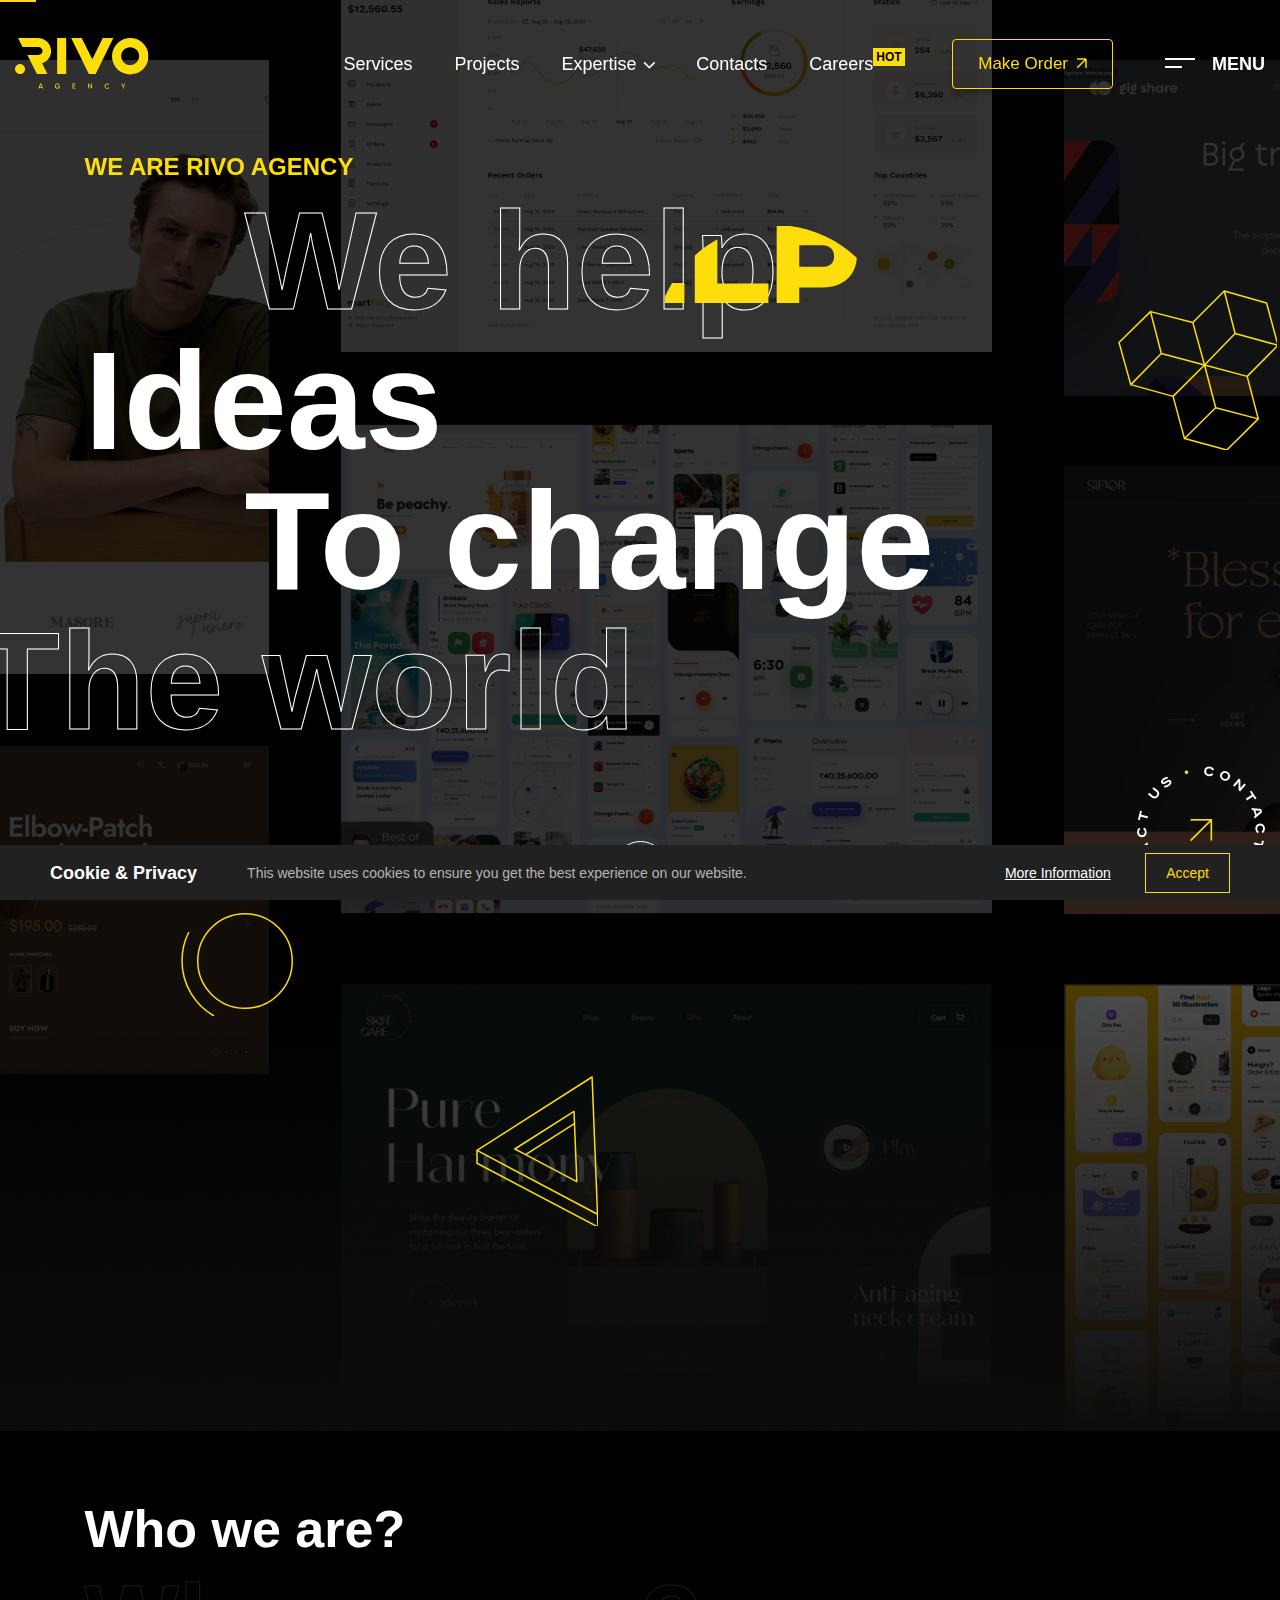
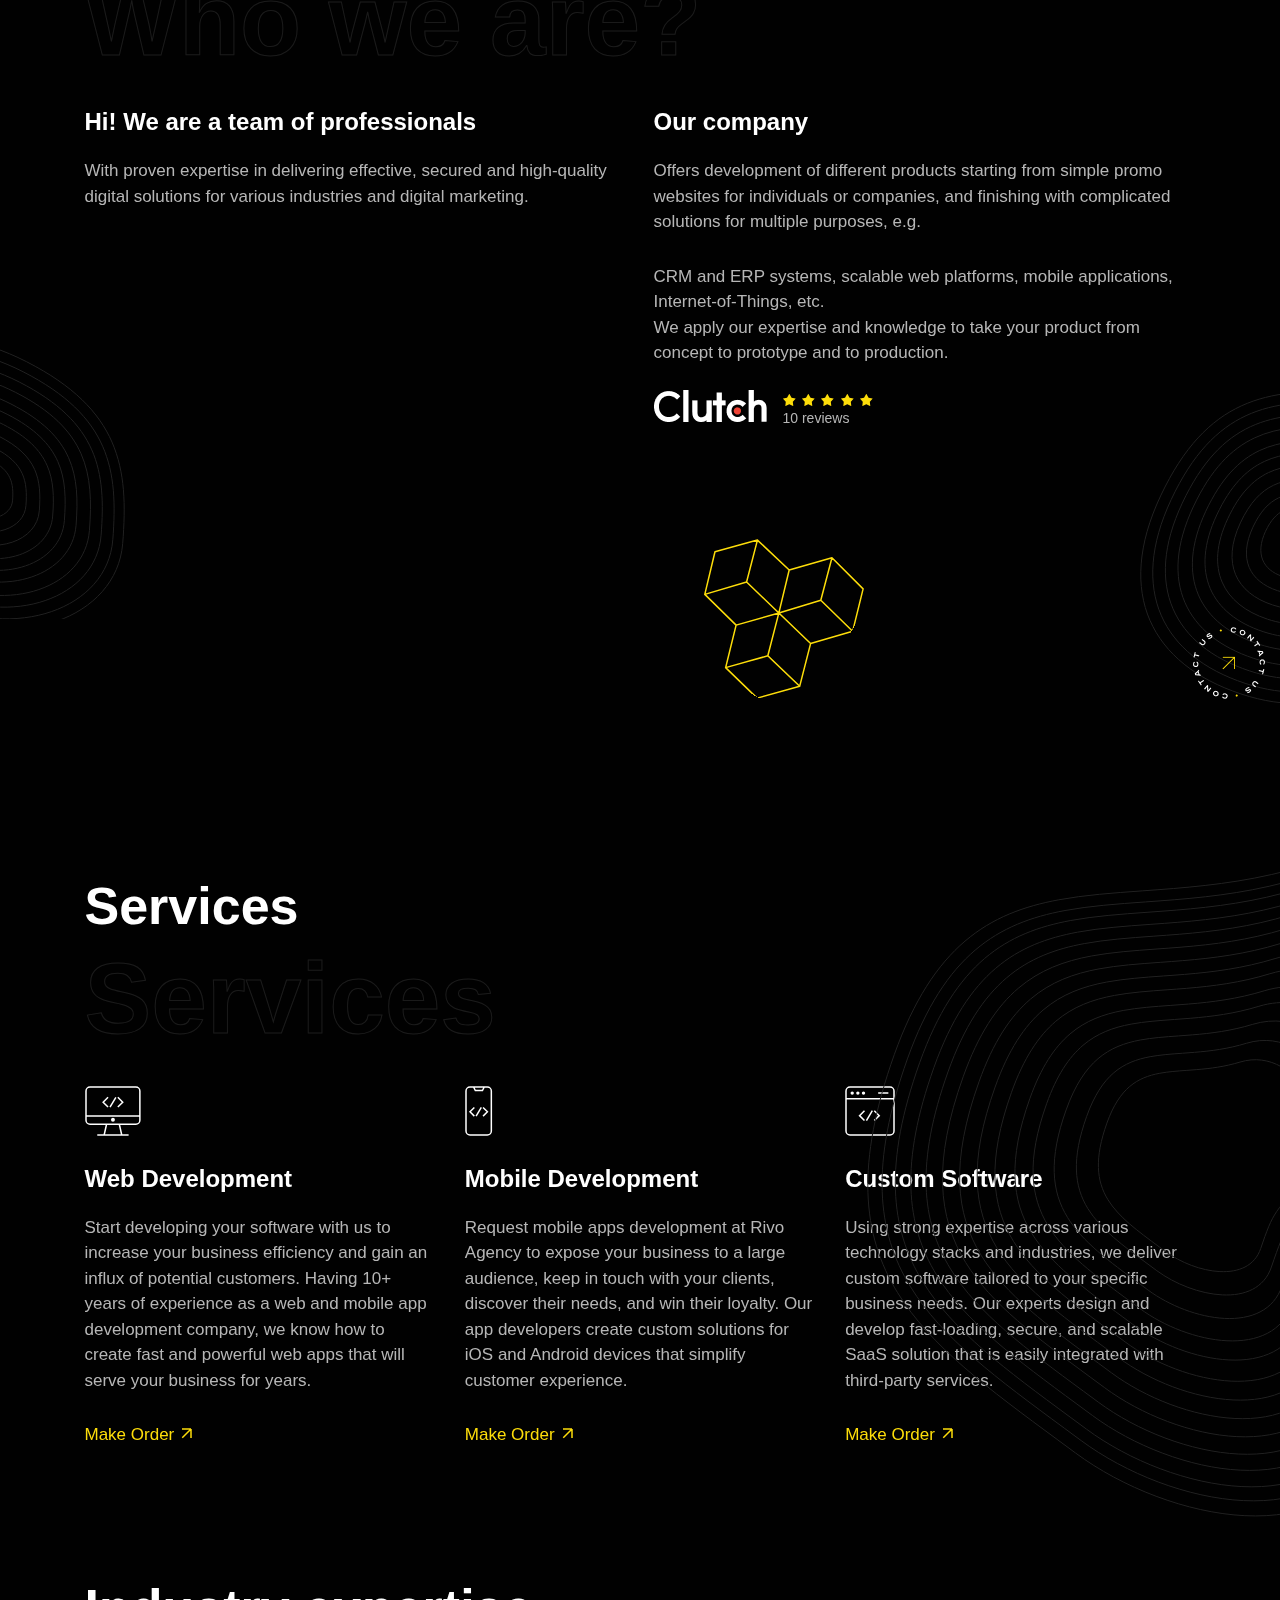
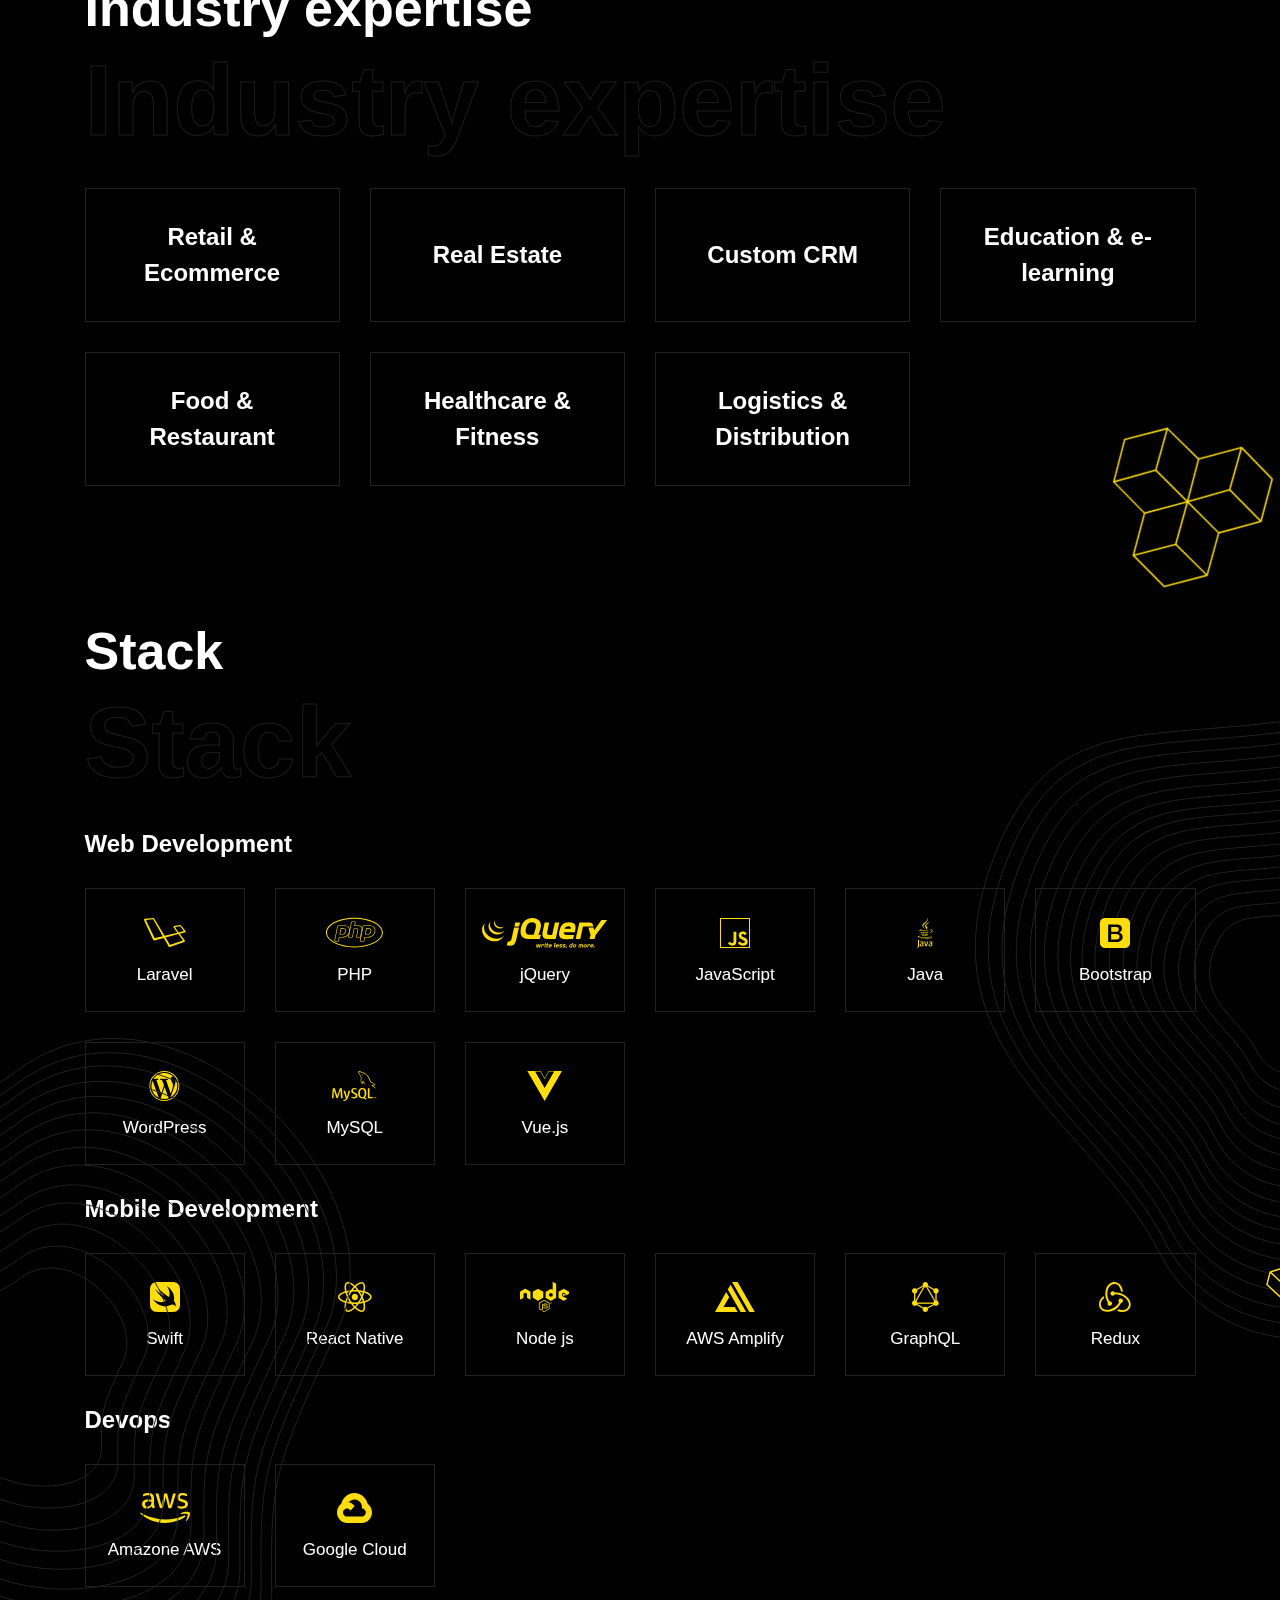
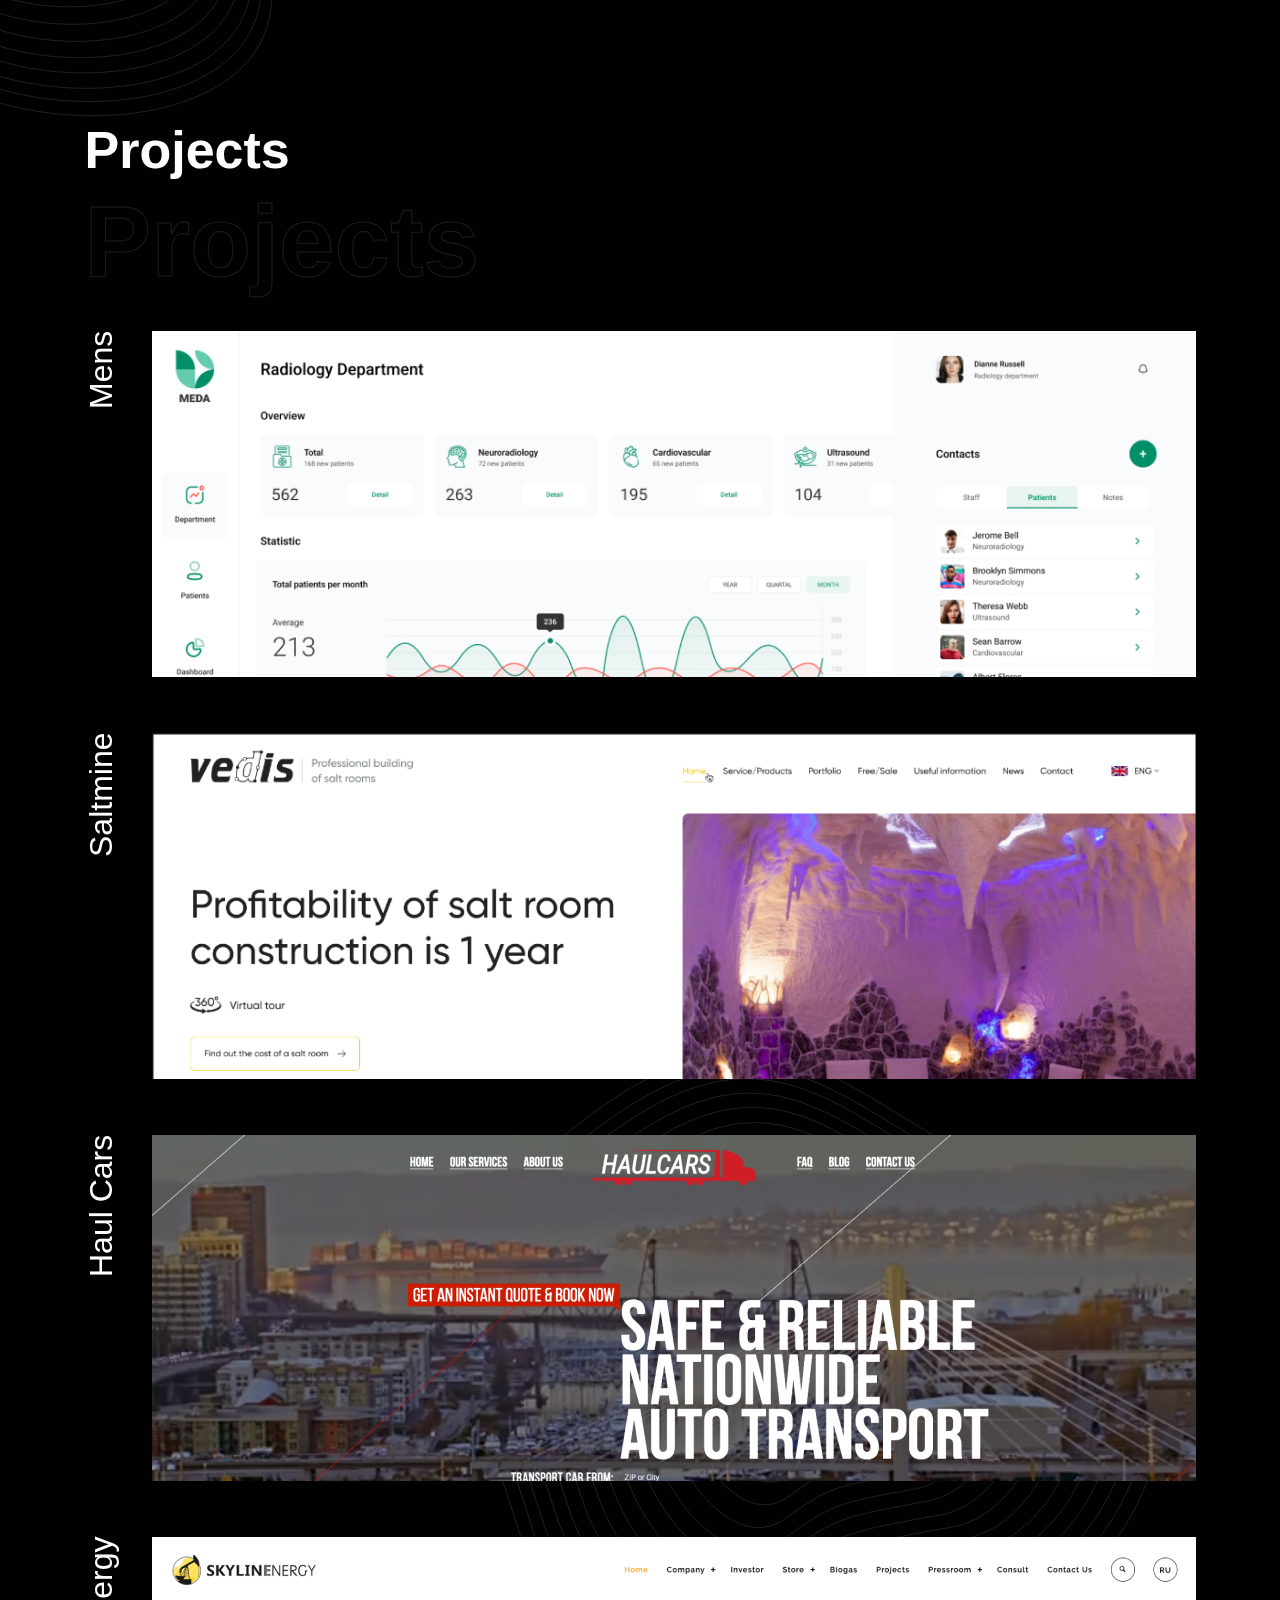
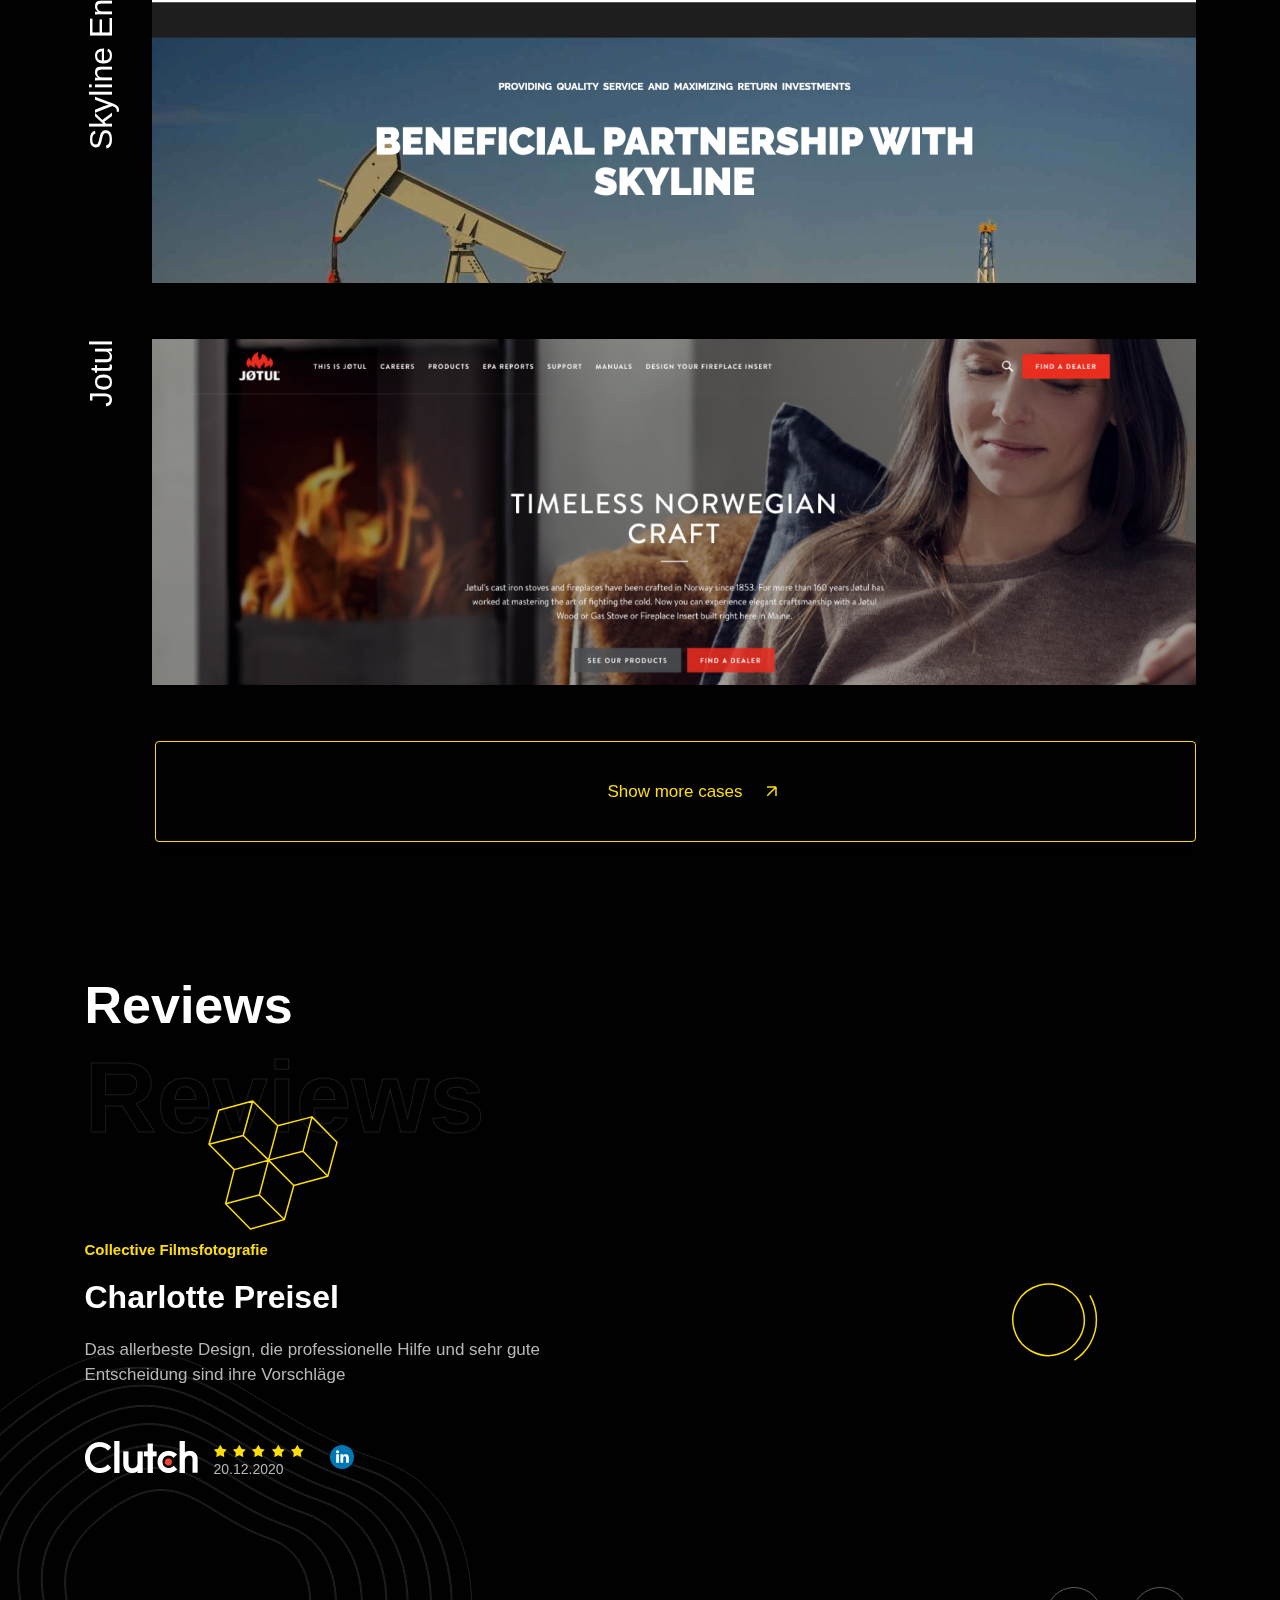
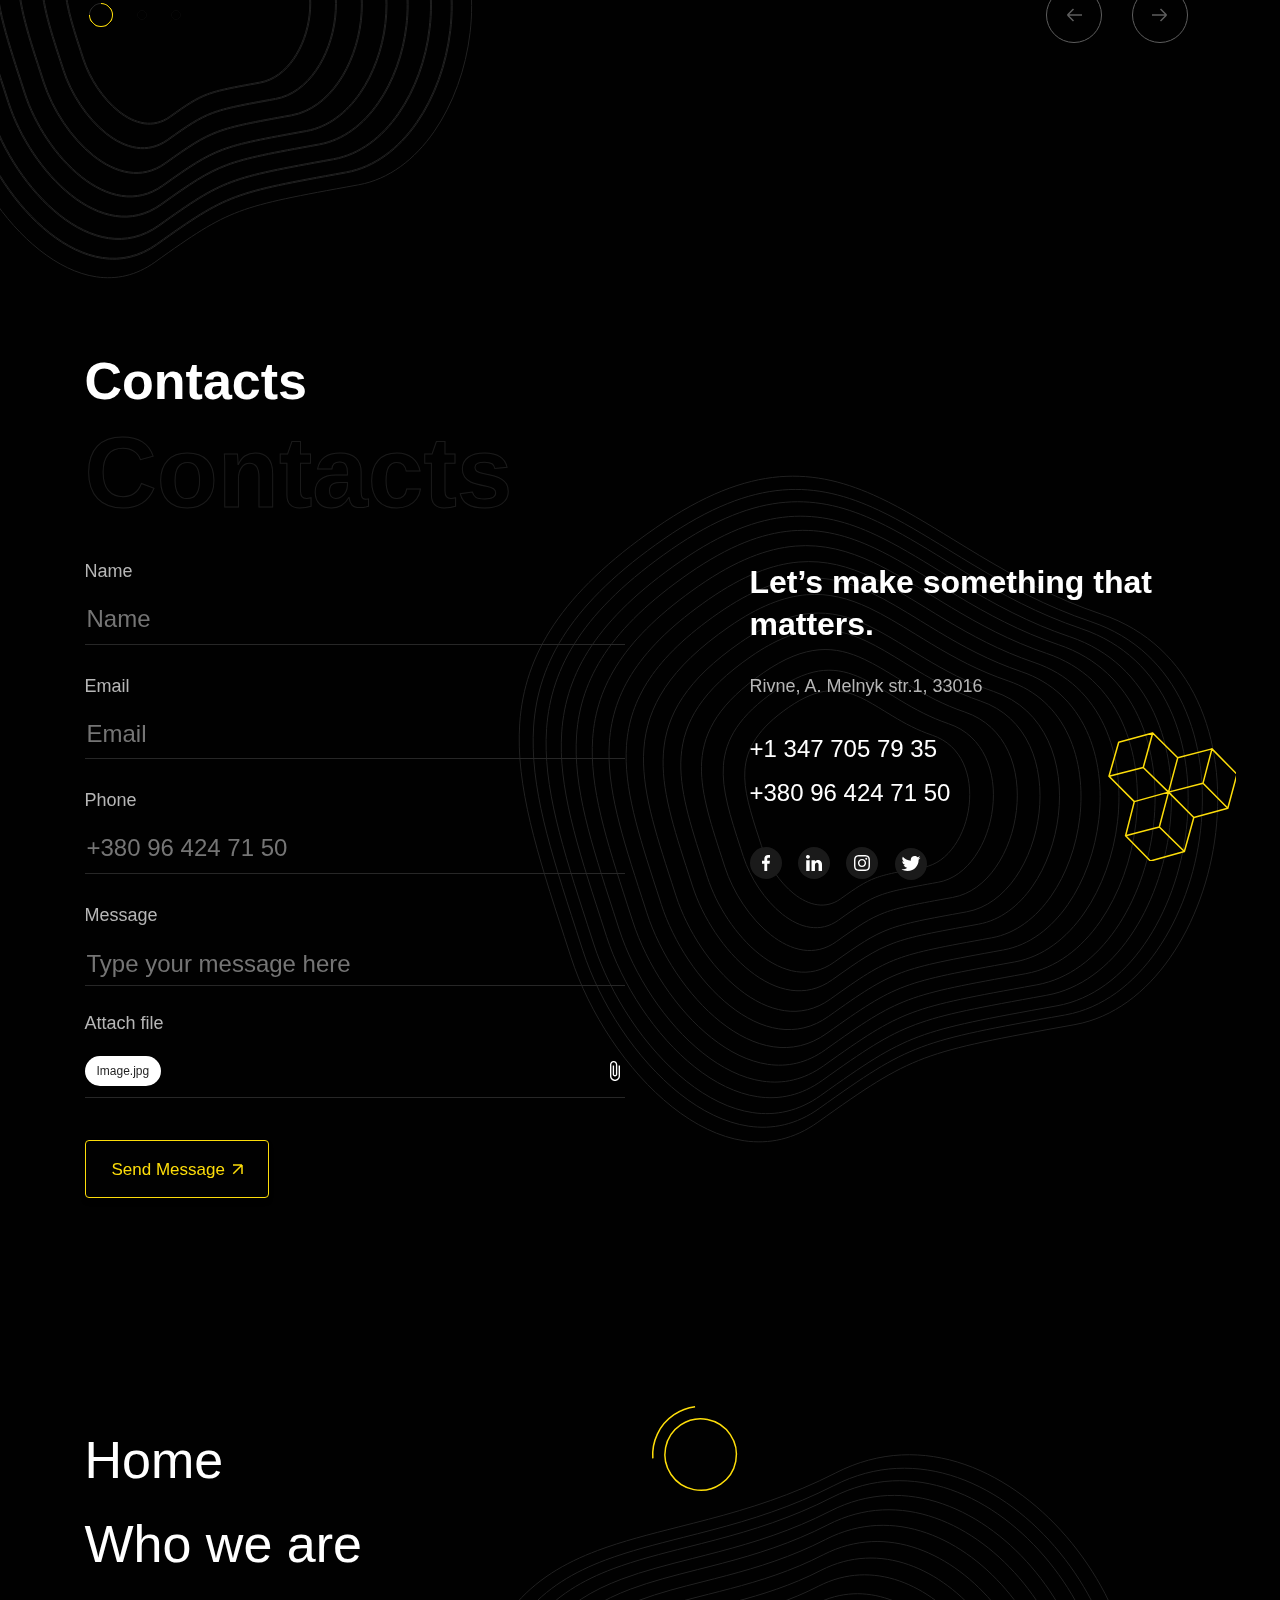
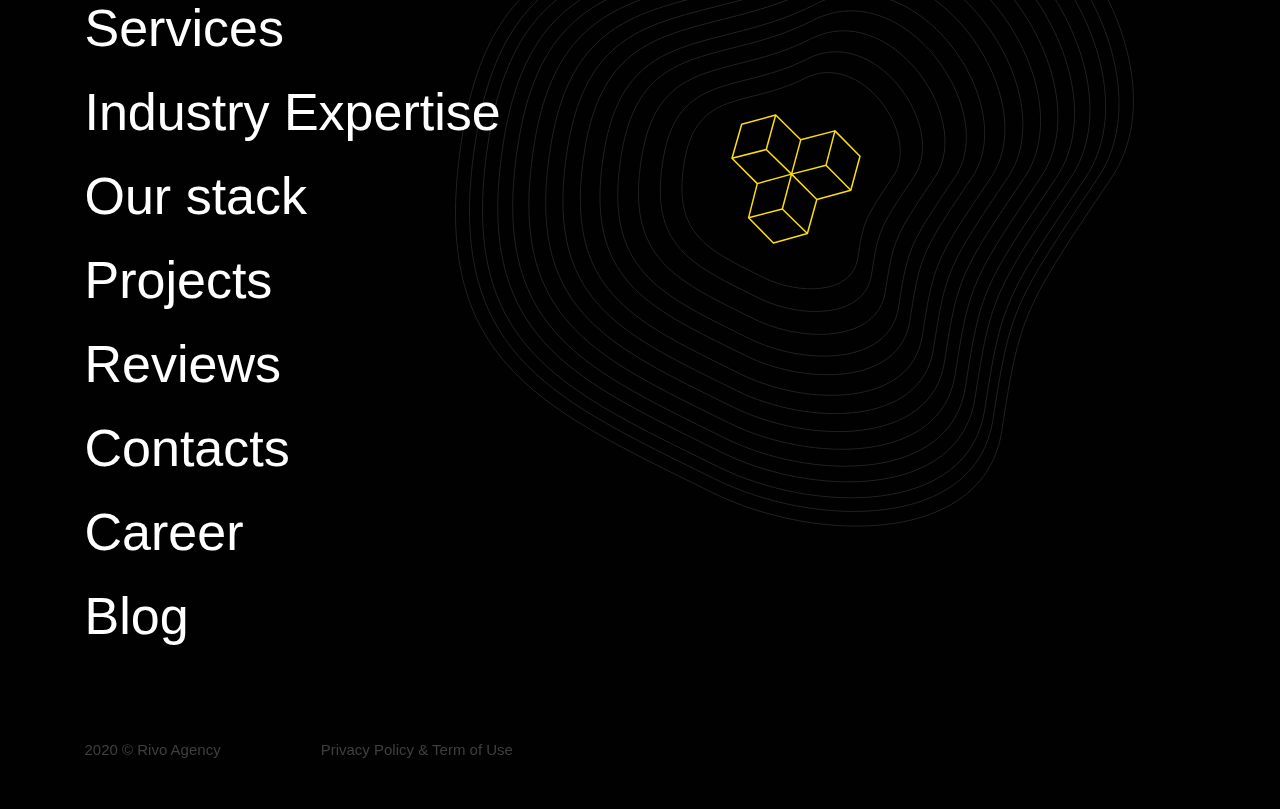
==== index.html @ a6556637 "added error page" ====
<!DOCTYPE html>
<html lang="en">
<head>
    <meta charset="UTF-8">
    <meta name="viewport" content="width=device-width, initial-scale=1.0">
    <link rel="stylesheet" href="https://maxcdn.bootstrapcdn.com/bootstrap/4.1.0/css/bootstrap.min.css">
    <link rel="stylesheet" href="https://cdn.jsdelivr.net/npm/swiper@11/swiper-bundle.min.css">
    <link rel="stylesheet" href="css/settings.css">
    <link rel="stylesheet" href="css/animate.min.css">
    <link rel="stylesheet" href="css/fonts.css">
    <link rel="stylesheet" href="css/normalize.css">
    <link rel="stylesheet" href="css/style.css">
    <title>Rivo</title>
</head>
<body class="menu-closed">
    <div class="progress-bar" id="progressBar"></div>
    <header class="header">

        <div class="container-fluid header__container">
            <a href="#" class="header__logo">
                <img src="img/header/logo.svg" alt="Logo">
            </a>

            <nav class="scrollto">
                <ul class="nav header__list">
                    <li class="nav-item">
                        <a href="error.html" class="nav-link">Services</a>
                    </li>
                    <li class="nav-item">
                        <a href="error.html" class="nav-link">Projects</a>
                    </li>
                    <li class="nav-item dropdown">
                        <a href="#" class="nav-link dropdown-toggle" data-toggle="dropdown">Expertise</a>
                        <ul class="dropdown-menu">
                            <li class="dropdown-item">
                                <a href="error.html" class="dropdown-link">Healthcare & Fitness</a>
                            </li>
                            <li class="dropdown-item">
                                <a href="error.html" class="dropdown-link">Retail & Ecommerce</a>
                            </li>
                            <li class="dropdown-item">
                                <a href="error.html" class="dropdown-link">Real Estate</a>
                            </li>
                            <li class="dropdown-item">
                                <a href="error.html" class="dropdown-link">Custom CRM</a>
                            </li>
                            <li class="dropdown-item">
                                <a href="error.html" class="dropdown-link">Education & E-Learning</a>
                            </li>
                            <li class="dropdown-item">
                                <a href="error.html" class="dropdown-link">Food & Restaurant</a>
                            </li>
                            <li class="dropdown-item">
                                <a href="error.html" class="dropdown-link">Retail & E-Commerce</a>
                            </li>
                            <li class="dropdown-item">
                                <a href="error.html" class="dropdown-link">Logistic & Distribution</a>
                            </li>
                        </ul>
                    </li>
                    <li class="nav-item">
                        <a href="error.html" class="nav-link">Contacts</a>
                    </li>
                    <li class="nav-item">
                        <a href="error.html" class="nav-link">Careers <span class="nav-link__hot">hot</span></a>
                    </li>
                </ul>
                <button class="btn header__btn">Make Order</button>

                <input type="checkbox" id="side-checkbox">
                <div class="side-panel">
                    <div class="container">
                        <div class="burger-content">
                            <div class="burger-content__left">
                                <nav class="burger-nav">
                                    <ul class="burger-list list-reset">
                                        <li class="burger-item">
                                            <a href="index.html" class="burger-link">
                                                Home
                                            </a>
                                        </li>
                                        <li class="burger-item">
                                            <a href="#" class="burger-link">
                                                Who we are
                                            </a>
                                        </li>
                                        <li class="burger-item">
                                            <div class="acor-container">
                                                <input type="checkbox" name="chacor" id="chacor1" checked="checked">
                                                <label class="burger-link" for="chacor1">Services</label>
                                                <div class="acor-body">
                                                    <a href="#" class="burger__link-sub">Web Development</a>
                                                    <a href="#" class="burger__link-sub">Mob Development</a>
                                                    <a href="#" class="burger__link-sub">Custom Software</a>
                                                </div>
                                            </div>
                                        </li>
                                        <li class="burger-item">
                                            <div class="acor-container">
                                                <input type="checkbox" name="chacor" id="chacor2" checked="checked">
                                                <label class="burger-link" for="chacor2">Industry Expertise</label>
                                                <div class="acor-body">
                                                    <a href="#" class="burger__link-sub">Healthcare & Fitness</a>
                                                    <a href="#" class="burger__link-sub">Retail & Ecommerce</a>
                                                    <a href="#" class="burger__link-sub">Real Estate</a>
                                                    <a href="#" class="burger__link-sub">Custom CRM</a>
                                                    <a href="#" class="burger__link-sub">Education & E-Learning</a>
                                                    <a href="#" class="burger__link-sub">Food & Restaurant</a>
                                                    <a href="#" class="burger__link-sub">Retail & E-Commerce</a>
                                                    <a href="#" class="burger__link-sub">Logistic & Distribution</a>
                                                </div>
                                            </div>
                                        </li>
                                        <li class="burger-item">
                                            <a href="#" class="burger-link">
                                                Our Stack
                                            </a>
                                        </li>
                                        <li class="burger-item">
                                            <a href="#" class="burger-link">
                                                Projects
                                            </a>
                                        </li>
                                        <li class="burger-item">
                                            <a href="#" class="burger-link">
                                                Reviews
                                            </a>
                                        </li>
                                        <li class="burger-item">
                                            <a href="#" class="burger-link">
                                                Contacts
                                            </a>
                                        </li>
                                        <li class="burger-item">
                                            <a href="#" class="burger-link">
                                                Career
                                            </a>
                                        </li>
                                        <li class="burger-item">
                                            <a href="#" class="burger-link">
                                                Blog
                                            </a>
                                        </li>
                                    </ul>
                                </nav>

                                <div class="footer__block-copy burger__block-copy">
                                    <small>2020 © Rivo Agency</small>
                                    <a href="#" class="footer__link-privacy">Privacy Policy & Term of Use</a>
                                </div>

                            </div>

                            <div class="burger-content__right">
                                <div class="contacts__block-info burger__block-info">
                                    <h4 class="contacts__info">Let’s make something that matters.</h4>
                                    <address class="contacts__address">Rivne, A. Melnyk str.1, 33016</address>
                                    <a href="tel:+13477057935" class="contacts__phone">+1 347 705 79 35</a>
                                    <a href="tel:+380964247150" class="contacts__phone">+380 96 424 71 50</a>
                                    <div class="contacts__info-social">
                                        <a href="#" class="contacts__link">
                                            <svg class="contacts__svg" width="8" height="16" viewBox="0 0 8 16" fill="none"
                                                xmlns="http://www.w3.org/2000/svg">
                                                <path
                                                    d="M5.19264 15.9999V8.70155H7.55129L7.90441 5.85726H5.19264V4.04126C5.19264 3.21779 5.41283 2.65655 6.54986 2.65655L8 2.65585V0.111955C7.74909 0.0774178 6.88833 0 5.88691 0C3.79614 0 2.36475 1.32545 2.36475 3.75971V5.85733H0V8.70163H2.36467V16L5.19264 15.9999Z" />
                                            </svg>
                                        </a>
                                        <a href="#" class="contacts__link">
                                            <svg class="contacts__svg" width="16" height="16" viewBox="0 0 16 16" fill="none"
                                                xmlns="http://www.w3.org/2000/svg">
                                                <path
                                                    d="M15.744 15.9942C14.7665 15.9699 13.8123 15.9699 12.8348 15.9942C12.6253 15.9942 12.5788 15.9455 12.5788 15.7264C12.5788 13.9251 12.5788 12.0994 12.5788 10.298C12.5788 9.88418 12.5555 9.47035 12.4392 9.08086C12.0901 7.81504 10.6936 7.35252 9.69289 8.20452C9.1576 8.64269 8.94814 9.25126 8.94814 9.98155C8.94814 11.6855 8.94814 13.3895 8.94814 15.0935C8.94814 15.3126 8.92486 15.5317 8.94814 15.7751C8.97141 15.9699 8.87832 16.0186 8.7154 15.9942C7.71464 15.9942 6.73716 15.9942 5.7364 15.9942C5.55021 15.9942 5.50366 15.9455 5.50366 15.7508C5.52694 14.2172 5.52694 12.6836 5.52694 11.1257C5.52694 9.22692 5.52694 7.32818 5.50366 5.45379C5.50366 5.2347 5.55021 5.18602 5.7364 5.18602C6.73716 5.18602 7.71464 5.18602 8.7154 5.18602C8.90159 5.18602 8.94814 5.2347 8.94814 5.42944C8.94814 5.81893 8.94814 6.20841 8.94814 6.67093C9.01796 6.5979 9.04123 6.57356 9.0645 6.54921C9.97217 5.16167 11.2522 4.77219 12.765 5.01562C14.5105 5.30773 15.6276 6.57356 15.9069 8.52098C15.9767 8.98349 16 9.446 16 9.90852C16 11.8559 16 13.779 16 15.7264C16 15.9212 15.9535 15.9942 15.744 15.9942Z" />
                                                <path
                                                    d="M3.64178 10.5899C3.64178 12.2939 3.64178 13.9979 3.64178 15.7019C3.64178 15.921 3.59523 15.994 3.38577 15.994C2.40828 15.9697 1.4308 15.994 0.45331 15.994C0.267122 15.994 0.220575 15.9454 0.220575 15.7506C0.220575 12.3183 0.220575 8.8616 0.220575 5.42927C0.220575 5.25887 0.267122 5.18584 0.45331 5.18584C1.45407 5.18584 2.45483 5.18584 3.45559 5.18584C3.66505 5.18584 3.68832 5.25887 3.68832 5.45361C3.64178 7.15761 3.64178 8.8616 3.64178 10.5899Z" />
                                                <path
                                                    d="M3.80469 2.36222C3.57196 3.33593 2.61775 3.89581 1.52389 3.70107C0.36022 3.50633 -0.291437 2.31353 0.127485 1.14508C0.406767 0.414792 1.0817 -0.0233788 1.94282 0.000964028C3.24613 -0.0233788 4.10725 1.07205 3.80469 2.36222Z" />
                                            </svg>
                                        </a>
                                        <a href="#" class="contacts__link">
                                            <svg class="contacts__svg" width="16" height="16" viewBox="0 0 16 16" fill="none"
                                                xmlns="http://www.w3.org/2000/svg">
                                                <path
                                                    d="M5.33397 8C5.33397 6.5273 6.52756 5.33312 8.00032 5.33312C9.47308 5.33312 10.6673 6.5273 10.6673 8C10.6673 9.4727 9.47308 10.6669 8.00032 10.6669C6.52756 10.6669 5.33397 9.4727 5.33397 8ZM3.89225 8C3.89225 10.2688 5.73143 12.1079 8.00032 12.1079C10.2692 12.1079 12.1084 10.2688 12.1084 8C12.1084 5.7312 10.2692 3.8921 8.00032 3.8921C5.73143 3.8921 3.89225 5.7312 3.89225 8ZM11.311 3.72922C11.3109 3.91909 11.3671 4.10471 11.4726 4.26263C11.578 4.42054 11.7279 4.54365 11.9033 4.61638C12.0787 4.68911 12.2717 4.7082 12.4579 4.67123C12.6442 4.63426 12.8153 4.5429 12.9496 4.40869C13.0839 4.27449 13.1754 4.10347 13.2125 3.91726C13.2497 3.73106 13.2307 3.53802 13.1581 3.36258C13.0855 3.18713 12.9625 3.03715 12.8047 2.9316C12.6469 2.82605 12.4613 2.76968 12.2714 2.7696H12.271C12.0165 2.76972 11.7724 2.87085 11.5924 3.05077C11.4124 3.2307 11.3112 3.47471 11.311 3.72922ZM4.76819 14.5118C3.98819 14.4763 3.56424 14.3464 3.2825 14.2366C2.90898 14.0912 2.64247 13.918 2.36227 13.6382C2.08207 13.3584 1.90862 13.0922 1.76385 12.7187C1.65402 12.4371 1.52409 12.013 1.48864 11.233C1.44985 10.3898 1.44211 10.1364 1.44211 8.00006C1.44211 5.86368 1.45049 5.61107 1.48864 4.7671C1.52416 3.98714 1.65504 3.5639 1.76385 3.28147C1.90926 2.90797 2.08245 2.64147 2.36227 2.36128C2.64209 2.08109 2.90834 1.90765 3.2825 1.76288C3.56411 1.65306 3.98819 1.52314 4.76819 1.48768C5.61149 1.4489 5.86481 1.44115 8.00032 1.44115C10.1358 1.44115 10.3894 1.44954 11.2334 1.48768C12.0134 1.5232 12.4367 1.65408 12.7191 1.76288C13.0926 1.90765 13.3591 2.08147 13.6393 2.36128C13.9195 2.64109 14.0923 2.90797 14.2378 3.28147C14.3476 3.56307 14.4775 3.98714 14.513 4.7671C14.5518 5.61107 14.5595 5.86368 14.5595 8.00006C14.5595 10.1364 14.5518 10.3891 14.513 11.233C14.4774 12.013 14.3469 12.4369 14.2378 12.7187C14.0923 13.0922 13.9192 13.3587 13.6393 13.6382C13.3595 13.9178 13.0926 14.0912 12.7191 14.2366C12.4375 14.3464 12.0134 14.4764 11.2334 14.5118C10.3901 14.5506 10.1368 14.5583 8.00032 14.5583C5.86385 14.5583 5.61123 14.5506 4.76819 14.5118ZM4.70195 0.048448C3.85027 0.087232 3.26829 0.222272 2.76005 0.420032C2.23369 0.624256 1.7881 0.89824 1.34284 1.34278C0.897572 1.78733 0.624281 2.2336 0.420049 2.75994C0.222281 3.26848 0.0872355 3.85011 0.0484499 4.70176C0.00902436 5.55475 0 5.82746 0 8C0 10.1725 0.00902436 10.4452 0.0484499 11.2982C0.0872355 12.15 0.222281 12.7315 0.420049 13.2401C0.624281 13.7661 0.897636 14.2129 1.34284 14.6572C1.78804 15.1016 2.23369 15.3752 2.76005 15.58C3.26925 15.7777 3.85027 15.9128 4.70195 15.9516C5.55542 15.9903 5.82769 16 8.00032 16C10.173 16 10.4457 15.991 11.2987 15.9516C12.1504 15.9128 12.732 15.7777 13.2406 15.58C13.7666 15.3752 14.2125 15.1018 14.6578 14.6572C15.1031 14.2127 15.3758 13.7661 15.5806 13.2401C15.7784 12.7315 15.914 12.1499 15.9522 11.2982C15.991 10.4446 16 10.1725 16 8C16 5.82746 15.991 5.55475 15.9522 4.70176C15.9134 3.85005 15.7784 3.26816 15.5806 2.75994C15.3758 2.23392 15.1024 1.78803 14.6578 1.34278C14.2132 0.897536 13.7666 0.624256 13.2412 0.420032C12.732 0.222272 12.1504 0.086592 11.2993 0.048448C10.4463 0.009664 10.1736 0 8.00096 0C5.82833 0 5.55542 0.009024 4.70195 0.048448Z" />
                                            </svg>
                                        </a>
                                        <a href="#" class="contacts__link">
                                            <svg class="contacts__svg" width="20" height="15" viewBox="0 0 20 15" fill="none"
                                                xmlns="http://www.w3.org/2000/svg">
                                                <path
                                                    d="M17.5851 3.74396C17.5851 3.91304 17.5851 4.08213 17.5851 4.22705C17.5851 9.22705 13.6558 15 6.49346 15C4.2801 15 2.24084 14.372 0.5 13.3092C0.798429 13.3333 1.12173 13.3575 1.42016 13.3575C3.2356 13.3575 4.9267 12.7536 6.26963 11.7391C4.55366 11.715 3.11126 10.6039 2.63874 9.10628C2.88743 9.15459 3.11126 9.17874 3.38482 9.17874C3.73298 9.17874 4.08115 9.13043 4.40445 9.03382C2.61387 8.69565 1.27094 7.17391 1.27094 5.33816C1.27094 5.31401 1.27094 5.31401 1.27094 5.28986C1.79319 5.57971 2.39005 5.74879 3.03665 5.77295C1.99215 5.09662 1.29581 3.9372 1.29581 2.6087C1.29581 1.90821 1.49476 1.25604 1.81806 0.700483C3.73298 2.99517 6.6178 4.49275 9.85079 4.66184C9.77618 4.39614 9.75131 4.08213 9.75131 3.79227C9.75131 1.69082 11.4921 0 13.6558 0C14.7749 0 15.7945 0.458937 16.4908 1.18357C17.3861 1.01449 18.2068 0.700483 18.9777 0.2657C18.6793 1.15942 18.0576 1.88406 17.2618 2.36715C18.0576 2.27053 18.8037 2.07729 19.5 1.76329C19.0026 2.53623 18.356 3.21256 17.5851 3.74396Z" />
                                            </svg>
                                        </a>
                                    </div>
                                </div>
                            </div>

                        </div>

                    </div>
                    <a href="#" class="hero__link burger__link-contacts">
                        <img src="img/hero/link-contacts.png" alt="Contacts">
                    </a>
                </div>
                <div class="side-button-1-wr">
                    <label class="side-button-1" for="side-checkbox">
                        <span class="side__line"></span>
                        <span class="side-b side-open">Menu</span>
                        <span class="side-b side-close">Close</span>
                    </label>
                </div>
            </nav>

        </div>

    </header>
    <main>
        <section class="hero" id="home">
            <div class="container hero__container">

                <div class="hero__content">
                    <span class="hero__rev">We are rivo agency</span>
                    <h2 class="help">We help</h2>
                    <h2 class="ideas">Ideas</h2>
                    <h2 class="change">To change</h2>
                    <h2 class="world">The world</h2>
                </div>
            </div>

            <div class="container-fluid">
                <div class="hero__block-nav">
                    <div></div>
                    <a href="#footer" class="hero__nav-down"></a>
                    <a href="#" class="hero__link">
                        <img src="img/hero/link-contacts.png" alt="Contacts">
                    </a>
                </div>

            </div>
        </section>
        <section class="about" id="about">
            <div class="container">
                <div class="title__block">
                    <h4 class="title">Who we are?</h4>
                    <h2 class="title-big">Who we are?</h2>
                </div>
                <div class="about__content">
                    <div class="about__content-left">
                        <h4 class="about__content-title">Hi! We&nbsp;are a&nbsp;team of&nbsp;professionals</h4>
                        <p class="about__content-descr about__content-descr--left">
                            With proven expertise in&nbsp;delivering effeсtive, secured and high-quality digital solutions for various industries
                            and digital marketing.
                        </p>
                        <div class="about__video--block">
                            <div class="about__video--focus">
                                <button class="about__video--play" aria-label="Play video">
                                    <img src="img/about/play.svg" alt="Play">
                                </button>
                            </div>
                            <video class="about__content-video" src="resources/coverr-a-casual-man-typing-on-a-laptop-9754-1080p.mp4" muted loop preload="metadata"></video>
                        </div>
                    </div>
                    <div class="about__content-right">
                        <h4 class="about__content-title">Our company</h4>
                        <p class="about__content-descr">
                            Оffers development of&nbsp;different products starting from simple promo websites for individuals or&nbsp;companies, and
                            finishing with complicated solutions for multiple purposes, e.g.
                        </p>
                        <p class="about__content-descr about__content-descr--bottom">
                            CRM and ERP systems, scalable web platforms, mobile applications, Internet-of-Things, etc.<br>
                            We&nbsp;apply our expertise and knowledge to&nbsp;take your product from concept to&nbsp;prototype and
                            to&nbsp;production.
                        </p>
                        <div class="about__content-rating">
                            <img src="img/about/clutch.png" alt="Clutch">
                            <div class="about__content-rev">
                                <img src="img/about/star.svg" alt="Star">
                                <img src="img/about/star.svg" alt="Star">
                                <img src="img/about/star.svg" alt="Star">
                                <img src="img/about/star.svg" alt="Star">
                                <img src="img/about/star.svg" alt="Star">
                                <span class="rev">10 reviews</span>
                            </div>
                        </div>
                    </div>
                </div>
            </div>
            <div class="container-fluid about__block-contacts">
                <a href="#" class="about__link">
                    <img src="img/about/link-contacts.png" alt="Contacts">
                </a>
            </div>
        </section>
        <section class="services" id="services">
            <div class="container">
                <div class="services__title-block">
                    <h4 class="title">Services</h4>
                    <h2 class="title-big">Services</h2>
                </div>
                <ul class="services__list list-reset grid">
                    <li class="services__item">
                        <img src="img/services/img-1.svg" alt="Web">
                        <h4 class="services__title">Web Development</h4>
                        <p class="services__descr">
                            Start developing your software with us to increase your business efficiency and gain an influx of potential customers.
                            Having 10+ years of experience as a web and mobile app development company, we know how to create fast and powerful web
                            apps that will serve your business for years.
                        </p>
                        <a href="#" class="services__link">Make Order</a>
                    </li>
                    <li class="services__item">
                        <img src="img/services/img-2.svg" alt="Mobile">
                        <h4 class="services__title">Mobile Development</h4>
                        <p class="services__descr">
                            Request mobile apps development at&nbsp;Rivo Agency to&nbsp;expose your business to&nbsp;a&nbsp;large audience, keep
                            in&nbsp;touch with your clients, discover their needs, and win their loyalty. Our app developers create custom solutions
                            for iOS and Android devices that simplify customer experience.
                        </p>
                        <a href="#" class="services__link">Make Order</a>
                    </li>
                    <li class="services__item">
                        <img src="img/services/img-3.svg" alt="Custom">
                        <h4 class="services__title">Custom Software</h4>
                        <p class="services__descr">
                            Using strong expertise across various technology stacks and industries, we&nbsp;deliver custom software tailored
                            to&nbsp;your specific business needs. Our experts design and develop fast-loading, secure, and scalable SaaS solution
                            that is&nbsp;easily integrated with third-party services.
                        </p>
                        <a href="#" class="services__link">Make Order</a>
                    </li>
                </ul>
            </div>
        </section>
        <section class="expertise" id="expertise">
            <div class="container">
                <div class="expertise__title-block">
                    <h4 class="title">Industry expertise</h4>
                    <h2 class="title-big">Industry expertise</h2>
                </div>

                <ul class="expertise__list list-reset grid">
                    <li class="expertise__item">
                        <a href="#" class="expertise__link">Retail & Ecommerce</a>
                    </li>
                    <li class="expertise__item">
                        <a href="#" class="expertise__link">Real Estate</a>
                    </li>
                    <li class="expertise__item">
                        <a href="#" class="expertise__link">Custom CRM</a>
                    </li>
                    <li class="expertise__item">
                        <a href="#" class="expertise__link">Education & e-learning</a>
                    </li>
                    <li class="expertise__item">
                        <a href="#" class="expertise__link">Food & Restaurant</a>
                    </li>
                    <li class="expertise__item">
                        <a href="#" class="expertise__link">Healthcare & Fitness</a>
                    </li>
                    <li class="expertise__item">
                        <a href="#" class="expertise__link">Logistics & Distribution</a>
                    </li>
                </ul>
            </div>
        </section>
        <section class="stack" id="stack">
            <div class="container">
                <div class="stack__title-block">
                    <h4 class="title">Stack</h4>
                    <h2 class="title-big">Stack</h2>
                </div>

                <div class="stack__block stack__web">
                    <h4 class="stack__title">Web Development</h4>
                    <ul class="stack__list list-reset grid">
                        <li class="stack__item">
                            <img src="img/stack/laravel.svg" alt="Laravel">
                            <a href="#" class="stack__link">Laravel</a>
                        </li>
                        <li class="stack__item">
                            <img src="img/stack/php.svg" alt="PHP">
                            <a href="#" class="stack__link">PHP</a>
                        </li>
                        <li class="stack__item">
                            <img src="img/stack/jquery.svg" alt="jQuery">
                            <a href="#" class="stack__link">jQuery</a>
                        </li>
                        <li class="stack__item">
                            <img src="img/stack/js.svg" alt="JavaScript">
                            <a href="#" class="stack__link">JavaScript</a>
                        </li>
                        <li class="stack__item">
                            <img src="img/stack/java.svg" alt="Java">
                            <a href="#" class="stack__link">Java</a>
                        </li>
                        <li class="stack__item">
                            <img src="img/stack/bootstrap.svg" alt="Bootstrap">
                            <a href="#" class="stack__link">Bootstrap</a>
                        </li>
                        <li class="stack__item">
                            <img src="img/stack/wp.svg" alt="WordPress">
                            <a href="#" class="stack__link">WordPress</a>
                        </li>
                        <li class="stack__item">
                            <img src="img/stack/sql.svg" alt="SQL">
                            <a href="#" class="stack__link">MySQL</a>
                        </li>
                        <li class="stack__item">
                            <img src="img/stack/vue.svg" alt="Vue.js">
                            <a href="#" class="stack__link">Vue.js</a>
                        </li>
                    </ul>
                </div>

                <div class="stack__block stack__mob">
                    <h4 class="stack__title">Mobile Development</h4>
                    <ul class="stack__list list-reset grid">
                        <li class="stack__item">
                            <img src="img/stack/swift.svg" alt="Swift">
                            <a href="#" class="stack__link">Swift</a>
                        </li>
                        <li class="stack__item">
                            <img src="img/stack/react.svg" alt="React">
                            <a href="#" class="stack__link">React Native</a>
                        </li>
                        <li class="stack__item">
                            <img src="img/stack/node.svg" alt="Node.js">
                            <a href="#" class="stack__link">Node js</a>
                        </li>
                        <li class="stack__item">
                            <img src="img/stack/aws.svg" alt="AWS">
                            <a href="#" class="stack__link">AWS Amplify</a>
                        </li>
                        <li class="stack__item">
                            <img src="img/stack/graph.svg" alt="GraphQL">
                            <a href="#" class="stack__link">GraphQL</a>
                        </li>
                        <li class="stack__item">
                            <img src="img/stack/redux.svg" alt="Redux">
                            <a href="#" class="stack__link">Redux</a>
                        </li>
                    </ul>
                </div>

                <div class="stack__block">
                    <h4 class="stack__title">Devops</h4>
                    <ul class="stack__list list-reset grid">
                        <li class="stack__item">
                            <img src="img/stack/amazon.svg" alt="Amazone">
                            <a href="#" class="stack__link">Amazone AWS</a>
                        </li>
                        <li class="stack__item">
                            <img src="img/stack/google.svg" alt="Google Cloud">
                            <a href="#" class="stack__link">Google Cloud</a>
                        </li>
                    </ul>
                </div>
            </div>
        </section>
        <section class="projects" id="projects">
            <div class="container projects__container">
                <div class="projects__title-block">
                    <h4 class="title">Projects</h4>
                    <h2 class="title-big">Projects</h2>
                </div>

                <ul class="projects__list list-reset">
                    <li class="projects__item">
                        <h4 class="projects__name">Mens</h4>
                        <div class="projects__preview-one projects__preview">
                            <a href="#" class="projects__link">View Project</a>
                        </div>
                    </li>
                    <li class="projects__item">
                        <h4 class="projects__name">Saltmine</h4>
                        <div class="projects__preview-two projects__preview">
                            <a href="#" class="projects__link">View Project</a>
                        </div>
                    </li>
                    <li class="projects__item">
                        <h4 class="projects__name">Haul Cars</h4>
                        <div class="projects__preview-three projects__preview">
                            <a href="#" class="projects__link">View Project</a>
                        </div>
                    </li>
                    <li class="projects__item">
                        <h4 class="projects__name">Skyline Energy</h4>
                        <div class="projects__preview-four projects__preview">
                            <a href="#" class="projects__link">View Project</a>
                        </div>
                    </li>
                    <li class="projects__item">
                        <h4 class="projects__name">Jotul</h4>
                        <div class="projects__preview-five projects__preview">
                            <a href="#" class="projects__link">View Project</a>
                        </div>
                    </li>
                </ul>
                <div class="projects__block-btn">
                    <button class="btn projects__btn">Show more cases</button>
                </div>
            </div>
        </section>
        <section class="reviews" id="reviews">
            <div class="container">
                <div class="reviews__title-block">
                    <h4 class="title">Reviews</h4>
                    <h2 class="title-big">Reviews</h2>
                </div>


                <div class="swiper reviews__sliders">
                    <div class="swiper-wrapper">
                        <div class="swiper-slide">
                            <div class="reviews__sliders-content">
                                <div class="reviews__sliders-content--left">
                                    <span class="reviews__sliders-text">Collective Filmsfotografie</span>
                                    <h4 class="reviews__sliders-name">Charlotte Preisel</h4>
                                    <p class="reviews__sliders-descr">Das allerbeste Design, die professionelle Hilfe und sehr gute Entscheidung sind ihre Vorschläge</p>
                                    <div class="about__content-rating">
                                        <img src="img/about/clutch.png" alt="Clutch">
                                        <div class="about__content-rev reviews__content-rev">
                                            <img src="img/about/star.svg" alt="Star">
                                            <img src="img/about/star.svg" alt="Star">
                                            <img src="img/about/star.svg" alt="Star">
                                            <img src="img/about/star.svg" alt="Star">
                                            <img src="img/about/star.svg" alt="Star">
                                            <span class="rev">20.12.2020</span>
                                        </div>
                                        <a href="#" class="reviews__sliders-link">
                                            <img src="img/reviews/linkedin.svg" alt="Linkedin">
                                        </a>
                                    </div>
                                </div>
                                <div class="reviews__sliders-content--right">
                                    <div class="about__video--block reviews__video--block">
                                        <div class="about__video--focus">
                                            <button class="about__video--play" aria-label="Play video">
                                                <img src="img/about/play.svg" alt="Play">
                                            </button>
                                        </div>
                                        <video class="about__content-video" src="resources/coverr-a-casual-man-typing-on-a-laptop-9754-1080p.mp4" muted loop
                                            preload="metadata"></video>
                                    </div>
                                </div>
                            </div>
                        </div>
                        <div class="swiper-slide">
                            <div class="reviews__sliders-content">
                                <div class="reviews__sliders-content--left">
                                    <span class="reviews__sliders-text">Collective Filmsfotografie</span>
                                    <h4 class="reviews__sliders-name">Charlotte Preisel</h4>
                                    <p class="reviews__sliders-descr">Das allerbeste Design, die professionelle Hilfe und sehr gute Entscheidung
                                        sind ihre Vorschläge</p>
                                    <div class="about__content-rating">
                                        <img src="img/about/clutch.png" alt="Clutch">
                                        <div class="about__content-rev reviews__content-rev">
                                            <img src="img/about/star.svg" alt="Star">
                                            <img src="img/about/star.svg" alt="Star">
                                            <img src="img/about/star.svg" alt="Star">
                                            <img src="img/about/star.svg" alt="Star">
                                            <img src="img/about/star.svg" alt="Star">
                                            <span class="rev">20.12.2020</span>
                                        </div>
                                        <a href="#" class="reviews__sliders-link">
                                            <img src="img/reviews/linkedin.svg" alt="Linkedin">
                                        </a>
                                    </div>
                                </div>
                                <div class="reviews__sliders-content--right">
                                    <div class="about__video--block reviews__video--block">
                                        <div class="about__video--focus">
                                            <button class="about__video--play" aria-label="Play video">
                                                <img src="img/about/play.svg" alt="Play">
                                            </button>
                                        </div>
                                        <video class="about__content-video"
                                            src="resources/coverr-a-casual-man-typing-on-a-laptop-9754-1080p.mp4" muted loop preload="metadata"></video>
                                    </div>
                                </div>
                            </div>
                        </div>
                        <div class="swiper-slide">
                            <div class="reviews__sliders-content">
                                <div class="reviews__sliders-content--left">
                                    <span class="reviews__sliders-text">Collective Filmsfotografie</span>
                                    <h4 class="reviews__sliders-name">Charlotte Preisel</h4>
                                    <p class="reviews__sliders-descr">Das allerbeste Design, die professionelle Hilfe und sehr gute Entscheidung
                                        sind ihre Vorschläge</p>
                                    <div class="about__content-rating">
                                        <img src="img/about/clutch.png" alt="Clutch">
                                        <div class="about__content-rev reviews__content-rev">
                                            <img src="img/about/star.svg" alt="Star">
                                            <img src="img/about/star.svg" alt="Star">
                                            <img src="img/about/star.svg" alt="Star">
                                            <img src="img/about/star.svg" alt="Star">
                                            <img src="img/about/star.svg" alt="Star">
                                            <span class="rev">20.12.2020</span>
                                        </div>
                                        <a href="#" class="reviews__sliders-link">
                                            <img src="img/reviews/linkedin.svg" alt="Linkedin">
                                        </a>
                                    </div>
                                </div>
                                <div class="reviews__sliders-content--right">
                                    <div class="about__video--block reviews__video--block">
                                        <div class="about__video--focus">
                                            <button class="about__video--play" aria-label="Play video">
                                                <img src="img/about/play.svg" alt="Play">
                                            </button>
                                        </div>
                                        <video class="about__content-video"
                                            src="resources/coverr-a-casual-man-typing-on-a-laptop-9754-1080p.mp4" muted loop preload="metadata"></video>
                                    </div>
                                </div>
                            </div>
                        </div>
                    </div>
                </div>
               

                <div class="reviews__nav-block">
                    <div class="reviews__sliders-pag">
                        <div class="sliders__pag"></div>
                        <div class="sliders__pag"></div>
                        <div class="sliders__pag"></div>
                        <div class="sliders__pag"></div>
                        <div class="sliders__pag"></div>
                        <div class="sliders__pag"></div>
                    </div>
                    <div class="reviews__sliders-nav">
                        <button class="btn-reset sliders__nav-prev sliders-btn">
                            <svg class="slider-arrow" width="16" height="14" viewBox="0 0 16 14" fill="none" xmlns="http://www.w3.org/2000/svg">
                                <path d="M16 7L1.5 7M1.5 7L7.5 13M1.5 7L7.5 0.999999" stroke="#5E5E5E" stroke-width="1.5" />
                            </svg>
                        </button>
                        <button class="btn-reset sliders__nav-next sliders-btn">
                            <svg class="slider-arrow" width="16" height="14" viewBox="0 0 16 14" fill="none" xmlns="http://www.w3.org/2000/svg">
                                <path d="M16 7L1.5 7M1.5 7L7.5 13M1.5 7L7.5 0.999999" stroke="#5E5E5E" stroke-width="1.5" />
                            </svg>
                        </button>
                    </div>
                </div>
            </div>
        </section>
        <section class="contacts" id="contacts">
            <div class="container">
                <div class="contacts__title-block">
                    <h4 class="title">Contacts</h4>
                    <h2 class="title-big">Contacts</h2>
                </div>

                <div class="contacts__content">
                    <div class="contacts__block-form">
                        <form action="#" id="form" class="contacts__form">
                            <div class="form__item">
                                <label for="formName" class="form__label">Name</label>
                                <input class="form__input _req" id="formName" type="text" placeholder="Name" oninvalid="this.setCustomValidity(' ')">
                            </div>
                            <div class="form__item">
                                <label for="formEmail" class="form__label">Email</label>
                                <input class="form__input _req _email" id="formEmail" type="email" placeholder="Email" oninvalid="this.setCustomValidity(' ')">
                            </div>
                            <div class="form__item">
                                <label for="formPhone" class="form__label">Phone</label>
                                <input class="form__input _req _phone" id="formPhone" type="tel" placeholder="+380 96 424 71 50" oninvalid="this.setCustomValidity(' ')">
                            </div>
                            <div class="form__item form__item-text">
                                <label for="formMessage" class="form__label">Message</label>
                                <textarea class="form__input form__input-text" name="Message" id="formMessage"
                                    placeholder="Type your message here"></textarea>
                            </div>
                            <div class="file">
                                <div class="file__item">
                                    <label for="formImage" class="form__label">Attach file</label>
                                    <input id="formImage" accept=".jpg" type="file" name="Image" class="file__input">
                                    <div class="file__btn">Image.jpg</div>
                                </div>
                                <div id="formPreview" class="file__preview"></div>
                            </div>
                            <button class="form__button btn btn-reset" type="submit">Send Message</button>
                        </form>
                    </div>
                    
                    <div class="contacts__block-info">
                        <h4 class="contacts__info">Let’s make something that matters.</h4>
                        <address class="contacts__address">Rivne, A. Melnyk str.1, 33016</address>
                        <a href="tel:+13477057935" class="contacts__phone">+1 347 705 79 35</a>
                        <a href="tel:+380964247150" class="contacts__phone">+380 96 424 71 50</a>
                        <div class="contacts__info-social">
                            <a href="#" class="contacts__link">
                                <svg class="contacts__svg" width="8" height="16" viewBox="0 0 8 16" fill="none" xmlns="http://www.w3.org/2000/svg">
                                    <path
                                        d="M5.19264 15.9999V8.70155H7.55129L7.90441 5.85726H5.19264V4.04126C5.19264 3.21779 5.41283 2.65655 6.54986 2.65655L8 2.65585V0.111955C7.74909 0.0774178 6.88833 0 5.88691 0C3.79614 0 2.36475 1.32545 2.36475 3.75971V5.85733H0V8.70163H2.36467V16L5.19264 15.9999Z"
                                        />
                                </svg>
                            </a>
                            <a href="#" class="contacts__link">
                                <svg class="contacts__svg" width="16" height="16" viewBox="0 0 16 16" fill="none" xmlns="http://www.w3.org/2000/svg">
                                    <path
                                        d="M15.744 15.9942C14.7665 15.9699 13.8123 15.9699 12.8348 15.9942C12.6253 15.9942 12.5788 15.9455 12.5788 15.7264C12.5788 13.9251 12.5788 12.0994 12.5788 10.298C12.5788 9.88418 12.5555 9.47035 12.4392 9.08086C12.0901 7.81504 10.6936 7.35252 9.69289 8.20452C9.1576 8.64269 8.94814 9.25126 8.94814 9.98155C8.94814 11.6855 8.94814 13.3895 8.94814 15.0935C8.94814 15.3126 8.92486 15.5317 8.94814 15.7751C8.97141 15.9699 8.87832 16.0186 8.7154 15.9942C7.71464 15.9942 6.73716 15.9942 5.7364 15.9942C5.55021 15.9942 5.50366 15.9455 5.50366 15.7508C5.52694 14.2172 5.52694 12.6836 5.52694 11.1257C5.52694 9.22692 5.52694 7.32818 5.50366 5.45379C5.50366 5.2347 5.55021 5.18602 5.7364 5.18602C6.73716 5.18602 7.71464 5.18602 8.7154 5.18602C8.90159 5.18602 8.94814 5.2347 8.94814 5.42944C8.94814 5.81893 8.94814 6.20841 8.94814 6.67093C9.01796 6.5979 9.04123 6.57356 9.0645 6.54921C9.97217 5.16167 11.2522 4.77219 12.765 5.01562C14.5105 5.30773 15.6276 6.57356 15.9069 8.52098C15.9767 8.98349 16 9.446 16 9.90852C16 11.8559 16 13.779 16 15.7264C16 15.9212 15.9535 15.9942 15.744 15.9942Z"
                                        />
                                    <path
                                        d="M3.64178 10.5899C3.64178 12.2939 3.64178 13.9979 3.64178 15.7019C3.64178 15.921 3.59523 15.994 3.38577 15.994C2.40828 15.9697 1.4308 15.994 0.45331 15.994C0.267122 15.994 0.220575 15.9454 0.220575 15.7506C0.220575 12.3183 0.220575 8.8616 0.220575 5.42927C0.220575 5.25887 0.267122 5.18584 0.45331 5.18584C1.45407 5.18584 2.45483 5.18584 3.45559 5.18584C3.66505 5.18584 3.68832 5.25887 3.68832 5.45361C3.64178 7.15761 3.64178 8.8616 3.64178 10.5899Z"
                                        />
                                    <path
                                        d="M3.80469 2.36222C3.57196 3.33593 2.61775 3.89581 1.52389 3.70107C0.36022 3.50633 -0.291437 2.31353 0.127485 1.14508C0.406767 0.414792 1.0817 -0.0233788 1.94282 0.000964028C3.24613 -0.0233788 4.10725 1.07205 3.80469 2.36222Z"
                                        />
                                </svg>
                            </a>
                            <a href="#" class="contacts__link">
                                <svg class="contacts__svg" width="16" height="16" viewBox="0 0 16 16" fill="none" xmlns="http://www.w3.org/2000/svg">
                                    <path
                                        d="M5.33397 8C5.33397 6.5273 6.52756 5.33312 8.00032 5.33312C9.47308 5.33312 10.6673 6.5273 10.6673 8C10.6673 9.4727 9.47308 10.6669 8.00032 10.6669C6.52756 10.6669 5.33397 9.4727 5.33397 8ZM3.89225 8C3.89225 10.2688 5.73143 12.1079 8.00032 12.1079C10.2692 12.1079 12.1084 10.2688 12.1084 8C12.1084 5.7312 10.2692 3.8921 8.00032 3.8921C5.73143 3.8921 3.89225 5.7312 3.89225 8ZM11.311 3.72922C11.3109 3.91909 11.3671 4.10471 11.4726 4.26263C11.578 4.42054 11.7279 4.54365 11.9033 4.61638C12.0787 4.68911 12.2717 4.7082 12.4579 4.67123C12.6442 4.63426 12.8153 4.5429 12.9496 4.40869C13.0839 4.27449 13.1754 4.10347 13.2125 3.91726C13.2497 3.73106 13.2307 3.53802 13.1581 3.36258C13.0855 3.18713 12.9625 3.03715 12.8047 2.9316C12.6469 2.82605 12.4613 2.76968 12.2714 2.7696H12.271C12.0165 2.76972 11.7724 2.87085 11.5924 3.05077C11.4124 3.2307 11.3112 3.47471 11.311 3.72922ZM4.76819 14.5118C3.98819 14.4763 3.56424 14.3464 3.2825 14.2366C2.90898 14.0912 2.64247 13.918 2.36227 13.6382C2.08207 13.3584 1.90862 13.0922 1.76385 12.7187C1.65402 12.4371 1.52409 12.013 1.48864 11.233C1.44985 10.3898 1.44211 10.1364 1.44211 8.00006C1.44211 5.86368 1.45049 5.61107 1.48864 4.7671C1.52416 3.98714 1.65504 3.5639 1.76385 3.28147C1.90926 2.90797 2.08245 2.64147 2.36227 2.36128C2.64209 2.08109 2.90834 1.90765 3.2825 1.76288C3.56411 1.65306 3.98819 1.52314 4.76819 1.48768C5.61149 1.4489 5.86481 1.44115 8.00032 1.44115C10.1358 1.44115 10.3894 1.44954 11.2334 1.48768C12.0134 1.5232 12.4367 1.65408 12.7191 1.76288C13.0926 1.90765 13.3591 2.08147 13.6393 2.36128C13.9195 2.64109 14.0923 2.90797 14.2378 3.28147C14.3476 3.56307 14.4775 3.98714 14.513 4.7671C14.5518 5.61107 14.5595 5.86368 14.5595 8.00006C14.5595 10.1364 14.5518 10.3891 14.513 11.233C14.4774 12.013 14.3469 12.4369 14.2378 12.7187C14.0923 13.0922 13.9192 13.3587 13.6393 13.6382C13.3595 13.9178 13.0926 14.0912 12.7191 14.2366C12.4375 14.3464 12.0134 14.4764 11.2334 14.5118C10.3901 14.5506 10.1368 14.5583 8.00032 14.5583C5.86385 14.5583 5.61123 14.5506 4.76819 14.5118ZM4.70195 0.048448C3.85027 0.087232 3.26829 0.222272 2.76005 0.420032C2.23369 0.624256 1.7881 0.89824 1.34284 1.34278C0.897572 1.78733 0.624281 2.2336 0.420049 2.75994C0.222281 3.26848 0.0872355 3.85011 0.0484499 4.70176C0.00902436 5.55475 0 5.82746 0 8C0 10.1725 0.00902436 10.4452 0.0484499 11.2982C0.0872355 12.15 0.222281 12.7315 0.420049 13.2401C0.624281 13.7661 0.897636 14.2129 1.34284 14.6572C1.78804 15.1016 2.23369 15.3752 2.76005 15.58C3.26925 15.7777 3.85027 15.9128 4.70195 15.9516C5.55542 15.9903 5.82769 16 8.00032 16C10.173 16 10.4457 15.991 11.2987 15.9516C12.1504 15.9128 12.732 15.7777 13.2406 15.58C13.7666 15.3752 14.2125 15.1018 14.6578 14.6572C15.1031 14.2127 15.3758 13.7661 15.5806 13.2401C15.7784 12.7315 15.914 12.1499 15.9522 11.2982C15.991 10.4446 16 10.1725 16 8C16 5.82746 15.991 5.55475 15.9522 4.70176C15.9134 3.85005 15.7784 3.26816 15.5806 2.75994C15.3758 2.23392 15.1024 1.78803 14.6578 1.34278C14.2132 0.897536 13.7666 0.624256 13.2412 0.420032C12.732 0.222272 12.1504 0.086592 11.2993 0.048448C10.4463 0.009664 10.1736 0 8.00096 0C5.82833 0 5.55542 0.009024 4.70195 0.048448Z"
                                       />
                                </svg>
                            </a>
                            <a href="#" class="contacts__link">
                                <svg class="contacts__svg" width="20" height="15" viewBox="0 0 20 15" fill="none" xmlns="http://www.w3.org/2000/svg">
                                    <path
                                        d="M17.5851 3.74396C17.5851 3.91304 17.5851 4.08213 17.5851 4.22705C17.5851 9.22705 13.6558 15 6.49346 15C4.2801 15 2.24084 14.372 0.5 13.3092C0.798429 13.3333 1.12173 13.3575 1.42016 13.3575C3.2356 13.3575 4.9267 12.7536 6.26963 11.7391C4.55366 11.715 3.11126 10.6039 2.63874 9.10628C2.88743 9.15459 3.11126 9.17874 3.38482 9.17874C3.73298 9.17874 4.08115 9.13043 4.40445 9.03382C2.61387 8.69565 1.27094 7.17391 1.27094 5.33816C1.27094 5.31401 1.27094 5.31401 1.27094 5.28986C1.79319 5.57971 2.39005 5.74879 3.03665 5.77295C1.99215 5.09662 1.29581 3.9372 1.29581 2.6087C1.29581 1.90821 1.49476 1.25604 1.81806 0.700483C3.73298 2.99517 6.6178 4.49275 9.85079 4.66184C9.77618 4.39614 9.75131 4.08213 9.75131 3.79227C9.75131 1.69082 11.4921 0 13.6558 0C14.7749 0 15.7945 0.458937 16.4908 1.18357C17.3861 1.01449 18.2068 0.700483 18.9777 0.2657C18.6793 1.15942 18.0576 1.88406 17.2618 2.36715C18.0576 2.27053 18.8037 2.07729 19.5 1.76329C19.0026 2.53623 18.356 3.21256 17.5851 3.74396Z"
                                       />
                                </svg>
                            </a>
                        </div>
                    </div>
                </div>

                
            </div>
        </section>
    </main>
    <footer class="footer" id="footer">
        <div class="container">
            <div class="footer__content">
                <nav>
                    <ul class="footer__list list-reset">
                        <li class="footer__item">
                            <a href="#home" class="footer__link">Home</a>
                        </li>
                        <li class="footer__item">
                            <a href="#about" class="footer__link">Who we are</a>
                        </li>
                        <li class="footer__item">
                            <a href="#services" class="footer__link">Services</a>
                        </li>
                        <li class="footer__item">
                            <a href="#expertise" class="footer__link">Industry Expertise</a>
                        </li>
                        <li class="footer__item">
                            <a href="#stack" class="footer__link">Our stack</a>
                        </li>
                        <li class="footer__item">
                            <a href="#projects" class="footer__link">Projects</a>
                        </li>
                        <li class="footer__item">
                            <a href="#reviews" class="footer__link">Reviews</a>
                        </li>
                        <li class="footer__item">
                            <a href="#contacts" class="footer__link">Contacts</a>
                        </li>
                        <li class="footer__item">
                            <a href="#careers" class="footer__link">Career</a>
                        </li>
                        <li class="footer__item">
                            <a href="#" class="footer__link">Blog</a>
                        </li>
                    </ul>
                </nav>
                <div class="footer__block-copy">
                    <small>2020 © Rivo Agency</small>
                    <a href="#" class="footer__link-privacy">Privacy Policy & Term of Use</a>
                </div>
            </div>
        </div>
    </footer>
    <div class="updbtn"></div>
    <div class="cookie_notice">
        <div class="cookie__notice-left">
            <a href="#" class="cookie__privace">Cookie & Privacy</a>
            <p class="cookie__info">This website uses cookies to ensure you get the best experience on our website.</p>
        </div>
        <div>
            <a class="cookie_btn info" href="#politika">More Information</a>
            <a class="cookie_btn accept" id="cookie_close" href="#close">Accept</a>
        </div>
    </div>

    <script src="https://cdn.jsdelivr.net/npm/swiper@11/swiper-bundle.min.js"></script>
    <script src="https://ajax.googleapis.com/ajax/libs/jquery/3.3.1/jquery.min.js"></script>
    <script src="https://cdnjs.cloudflare.com/ajax/libs/popper.js/1.14.0/umd/popper.min.js"></script>
    <script src="https://maxcdn.bootstrapcdn.com/bootstrap/4.1.0/js/bootstrap.min.js"></script>
    <script src="js/script.js"></script>
</body>
</html>
---- css/settings.css ----
html {
    box-sizing: border-box;
}

body {
    font-family: var(--font-family);
    background-color: #010101;
    overflow-x: hidden;
}

body.menu-closed {
    overflow: auto;
}

body.menu-opened {
    overflow: hidden;
}

*,
*::before,
*::after {
    box-sizing: inherit;
}

.page {
    height: 100%;
    font-family: var(--font-family, sans-serif);
    -webkit-text-size-adjust: 100%;
}

.page__body {
    margin: 0;
    min-width: 320px;
    min-height: 100%;
    font-size: 16px;
}

img {
    height: auto;
    max-width: 100%;
    object-fit: cover;
}

a {
    text-decoration: none;
}

.site-container {
    overflow: hidden;
}

.is-hidden {
    display: none !important;
    /* stylelint-disable-line declaration-no-important */
}

.btn-reset {
    border: none;
    padding: 0;
    background-color: transparent;
    cursor: pointer;
}

.list-reset {
    list-style: none;
    margin: 0;
    padding: 0;
}

.input-reset {
    -webkit-appearance: none;
    appearance: none;
    border: none;
    border-radius: 0;
    background-color: #fff;

    &::-webkit-search-decoration,
    &::-webkit-search-cancel-button,
    &::-webkit-search-results-button,
    &::-webkit-search-results-decoration {
        display: none;
    }
}

.visually-hidden {
    position: absolute;
    overflow: hidden;
    margin: -1px;
    border: 0;
    padding: 0;
    width: 1px;
    height: 1px;
    clip: rect(0 0 0 0);
}

.container {
    margin: 0 auto;
    padding: 0 var(--container-offset);
    max-width: var(--container-width);
    z-index: 10;
}

.container-fluid {
    max-width: 1807px;
}

.js-focus-visible :focus:not(.focus-visible) {
    outline: none;
}

.centered {
    text-align: center;
}

.dis-scroll {
    position: fixed;
    left: 0;
    top: 0;
    overflow: hidden;
    width: 100%;
    height: 100vh;
    overscroll-behavior: none;
}

.page--ios .dis-scroll {
    position: relative;
}

:root {
    --font-family: "Gilroy", sans-serif;
    --content-width: 1111px;
    --container-offset: 15px;
    --container-width: calc(var(--content-width) + (var(--container-offset) * 2));

    --yellow: #fddd0a;
    --white: #fff;
    --black: #212121;
    --text-color: #b6b6b6;
    --second-family: "RoadRadio", sans-serif;
    --third-family: "Roboto", sans-serif;
    --font3: "Montserrat", sans-serif;
    --font4: "Exo", sans-serif;
}

.grid {
    display: grid;
}

.btn {
    font-family: var(--second-family);
    font-weight: 400;
    font-size: 17px;

    line-height: 17px;
    color: var(--yellow);
    border: 1px solid var(--yellow);
    box-shadow: 0 4px 4px 0 rgba(0, 0, 0, 0.25);
    cursor: url(../img/cursor.svg), auto;
    background-color: transparent;
}

.btn:not(:disabled):not(.disabled) {
    cursor: url(../img/cursor.svg), auto;
}

.title {
    margin: 0;
    font-family: var(--second-family);
    font-weight: 700;
    font-size: 52px;
    color: var(--white);
}

.title-big {
    margin: 0;
    font-family: var(--second-family);
    font-weight: 700;
    font-size: 100px;
    -webkit-text-stroke: 1px #fff;
    -webkit-text-fill-color: transparent;
    opacity: 0.1;
}
---- css/fonts.css ----
@font-face {
    font-family: 'Gilroy', sans-serif;
    src: url(../fonts/Gilroy-Light.woff2) format(woff2);
    font-weight: 300;
    font-style: normal;
}

@font-face {
    font-family: 'Gilroy', sans-serif;
    src: url(../fonts/Gilroy-Regular.woff2) format(woff2);
    font-weight: 400;
    font-style: normal;
}

@font-face {
    font-family: 'Gilroy', sans-serif;
    src: url(../fonts/Gilroy-MediumItalic.woff2) format(woff2);
    font-weight: 500;
    font-style: italic;
}

@font-face {
    font-family: 'Gilroy', sans-serif;
    src: url(../fonts/Gilroy-Medium.woff2) format(woff2);
    font-weight: 500;
    font-style: normal;
}

@font-face {
    font-family: 'Gilroy', sans-serif;
    src: url(../fonts/Gilroy-SemiBold.woff2) format(woff2);
    font-weight: 600;
    font-style: normal;
}

@font-face {
    font-family: 'Gilroy', sans-serif;
    src: url(../fonts/Gilroy-Bold.woff2) format(woff2);
    font-weight: 700;
    font-style: normal;
}

@font-face {
    font-family: 'RoadRadio', sans-serif;
    src: url(../fonts/RoadRadio-Regular.woff2) format(woff2);
    font-weight: 400;
    font-style: normal;
}

@font-face {
    font-family: 'RoadRadio', sans-serif;
    src: url(../fonts/RoadRadio-Bold.woff2) format(woff2);
    font-weight: 700;
    font-style: normal;
}

@font-face {
    font-family: 'RoadRadio', sans-serif;
    src: url(../fonts/RoadRadio-Black.woff2) format(woff2);
    font-weight: 900;
    font-style: normal;
}

@font-face {
    font-family: 'Exo', sans-serif;
    src: url(../fonts/Exo-SemiBold.woff2) format(woff2);
    font-weight: 600;
    font-style: normal;
}

@font-face {
    font-family: 'Montserrat', sans-serif;
    src: url(../fonts/Montserrat-Bold.woff2) format(woff2);
    font-weight: 700;
    font-style: normal;
}

@font-face {
    font-family: 'Roboto', sans-serif;
    src: url(../fonts/Roboto-Regular.woff2) format(woff2);
    font-weight: 400;
    font-style: normal;
}
---- css/style.css ----
/* ========== Progress-Bar ==========*/

.progress-bar {
    position: fixed;
    top: 0;
    left: 0;
    width: 36px;
    height: 2px;
    background: var(--yellow);
}

/* ========== Header ==========*/

.header {
    position: absolute;
    top: 0;
    left: 0;
    width: 100%;
    padding-top: 38px;
    z-index: 100;
}

.header__container {
    display: flex;
    justify-content: space-between;
    align-items: center;
}

.header__logo {
    z-index: 100;
}

.header__btn {
    position: relative;
    margin-right: 52px;
    padding: 15px 44px 16px 25px;
    background-color: transparent;
}

.header__btn::after {
    content: '';
    position: absolute;
    right: 25px;
    top: 18px;
    width: 11px;
    height: 11px;
    background-image: url(../img/header/make-arrow.svg);
}

/* ========== Navigation ==========*/

nav {
    display: flex;
    align-items: center;
}

.header__list {
    align-items: center;
}

.nav-item:not(:last-child) {
    margin-right: 42px;
}

.nav-item:last-child {
    margin-right: 79px;
}

.nav-link {
    position: relative;
    padding: 0;
    font-weight: 500;
    font-size: 18px;
    color: var(--white);
    transition: color .5s ease-in-out;
}

.nav-link::before {
    content: '';
    position: absolute;
    bottom: 0;
    left: 0;
    width: 100%;
    height: 1px;
    background-color: var(--yellow);
    opacity: 0;
    transition: opacity .5s ease-in-out;
}

.nav-link:hover::before {
    opacity: 1;
}

.nav-link:hover {
    color: var(--yellow);
    cursor: url(../img/cursor.svg), auto;
}

.nav-link__hot {
    position: absolute;
    top: -3px;
    padding: 0px 3px;
    font-weight: 600;
    font-size: 12px;
    color: #000;
    text-transform: uppercase;
    background-color: var(--yellow);
}

/* ========== Dropdown ==========*/

.dropdown-menu {
    min-width: 236px;
    background-color: #010101;
}

.dropdown-item {
    background: none;
}

.dropdown-item:hover {
    background-color: transparent;
}

.dropdown-link {
    position: relative;
    padding-bottom: 8px;
    font-weight: 500;
    font-size: 18px;
    color: var(--white);
    transition: color .5s ease-in-out;
}

.dropdown-link:hover {
    color: var(--yellow);
    cursor: url(../img/cursor.svg), auto;
    text-decoration: none;
}

.dropdown-link::after {
    content: '';
    position: absolute;
    bottom: 0;
    left: 0;
    width: 100%;
    height: 1px;
    background-color: var(--yellow);
    opacity: 0;
    transition: opacity .5s ease-in-out;
}

.dropdown-link:hover::after {
    opacity: 1;
}

.dropdown-toggle::after {
    content: '';
    position: relative;
    top: 4px;
    right: -2px;
    width: 13px;
    height: 8px;
    background-image: url(../img/header/drop-arrow.svg);
    background-repeat: no-repeat;
    border: none;
}

/* ========== Burger ==========*/

/* Оформление панели */
#side-checkbox {
    display: none;
}

.side-panel {
    position: fixed;
    z-index: 99;
    top: 0;
    left: -100%;
    background: #010101;
    transition: all 0.5s;
    width: 100%;
    height: 100%;
    color: #FFF;
    overflow: auto;
}

.burger-content::after {
    content: '';
    position: absolute;
    top: 0;
    right: 0;
    width: 761px;
    height: 777px;
    background-image: url(../img/contacts/contacts-bg.svg);
    background-repeat: no-repeat;
}

.side-title {
    font-size: 20px;
    padding-bottom: 10px;
    margin-bottom: 20px;
    border-bottom: 2px solid #BFE2FF;
}

.side__line {
    position: relative;
    padding-right: 47px;
    height: 100%;
    cursor: pointer;
}

.side__line:hover {
    cursor: url(../img/cursor.svg), auto;
}

.side__line::before,
.side__line::after {
    position: absolute;
    left: 0;
    width: 0;
    height: 2px;
    background-color: var(--white);
    transition: all .5s ease 0s;
}

.side__line::before,
.side__line::after {
    content: '';
}

.side__line::before {
    top: 3px;
    width: 30px;
}

.side__line._active::before {
    top: 50%;
    transform: rotate(-45deg) translate(0px, -50%);
}

.side__line::after {
    bottom: 5px;
    width: 17px;
}

.side__line._active::after {
    bottom: 50%;
    width: 30px;
    transform: rotate(45deg) translate(0px, 50%);
}

/* Оформление кнопки на странице */
.side-button-1-wr {
    display: flex;
    z-index: 100;
    /* Контейнер для кнопки, чтобы было удобнее ее разместить */
}

.side-button-1 {
    display: inline-flex;
    align-items: center;
    margin: 0;
}


.side-button-1 .side-b {
    text-decoration: none;
    position: relative;
    font-family: var(--second-family);
    font-weight: 700;
    font-size: 18px;
    
    line-height: 100%;
    color: var(--white);
    text-transform: uppercase;
    cursor: pointer;
}

.side-button-1 .side-b:hover {
    cursor: url(../img/cursor.svg), auto;
}

/* Переключатели кнопки 1 */
.side-button-1 .side-close {
    display: none;
}

#side-checkbox:checked+.side-panel+.side-button-1-wr .side-button-1 .side-open {
    display: none;
}

#side-checkbox:checked+.side-panel+.side-button-1-wr .side-button-1 .side-close {
    display: block;
}

#side-checkbox:checked+.side-panel {
    left: 0;
}

/*======= Burger Settings =======*/

.burger-content {
    position: relative;
    display: flex;
    padding-top: 70px;
}

.burger-content::after {
    content: '';
    position: absolute;
    top: 140px;
    right: -298px;
    width: 761px;
    height: 777px;
    background-image: url(../img/burger-bg.svg);
    background-repeat: no-repeat;
}

.burger-content__left {
    position: relative;
    margin-right: 59px;
    max-width: 606px;
}

.burger-content__left::after {
    content: '';
    position: absolute;
    left: -258px;
    top: 385px;
    width: 136px;
    height: 148px;
    background-image: url(../img/bg-3-min.svg);
    background-repeat: no-repeat;
}

.burger-content__left::before {
    content: '';
    position: absolute;
    top: 53px;
    right: 20px;
    transform: rotate(202deg);
    width: 111px;
    height: 113px;
    background-image: url(../img/bg-2-min.svg);
    background-repeat: no-repeat;
}

.burger-nav {
    margin-bottom: 49px;
}

.burger-item:not(:last-child) {
    margin-bottom: 34px;
}

.burger-link {
    font-family: var(--second-family);
    font-weight: 400;
    font-size: 52px;
    line-height: 100%;
    color: var(--white);
    transition: color .5s ease-in-out;
}

.burger-link:hover {
    text-decoration: none;
    color: var(--yellow);
    cursor: url('../img/cursor.svg'), auto;
}

.burger__link-sub {
    margin-bottom: 16px;
    font-weight: 500;
    color: var(--white);
    transition: color .5s ease-in-out;
}

.burger__link-sub:hover {
    text-decoration: none;
    color: var(--yellow);
    cursor: url('../img/cursor.svg'), auto;
}

.burger__link-sub:not(:last-child) {
    margin-right: 5px;
}

.burger__block-copy {
    padding-bottom: 52px;
}

.burger__block-info {
    z-index: 100;
}

.burger__block-info:after {
    display: none;
}

.burger__block-info::before {
    content: '';
    position: absolute;
    right: 15px;
    top: 400px;
    width: 128px;
    height: 129px;
    background-image: url(../img/bg-1-min.svg);
    background-repeat: no-repeat;
}

.burger__link-contacts {
    position: absolute;
    bottom: 60px;
    right: 72px;
}

/*======= Accordion =======*/

.acor-container .acor-body {
    height: 0;
    color: rgba(0, 0, 0, 0);
    box-sizing: border-box;
    transition: color 0.5s, padding 0.5s;
    overflow: hidden;
    font-family: var(--second-family);
    box-shadow: 0 4px 8px rgba(0, 0, 0, 0.2), 0 10px 16px rgba(0, 0, 0, 0.2);
}

.acor-container .acor-body p {
    margin: 0 0 10px;
}

.acor-container label {
    cursor: pointer;
    display: block;
    width: 100%;
    color: var(--white);
    font-weight: 400;
    box-sizing: border-box;
    z-index: 100;
    font-family: var(--second-family);
    font-size: 52px;
    margin: 0 0 16px;
    transition: color .5s;
}

.acor-container label:hover {
    color: var(--yellow);
}

.acor-container input {
    display: none;
}
.acor-container input:checked+label {
    color: #FFF;
    box-shadow: 0 8px 26px rgba(0, 0, 0, 0.4), 0 28px 30px rgba(0, 0, 0, 0.3);
}

.acor-container input:checked+label:before {
    transition: transform .35s;
    transform: rotate(90deg);
}

.acor-container input:checked+label+.acor-body {
    height: auto;
    color: #000;
}

/* ========== Hero ==========*/

.hero {
    position: relative;
    top: -42px;
    left: 0px;
    height: 1498px;
    background-image: url(../img/hero/hero-bg.png);
    background-position: center;
    background-repeat: no-repeat;
}

.hero::after {
    content: '';
    position: absolute;
    left: 181px;
    bottom: 440px;
    width: 112px;
    height: 103px;
    background-image: url(../img/bg-2.svg);
    background-repeat: no-repeat;
}

.hero::before {
    content: '';
    position: absolute;
    right: 682px;
    bottom: 230px;
    width: 122px;
    height: 150px;
    background-image: url(../img/bg-3.svg);
    background-repeat: no-repeat;
}

.hero__content {
    position: relative;
    margin-bottom: 15px;
    padding-top: 191px;
    max-width: 1062px;
}

.hero__content::before {
    content: '';
    position: absolute;
    top: 332px;
    right: -130px;
    width: 159px;
    height: 160px;
    background-image: url(../img/bg-1.svg);
    background-repeat: no-repeat;
}

.hero__rev {
    display: inline-block;
    margin-bottom: 6px;
    font-family: var(--second-family);
    font-weight: 700;
    font-size: 24px;
    text-transform: uppercase;
    color: var(--yellow);
}

.help {
    position: relative;
    left: 160px;
    margin: 0;
    max-width: 615px;
    font-family: var(--second-family);
    font-weight: 900;
    font-size: 140px;
    line-height: 100%;
    -webkit-text-stroke: 1px #fff;
    -webkit-text-fill-color: transparent;
}

.help::after {
    content: '';
    position: absolute;
    right: 3px;
    top: 35px;
    width: 192px;
    height: 77px;
    background-image: url(../img/hero/help-bg.svg);
    background-position: right;
    background-repeat: no-repeat;
}

.ideas {
    margin: 0;
    max-width: 409px;
    font-family: var(--second-family);
    font-weight: 900;
    font-size: 140px;
    line-height: 100%;
    color: var(--white);
}

.change {
    position: relative;
    left: 160px;
    margin: 0;
    max-width: 792px;
    font-family: var(--second-family);
    font-weight: 900;
    font-size: 140px;
    line-height: 100%;
    color: var(--white);
}

.world {
    position: relative;
    left: -110px;
    margin: 0;
    max-width: 807px;
    font-family: var(--second-family);
    font-weight: 900;
    font-size: 140px;
    line-height: 100%;
    -webkit-text-stroke: 1px #fff;
    -webkit-text-fill-color: transparent;
}

.hero__block-nav {
    display: flex;
    justify-content: space-between;
    align-items: flex-end;
}

.hero__nav-down {
    position: relative;
    right: -65px;
    display: flex;
    justify-content: center;
    align-items: center;
    width: 53px;
    height: 53px;
    border: 1px solid var(--white);
    border-radius: 100%;
    background-image: url(../img/hero/arrow-nav.svg);
    background-repeat: no-repeat;
    background-position: center;
}

.hero__nav-down:hover {
    cursor: url(../img/cursor.svg), auto;
}

.hero__link {
    display: inline-block;
}

.hero__link:hover {
    cursor: url(../img/cursor.svg), auto;
}

/* ========== About ==========*/

.about {
    position: relative;
}

.about::after {
    content: '';
    position: absolute;
    bottom: 80px;
    width: 177px;
    height: 316px;
    background-image: url(../img/about/about-bg-1.svg);
    background-repeat: no-repeat;
}

.about::before {
    content: '';
    position: absolute;
    right: 0px;
    bottom: -44px;
    width: 175px;
    height: 403px;
    background-image: url(../img/about/about-bg-2.svg);
    background-repeat: no-repeat;
}

.title__block {
    margin-bottom: 30px;
}

.about__content {
    display: flex;
    gap: 30px;
}

.about__content-left {
    position: relative;
    max-width: 539px;
}

.about__content-left::after {
    content: '';
    position: absolute;
    top: -51px;
    left: -222px;
    transform: rotate(210deg);
    width: 112px;
    height: 103px;
    background-image: url(../img/bg-2.svg);
    background-repeat: no-repeat;
}

.about__content-title {
    margin: 0;
    margin-bottom: 24px;
    font-family: var(--second-family);
    font-weight: 700;
    font-size: 24px;
    line-height: 100%;
    color: var(--white);
}

.about__content-descr {
    margin: 0;
    margin-bottom: 29px;
    font-weight: 500;
    font-size: 17px;
    line-height: 150%;
    color: var(--text-color);
}

.about__content-descr--left {
    margin-bottom: 70px;
}

.about__video--block {
    position: relative;
    width: 348px;
    height: 348px;
    overflow: hidden;
    border-radius: 220px;
}

.about__video--block::before {
    content: '';
    position: absolute;
    top: 20px;
    left: 20px;
    right: 20px;
    bottom: 20px;
    width: 308px;
    height: 308px;
    border-radius: 154px;
    border: 1px solid var(--yellow);
    opacity: 0;
    transition: opacity .5s ease-in-out;
}

.about__video--block:hover:before {
    opacity: 0.3;
}

.about__content-video {
    display: block;
    width: 100%;
    height: 100%;
    object-fit: cover;
}

.about__video--play {
    position: absolute;
    top: 50%;
    left: 50%;
    z-index: 100;
    transform: translate(-50%, -50%);
    background-color: transparent;
    padding: 0;
    border: none;
    transition: opacity .5s ease-in-out;
    opacity: 0;
}

.about__video--play img {
    width: 32px;
    height: 42px;
}

.about__video--play:hover {
    opacity: 1;
}

.about__video--play:hover {
    cursor: url(../img/cursor.svg), auto;
}

.about__content-right {
    position: relative;
    max-width: 539px;
}

.about__content-right::after {
    content: '';
    position: absolute;
    top: 42px;
    right: -208px;
    transform: rotate(-45deg);
    width: 126px;
    height: 150px;
    background-image: url(../img/bg-3.svg);
    background-repeat: no-repeat;
}

.about__content-right::before {
    content: '';
    position: absolute;
    bottom: -66px;
    left: 37px;
    transform: rotate(29deg);
    width: 159px;
    height: 159px;
    background-image: url(../img/bg-1.svg);
    background-repeat: no-repeat;
}

.about__content-descr--bottom {
    margin-bottom: 21px;
}

.about__content-rating {
    display: flex;
    align-items: center;
    gap: 16px;
}

.about__content-rev img {
    margin-right: 2px;
}

.rev {
    display: block;
    font-weight: 500;
    font-size: 14px;
    line-height: 100%;
    color: var(--text-color);
}

.about__block-contacts {
    display: flex;
    justify-content: flex-end;
}

.about__link {
    display: inline-block;
    z-index: 10;
}

.about__link:hover {
    cursor: url(../img/cursor.svg), auto;
}

/* ========== Services ==========*/

.services {
    position: relative;
    padding-top: 176px;
    padding-bottom: 130px;
}

.services::after {
    content: '';
    position: absolute;
    right: 0px;
    top: 27px;
    width: 496px;
    height: 860px;
    background-image: url(../img/services/services-bg.svg);
    background-repeat: no-repeat;
}

.services__title-block {
    margin-bottom: 28px;
}

.services__list {
    grid-template-columns: repeat(12, 1fr);
    gap: 30px;
}

.services__item {
    grid-column: 4 span;
}

.services__item img {
    margin-bottom: 31px;
}

.services__title {
    margin: 0;
    margin-bottom: 24px;
    font-family: var(--second-family);
    font-weight: 700;
    font-size: 24px;
    line-height: 100%;
    color: var(--white);
}

.services__descr {
    margin: 0;
    margin-bottom: 30px;
    font-weight: 500;
    font-size: 17px;
    line-height: 150%;
    color: var(--text-color);
}

.services__link {
    position: relative;
    display: inline-block;
    font-family: var(--second-family);
    font-weight: 400;
    font-size: 17px;
    line-height: 100%;
    color: var(--yellow);
}

.services__link::before {
    content: '';
    position: absolute;
    top: 2px;
    right: -18px;
    width: 11px;
    height: 11px;
    background-image: url(../img/header/make-arrow.svg);
    background-repeat: no-repeat;
}

.services__link:hover {
    color: var(--yellow);
    text-decoration: none;
    cursor: url(../img/cursor.svg), auto;
}

/* ========== Expertise ==========*/

.expertise {
    padding-bottom: 134px;
}

.expertise__title-block {
    margin-bottom: 28px;
}

.expertise__list {
    position: relative;
    grid-template-columns: repeat(12, 1fr);
    gap: 30px;
}

.expertise__list::after {
    content: '';
    position: absolute;
    right: -64px;
    bottom: -98px;
    transform: rotate(30deg);
    width: 161px;
    height: 161px;
    background-image: url(../img/bg-1.svg);
    background-repeat: no-repeat;
}

.expertise__item {
    display: flex;
    justify-content: center;
    align-items: center;
    grid-column: 3 span;
    border: 1px solid var(--black);
    transition: border .5s ease-in-out;
}

.expertise__item:hover {
    border-left: 4px solid var(--yellow);
    border-bottom: 4px solid var(--yellow);
}

.expertise__link {
    display: inline-block;
    padding: 30px 40px;
    font-family: var(--second-family);
    font-weight: 700;
    font-size: 24px;
    text-align: center;
    color: var(--white);
    transition: color .5s ease-in-out;
}

.expertise__link:hover {
    color: var(--yellow);
    text-decoration: none;
    cursor: url(../img/cursor.svg), auto;
}

/* ========== Stack ==========*/

.stack {
    position: relative;
}

.stack::after {
    content: '';
    position: absolute;
    bottom: -130px;
    left: 0;
    width: 351px;
    height: 679px;
    background-image: url(../img/stack/stack-bg-1.svg);
    background-repeat: no-repeat;
}

.stack::before {
    content: '';
    position: absolute;
    top: -70px;
    right: 0;
    width: 407px;
    height: 863px;
    background-image: url(../img/stack/stack-bg-2.svg);
    background-repeat: no-repeat;
}

.stack__title-block {
    margin-bottom: 30px;
}

.stack__block {
    margin-bottom: 32px;
}

.stack__web {
    position: relative;
}

.stack__web::after {
    content: '';
    position: absolute;
    top: 4px;
    left: -234px;
    transform: rotate(-146deg);
    width: 148px;
    height: 145px;
    background-image: url(../img/bg-2.svg);
    background-repeat: no-repeat;
}

.stack__mob {
    position: relative;
}

.stack__mob::before {
    content: '';
    position: absolute;
    top: 18px;
    right: -207px;
    transform: rotate(15deg);
    width: 136px;
    height: 148px;
    background-image: url(../img/bg-3.svg);
    background-repeat: no-repeat;
}

.stack__title {
    margin: 0;
    margin-bottom: 32px;
    font-family: var(--second-family);
    font-weight: 700;
    font-size: 24px;
    line-height: 100%;
    color: var(--white);
}

.stack__list {
    grid-template-columns: repeat(12, 1fr);
    gap: 30px;
}

.stack__item {
    position: relative;
    display: flex;
    flex-direction: column;
    justify-content: center;
    align-items: center;
    grid-column: 2 span;
    padding: 28px 0;
    border: 1px solid var(--black);
    transition: border .5s ease-in-out;
}

.stack__item img {
    margin-bottom: 18px;
}

.stack__item:hover {
    border-left: 4px solid var(--yellow);
    border-bottom: 4px solid var(--yellow);
}

.stack__link {
    display: inline-block;
    font-weight: 500;
    font-size: 17px;
    
    line-height: 100%;
    text-align: center;
    color: var(--white);
    transition: color .5s ease-in-out;
}

.stack__link::after {
    content: '';
    position: absolute;
    top: 0;
    left: 0;
    width: 100%;
    height: 100%;
}

.stack__link:hover {
    text-decoration: none;
    color: var(--yellow);
    cursor: url(../img/cursor.svg), auto;
}

/* ========== Projects ==========*/

.projects {
    position: relative;
    padding-top: 100px;
    padding-bottom: 132px;
}

.projects::after {
    content: '';
    position: absolute;
    top: 886px;
    right: 12px;
    width: 934px;
    height: 930px;
    background-image: url(../img/projects/projects-bg.svg);
    background-repeat: no-repeat;
}

.projects__title-block {
    margin-bottom: 30px;
}

.projects__list {
    position: relative;
    z-index: 100;
}

.projects__item {
    position: relative;
    display: flex;
    gap: 35px;
    margin-bottom: 56px;
    transition: border .5s ease-in-out, background .5s ease-in-out;
}

.projects__name {
    margin: 0;
    font-weight: 500;
    font-size: 32px;
    line-height: 100%;
    text-align: right;
    color: var(--white);
    writing-mode: vertical-rl;
    transform: rotate(180deg);
}

.projects__preview-one {
    display: flex;
    justify-content: center;
    align-items: center;
    width: 100%;
    height: 346px;
    background-image: url(../img/projects/projects-img-1.jpg);
    background-repeat: no-repeat;
    transition: border .5s ease-in-out, opacity .5s ease-in-out;
}

.projects__preview:hover {
    border-left: 4px solid var(--yellow);
    border-bottom: 4px solid var(--yellow);
    opacity: 0.6;
}

.projects__preview-two {
    display: flex;
    justify-content: center;
    align-items: center;
    width: 100%;
    height: 346px;
    background-image: url(../img/projects/projects-img-2.jpg);
    background-repeat: no-repeat;
    transition: border .5s ease-in-out, opacity .5s ease-in-out;
}

.projects__preview-three {
    display: flex;
    justify-content: center;
    align-items: center;
    width: 100%;
    height: 346px;
    background-image: url(../img/projects/projects-img-3.jpg);
    background-repeat: no-repeat;
    transition: border .5s ease-in-out, opacity .5s ease-in-out;
}

.projects__preview-four {
    display: flex;
    justify-content: center;
    align-items: center;
    width: 100%;
    height: 346px;
    background-image: url(../img/projects/projects-img-4.jpg);
    background-repeat: no-repeat;
    transition: border .5s ease-in-out, opacity .5s ease-in-out;
}

.projects__preview-five {
    display: flex;
    justify-content: center;
    align-items: center;
    width: 100%;
    height: 346px;
    background-image: url(../img/projects/projects-img-5.jpg);
    background-repeat: no-repeat;
    transition: border .5s ease-in-out, opacity .5s ease-in-out;
}

.projects__link {
    position: relative;
    top: 3px;
    left: -42px;
    display: inline-block;
    font-family: var(--second-family);
    font-weight: 400;
    font-size: 17px;
    line-height: 100%;
    color: var(--yellow);
    opacity: 0;
    transition: opacity .5s ease-in-out;
}

.projects__link::after {
    content: '';
    position: absolute;
    right: -20px;
    width: 14px;
    height: 15px;
    background-image: url(../img/projects/pro-arrow.svg);
    background-repeat: no-repeat;
}

.projects__link::before {
    content: '';
    position: absolute;
    top: -168px;
    left: -418px;
    min-width: 1044px;
    height: 346px;
}

.projects__link:hover {
    opacity: 1;
    color: var(--yellow);
    text-decoration: none;
    cursor: url(../img/cursor.svg), auto;
}

.projects__block-btn {
    display: flex;
    justify-content: flex-end;
}

.projects__btn {
    position: relative;
    padding: 41px 0;
    width: 1041px;
}

.projects__btn::after {
    content: '';
    position: absolute;
    top: 44px;
    right: 40%;
    width: 13px;
    height: 12px;
    background-image: url(../img/header/make-arrow.svg);
    background-repeat: no-repeat;
}

/* ========== Reviews ==========*/

.reviews {
    position: relative;
    padding-bottom: 307px;
}

.reviews::after {
    content: '';
    position: absolute;
    top: 126px;
    left: 208px;
    width: 130px;
    height: 130px;
    background-image: url(../img/bg-1-min.svg);
    background-repeat: no-repeat;
}

.reviews::before {
    content: '';
    position: absolute;
    top: 291px;
    right: 169px;
    width: 113px;
    height: 111px;
    background-image: url(../img/bg-2-min.svg);
    background-repeat: no-repeat;
}

.reviews__title-block {
    margin-bottom: 30px;
}

.reviews__sliders-content {
    display: flex;
    justify-content: space-between;
}

.reviews__sliders-content--left {
    margin-top: 51px;
    max-width: 540px;
}

.reviews__sliders-text {
    display: inline-block;
    margin-bottom: 24px;
    font-family: var(--second-family);
    font-weight: 700;
    font-size: 15px;
    line-height: 100%;
    color: var(--yellow);
}

.reviews__sliders-name {
    margin: 0;
    margin-bottom: 24px;
    font-weight: 700;
    font-size: 32px;
    line-height: 100%;
    color: var(--white);
}

.reviews__sliders-descr {
    margin: 0;
    margin-bottom: 50px;
    font-weight: 500;
    font-size: 17px;
    line-height: 150%;
    color: var(--text-color);
}

.reviews__content-rev {
    margin-right: 8px;
}

.reviews__video--block {
    margin-bottom: 52px;
}

.reviews__nav-block {
    position: relative;
    display: flex;
    justify-content: space-between;
    align-items: center;
}

.reviews__nav-block::after {
    content: '';
    position: absolute;
    left: -168px;
    width: 556px;
    height: 529px;
    background-image: url(../img/reviews/reviews-bg.svg);
    background-repeat: no-repeat;
}

.reviews__sliders-pag {
    display: flex;
    align-items: center;
}

.swiper-pagination-bullet {
    margin: 0;
    margin-right: 20px !important;
    width: 10px;
    height: 10px;
    background-color: transparent;
    border: 1px solid #272727;
}

.swiper-pagination-bullet-active {
    width: 24px;
    height: 24px;
    border-top: 1px solid var(--yellow);
    border-right: 1px solid var(--yellow);
    border-bottom: 1px solid var(--yellow);
    transform: rotate(45deg);
}

.reviews__sliders-nav {
    display: flex;
    gap: 30px;
    margin-right: 8px;
}

.sliders__nav-prev {
    transition: border .5s ease-in-out;
}

.sliders__nav-prev:focus {
    outline: none;
    border-left: 1px solid var(--yellow);
}

.sliders__nav-prev:hover {
    outline: none;
    border-left: 1px solid var(--yellow);
    cursor: url(../img/cursor.svg), auto;
}

.sliders-btn {
    display: flex;
    justify-content: center;
    align-items: center;
    width: 56px;
    height: 56px;
    border: 1px solid #5e5e5e;
    border-radius: 100%;
}

.sliders__nav-next:focus {
    outline: none;
    border-left: 1px solid var(--yellow);
} 

.sliders__nav-next:hover {
    outline: none;
    border-left: 1px solid var(--yellow);
    cursor: url(../img/cursor.svg), auto;
}

.sliders__nav-next {
    transition: border .5s ease-in-out;
    transform: rotate(180deg);
}

.slider-arrow {
    position: relative;
}

.slider-arrow:hover path {
    stroke: var(--yellow);
    transition: stroke .5s ease-in-out;
    cursor: url(../img/cursor.svg), auto;
}

/* ========== Contacts ==========*/

.contacts {
    position: relative;
    padding-bottom: 236px;
}

.contacts::before {
    content: '';
    position: absolute;
    top: -22px;
    right: 60px;
    width: 835px;
    height: 816px;
    background-image: url(../img/contacts/contacts-bg.svg);
    background-repeat: no-repeat;
}

.contacts__title-block {
    margin-bottom: 30px;
}

.contacts__content {
    display: flex;
}

.contacts__block-form {
    position: relative;
    margin-right: 125px;
    min-width: 540px;
}

.contacts__block-form::after {
    content: '';
    position: absolute;
    left: -276px;
    top: 98px;
    transform: rotate(-108deg);
    width: 99px;
    height: 101px;
    background-image: url(../img/bg-2-min.svg);
    background-repeat: no-repeat;
}

.form__item {
    margin-bottom: 32px;
}

.form__item-text {
    margin-bottom: 21px;
}

.form__label {
    display: block;
    margin-bottom: 24px;
    font-weight: 400;
    font-size: 18px;
    line-height: 100%;
    color: var(--text-color);
}

.form__input {
    padding-bottom: 11px;
    width: 100%;
    font-weight: 400;
    font-size: 24px;
    outline: none;
    color: var(--white);
    background-color: transparent;
    border: none;
    border-bottom: 1px solid #272727;
    cursor: url(../img/cursor.svg), auto;
}

.form__input:focus {
    border-bottom: 1px solid var(--yellow);
}

.form__input:active {
    border-bottom: 1px solid var(--white);
}

.form__input-text {
    height: 38px;
    overflow: hidden;
    resize: none;
}

.form__input._error {
    border-bottom: 1px solid red;
}

.file__item {
    position: relative;
    margin-bottom: 42px;
    border-bottom: 1px solid #272727;
}

.file__input {
    position: absolute;
    top: 0;
    left: 0;
    width: 100%;
    height: 100%;
    opacity: 0;
    font-size: 0;
    cursor: url(../img/cursor.svg), auto;
}

.file__btn {
    display: inline-flex;
    justify-content: center;
    align-items: center;
    margin-bottom: 11px;
    padding: 6px 12px;
    font-family: var(--second-family);
    font-weight: 400;
    font-size: 12px;
    color: #1f1f1f;
    border-radius: 25px;
    background-color: var(--white);
}

.file__btn::after {
    content: '';
    position: absolute;
    right: 5px;
    width: 10px;
    height: 20px;
    background-image: url(../img/contacts/file-download.svg);
    background-repeat: no-repeat;
}

.form__button {
    position: relative;
    padding: 20px 43px 19px 26px;
}

.form__button::after {
    content: '';
    position: absolute;
    right: 21px;
    top: 23px;
    width: 15px;
    height: 13px;
    background-image: url(../img/header/make-arrow.svg);
    background-repeat: no-repeat;
}

.contacts__block-info {
    position: relative;
}

.contacts__block-info::after {
    content: '';
    position: absolute;
    right: -40px;
    top: 170px;
    width: 128px;
    height: 129px;
    background-image: url(../img/bg-1-min.svg);
    background-repeat: no-repeat;
}

.contacts__info {
    margin: 0;
    margin-bottom: 32px;
    font-family: var(--second-family);
    font-weight: 700;
    font-size: 32px;
    line-height: 130%;
    color: var(--white);
}

.contacts__address {
    margin-bottom: 42px;
    font-weight: 500;
    font-size: 18px;
    line-height: 100%;
    color: var(--text-color);
}

.contacts__phone {
    display: flex;
    margin-bottom: 20px;
    font-weight: 400;
    font-size: 24px;
    line-height: 100%;
    color: var(--white);
    transition: color .5s ease-in-out;
}

.contacts__phone:hover {
    text-decoration: none;
    color: var(--yellow);
    cursor: url(../img/cursor.svg), auto;
}

.contacts__info-social {
    margin-top: 42px;
}

.contacts__link {
    position: relative;
    display: inline-flex;
    justify-content: center;
    align-items: center;
    width: 32px;
    height: 32px;
    border-radius: 100%;
    background-color: #1a1a1a;
    transition: background .5s ease-in-out;
}


.contacts__link:hover {
    background-color: var(--yellow);
    cursor: url(../img/cursor.svg), auto;
}

.contacts__link:not(:last-child) {
    margin-right: 12px;
}

.contacts__link svg {
    fill: var(--white);
    transition: fill .5s ease-in-out;
}

.contacts__link:hover  svg{
    fill: var(--black);
}

/* ========== Footer ==========*/

.footer {
    position: relative;
    margin-bottom: 52px;
}

.footer::after {
    content: '';
    position: absolute;
    right: 419px;
    top: 280px;
    width: 130px;
    height: 130px;
    background-image: url(../img/bg-1-min.svg);
    background-repeat: no-repeat;
}

.footer::before {
    content: '';
    position: absolute;
    top: -46px;
    right: 110px;
    width: 761px;
    height: 777px;
    background-image: url(../img/footer-bg.svg);
    background-repeat: no-repeat;
}

.footer__content {
    position: relative;
}

.footer__content::after {
    content: '';
    position: absolute;
    left: -260px;
    top: 303px;
    width: 136px;
    height: 148px;
    background-image: url(../img/bg-3-min.svg);
    background-repeat: no-repeat;
}

.footer__content::before {
    content: '';
    position: absolute;
    top: -42px;
    left: 555px;
    transform: rotate(206deg);
    width: 113px;
    height: 115px;
    background-image: url(../img/bg-2-min.svg);
    background-repeat: no-repeat;
}

.footer__list {
    margin-bottom: 100px;
}

.footer__item:not(:last-child) {
    margin-bottom: 32px;
}

.footer__link {
    font-family: var(--second-family);
    font-weight: 400;
    font-size: 52px;
    line-height: 100%;
    color: var(--white);
    transition: color .5s ease-in-out;
}

.footer__link:hover {
    text-decoration: none;
    color: var(--yellow);
    cursor: url(../img/cursor.svg), auto;
}

.footer__block-copy {
    display: flex;
}

.footer__block-copy small {
    margin-right: 100px;
    font-weight: 500;
    font-size: 15px;
    line-height: 100%;
    color: #3f3f3f;
}

.footer__link-privacy {
    font-weight: 500;
    font-size: 15px;
    line-height: 100%;
    color: #3f3f3f;
    transition: color .5s ease-in-out;
}

.footer__link-privacy:hover {
    text-decoration: none;
    color: var(--yellow);
    cursor: url(../img/cursor.svg), auto;
}

/* ========== Btn Navigation ==========*/

.upbtn {
    z-index: 9999;
    width: 72px;
    height: 72px;
    color: #FFF;
    position: fixed;
    bottom: 52px;
    right: 72px;
    cursor: url(../img/cursor.svg), auto;
    border: none;
    border-radius: 50%;
    transform: scale(0);
    transition: all .7s ease-in-out;
    background-position: center center;
    background-repeat: no-repeat;
    background-color: var(--yellow);
    background-image: url(../img/upbtn-arrow.svg);
}

.upbtn:hover {
    transform: scale(1.2) !important;
}

/* ========== Cookie ==========*/

.cookie_notice {
    display: none;
    position: fixed;
    z-index: 9999999;
    bottom: 0;
    left: 0;
    right: 0;
    background: var(--black);
    padding: 15px 50px;
    border-top: 1px solid var(--black);
}

.cookie_notice._active {
    display: flex;
    justify-content: space-between;
    align-items: center;
}

.cookie__notice-left {
    display: flex;
    align-items: center;
}

/* Оформление кнопок */
.cookie__privace {
    margin-right: 50px;
    font-weight: 700;
    font-size: 18px;
    line-height: 100%;
    color: var(--white);
    transition: color .5s ease-in-out;
}

.cookie__privace:hover {
    color: var(--yellow);
    text-decoration: none;
    cursor: url(../img/cursor.svg), auto;
}

.cookie__info {
    margin: 0;
    font-weight: 500;
    font-size: 14px;
    line-height: 100%;
    color: var(--text-color);
}

.info {
    position: relative;
    display: inline-block;
    margin-right: 30px;
    font-family: var(--second-family);
    font-weight: 400;
    font-size: 14px;
    line-height: 100%;
    text-decoration: underline;
    text-decoration-skip-ink: none;
    text-align: right;
    color: var(--white);
}

.accept {
    padding: 11px 20px;
    font-family: var(--second-family);
    font-weight: 400;
    font-size: 14px;
    line-height: 100%;
    text-align: right;
    color: var(--yellow);
    border: 1px solid var(--yellow);
}

.cookie_btn {
    transition: color .5s ease-in-out;
}

.cookie_btn:hover {
    color: var(--yellow);
    text-decoration: none;
    cursor: url(../img/cursor.svg), auto;
}

/* ========== Error ==========*/

.error {
    position: relative;
    padding-bottom: 189px;
}

.error::after {
    content: '';
    position: absolute;
    top: 25px;
    left: 0;
    width: 646px;
    height: 940px;
    background-image: url(../img/404/error-bg.svg);
    background-repeat: no-repeat;
}

.error::before {
    content: '';
    position: absolute;
    top: 441px;
    left: 133px;
    width: 109px;
    height: 109px;
    background-image: url(../img/bg-1-107x107.svg);
    background-repeat: no-repeat;
}

.error__header {
    padding-top: 50px;
}

.error__item:last-child {
    margin-right: 53px;
}

.error-link::after {
    display: none;
}

.error__container {
    display: flex;
    justify-content: center;
    align-items: center;
    padding-top: 308px;
}

.error__content {
    position: relative;
    display: flex;
    flex-direction: column;
    justify-content: center;
    align-items: center;
}

.error__content::after {
    content: '';
    position: absolute;
    top: 307px;
    right: -417px;
    width: 102px;
    height: 111px;
    background-image: url(../img/bg-2-102x111.svg);
    background-repeat: no-repeat;
}

.error__content img {
    margin-bottom: 39px;
}

.error__title {
    margin: 0;
    margin-bottom: 10px;
    font-weight: 500;
    font-size: 72px;
    line-height: 130%;
    text-align: center;
    color: var(--white);
}

.error__title-dark {
    position: absolute;
    left: 77px;
    top: 253px;
}

.error__descr {
    margin: 0;
    margin-bottom: 52px;
    max-width: 730px;
    font-weight: 500;
    font-size: 20px;
    line-height: 150%;
    text-align: center;
    color: var(--white);
}

.error__btn {
    position: relative;
    display: inline-flex;
    justify-content: center;
    align-items: center;
    margin-bottom: 108px;
    padding: 15px 47px 16px 26px;
}

.error__btn:hover {
    color: var(--yellow);
    text-decoration: none;
}

.error__btn::before {
    content: '';
    position: absolute;
    top: 18px;
    right: 24px;
    width: 10px;
    height: 10px;
    background-image: url(../img/header/make-arrow.svg);
    background-repeat: no-repeat;
}

.error__nav-down {
    right: 0;
}

.footer-error__item:not(:last-child) {
    margin-bottom: 35px;
}
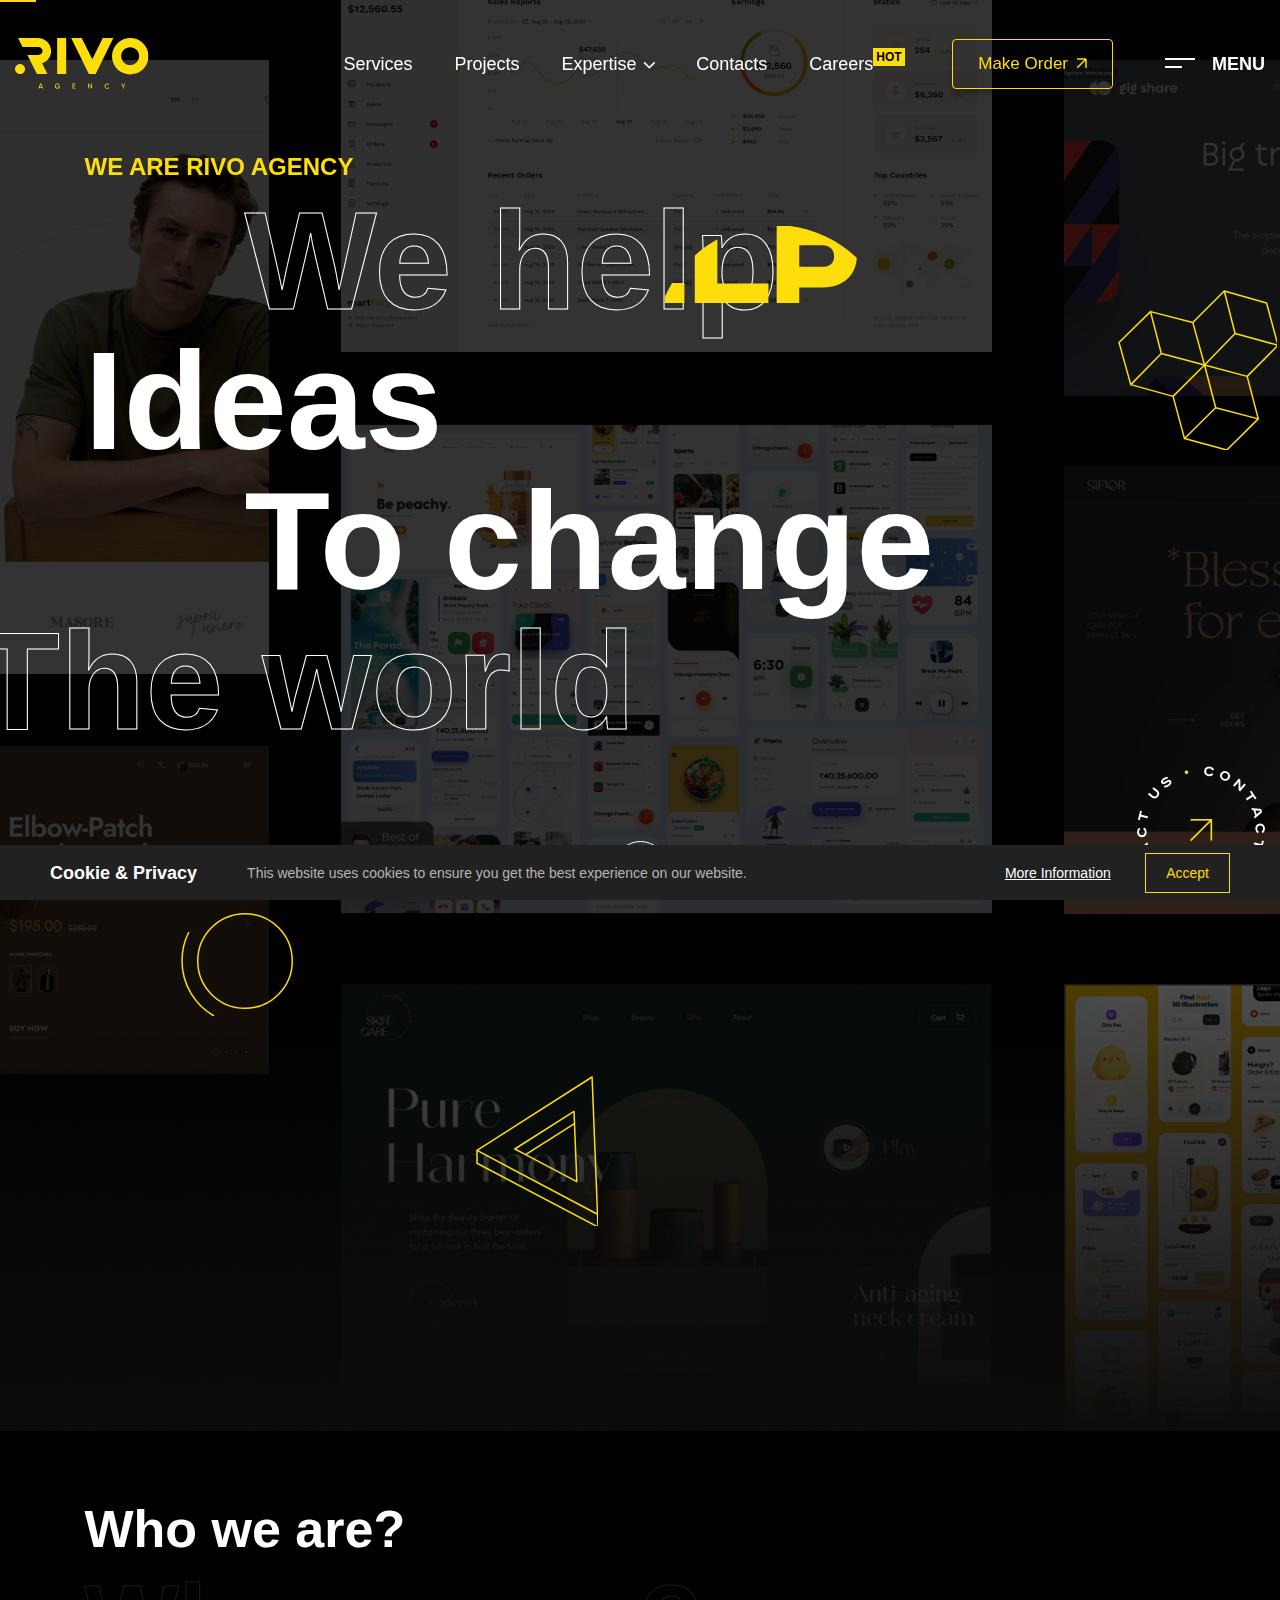
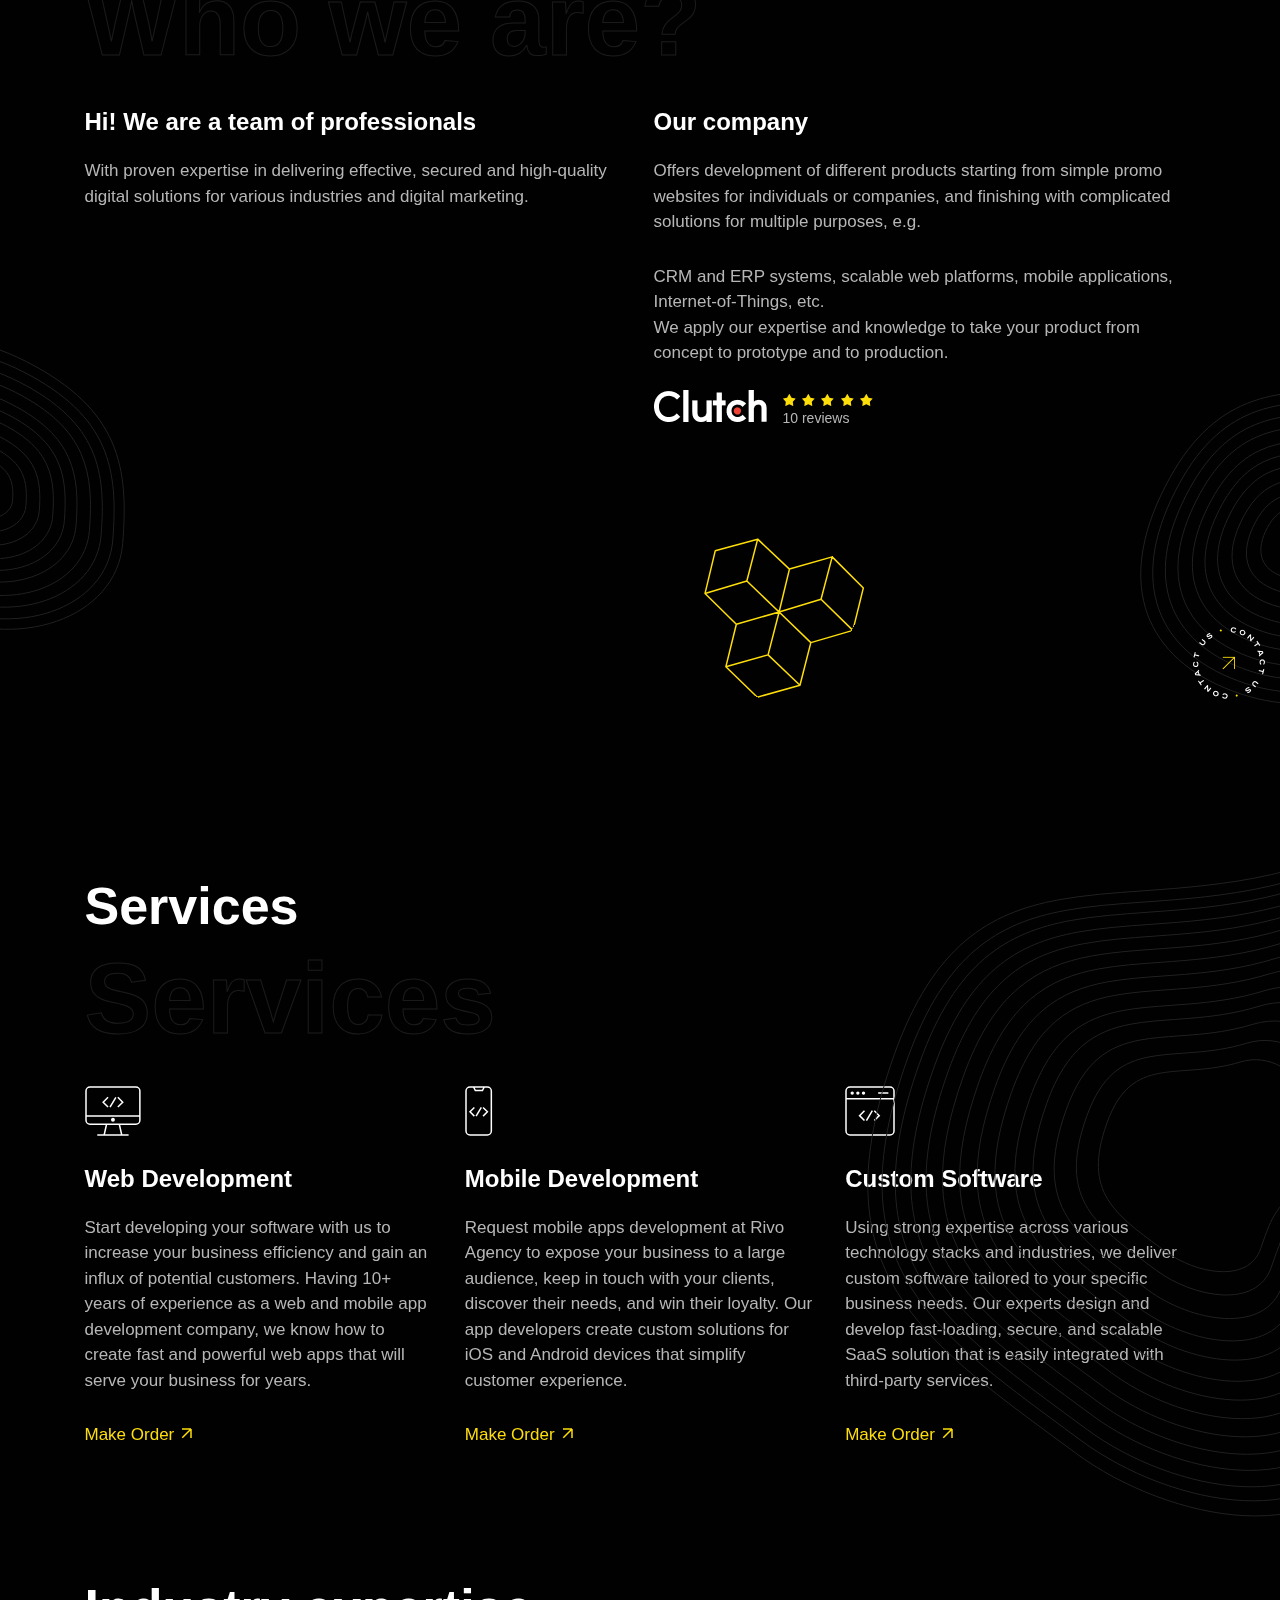
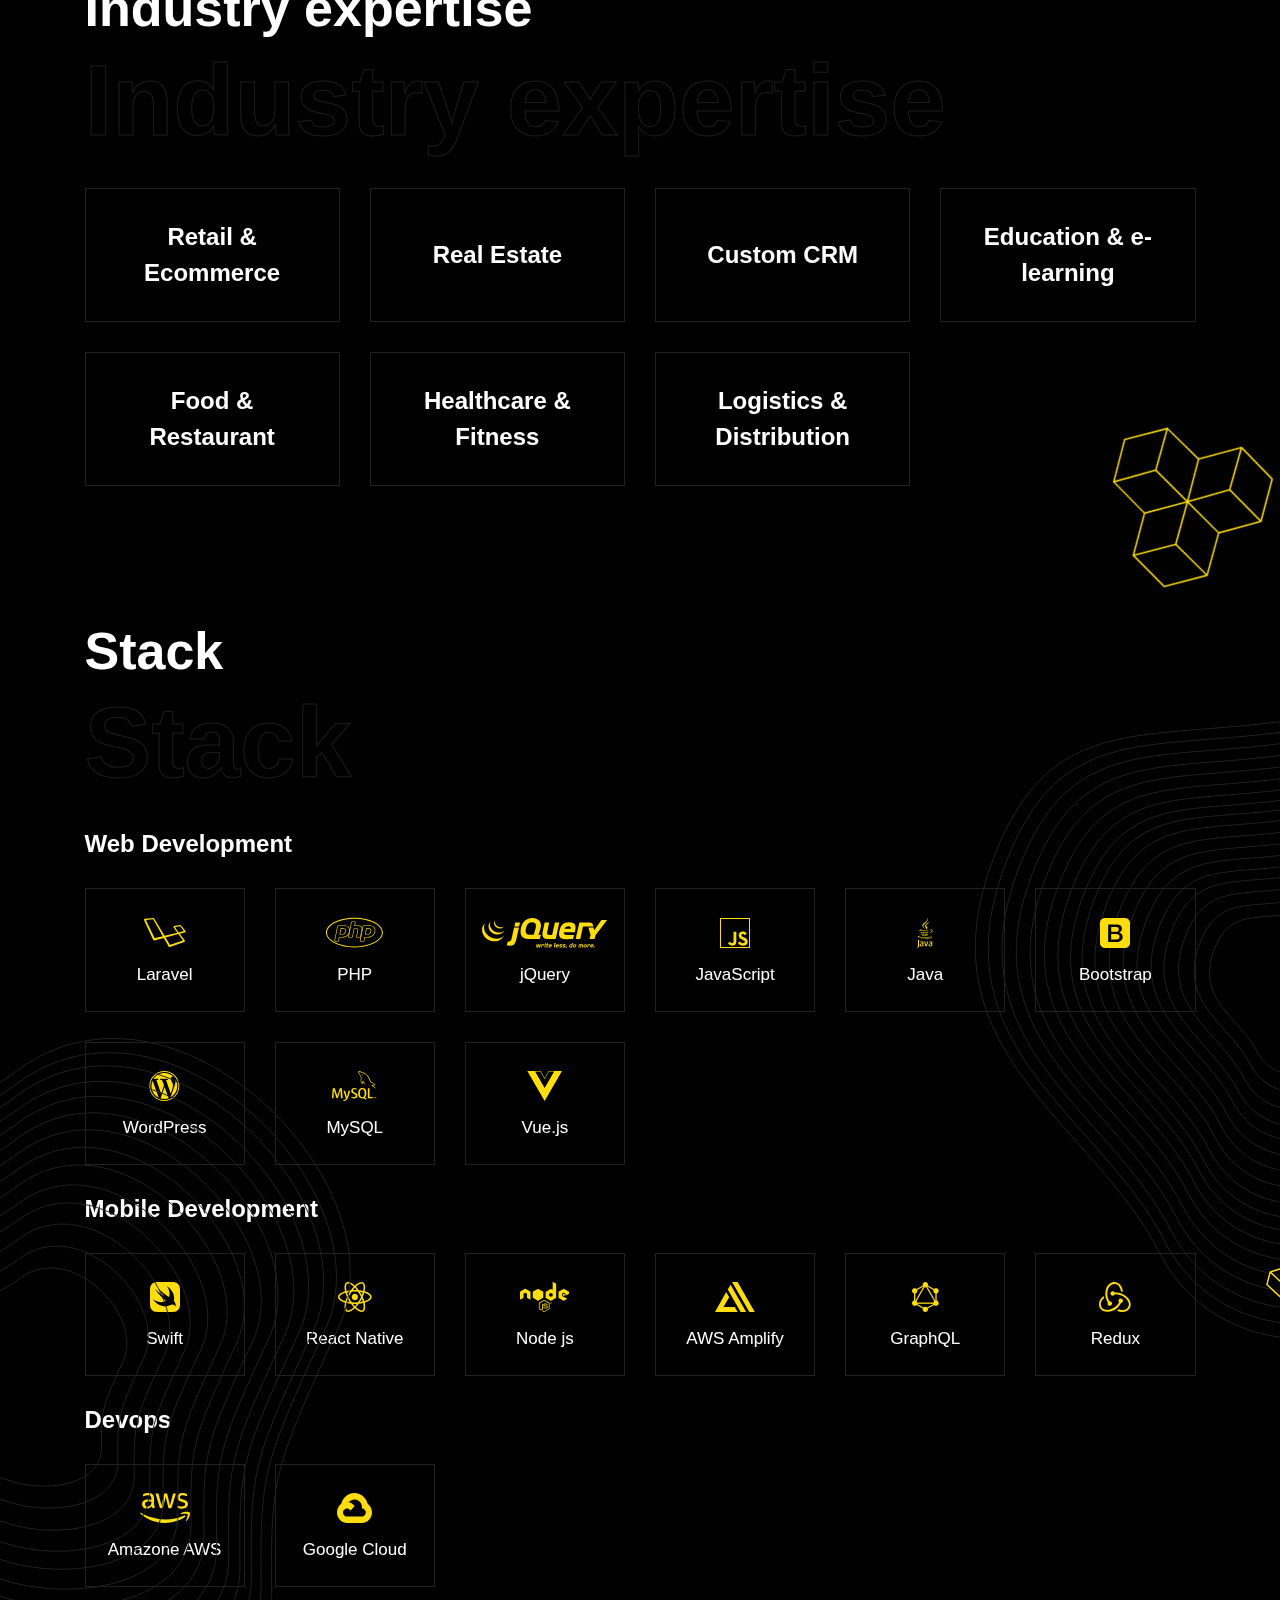
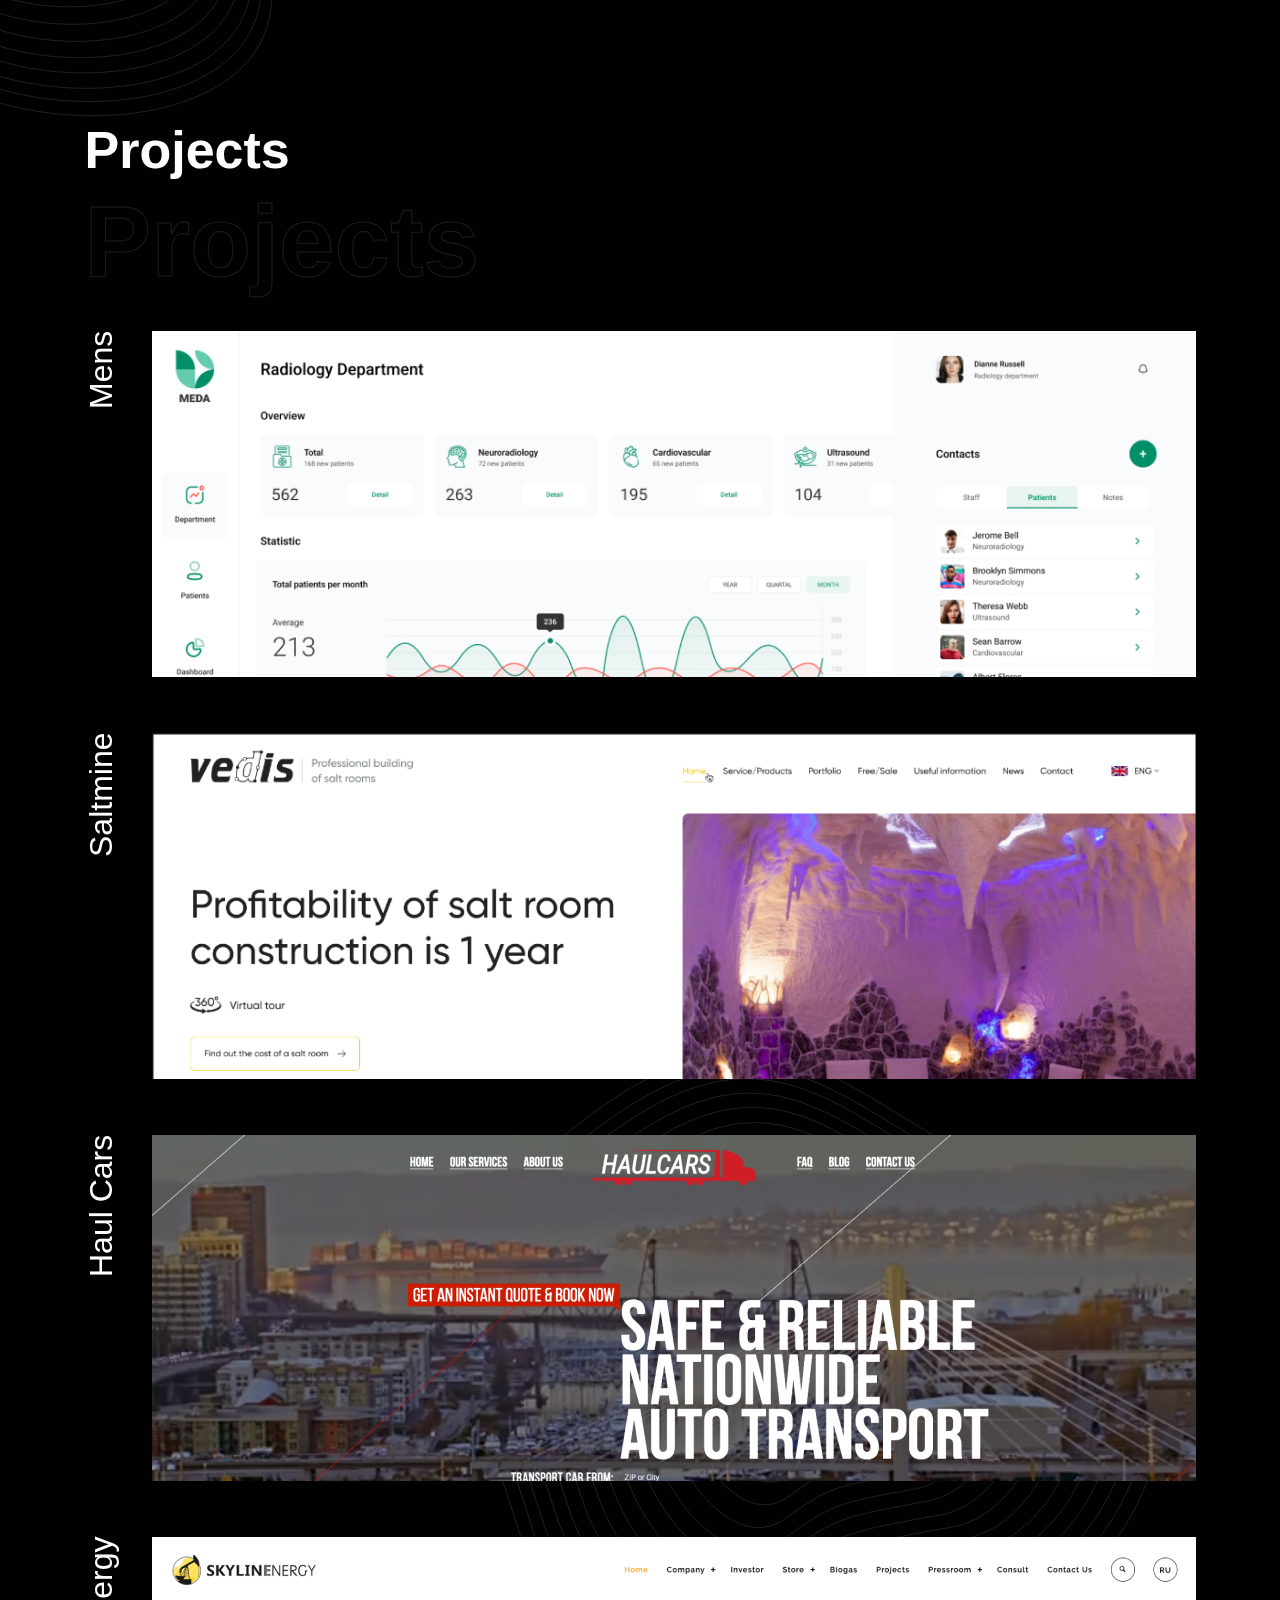
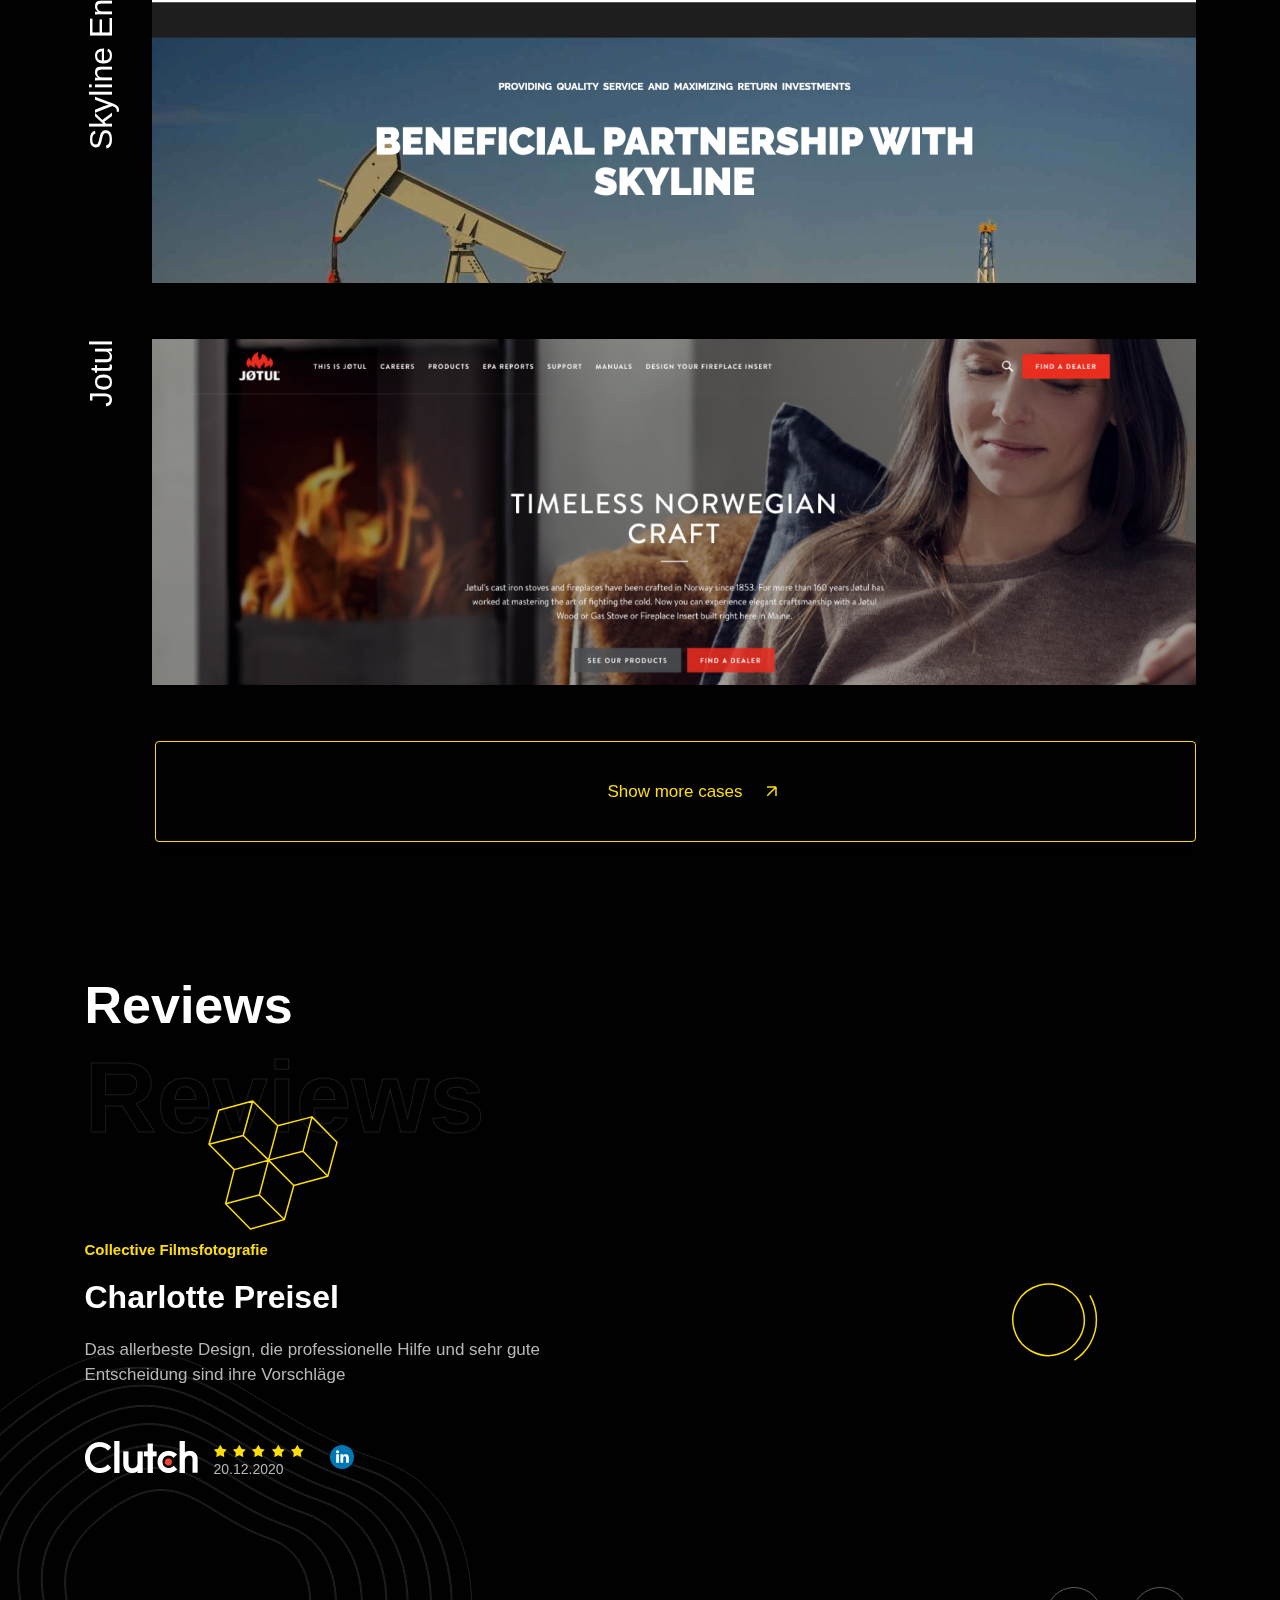
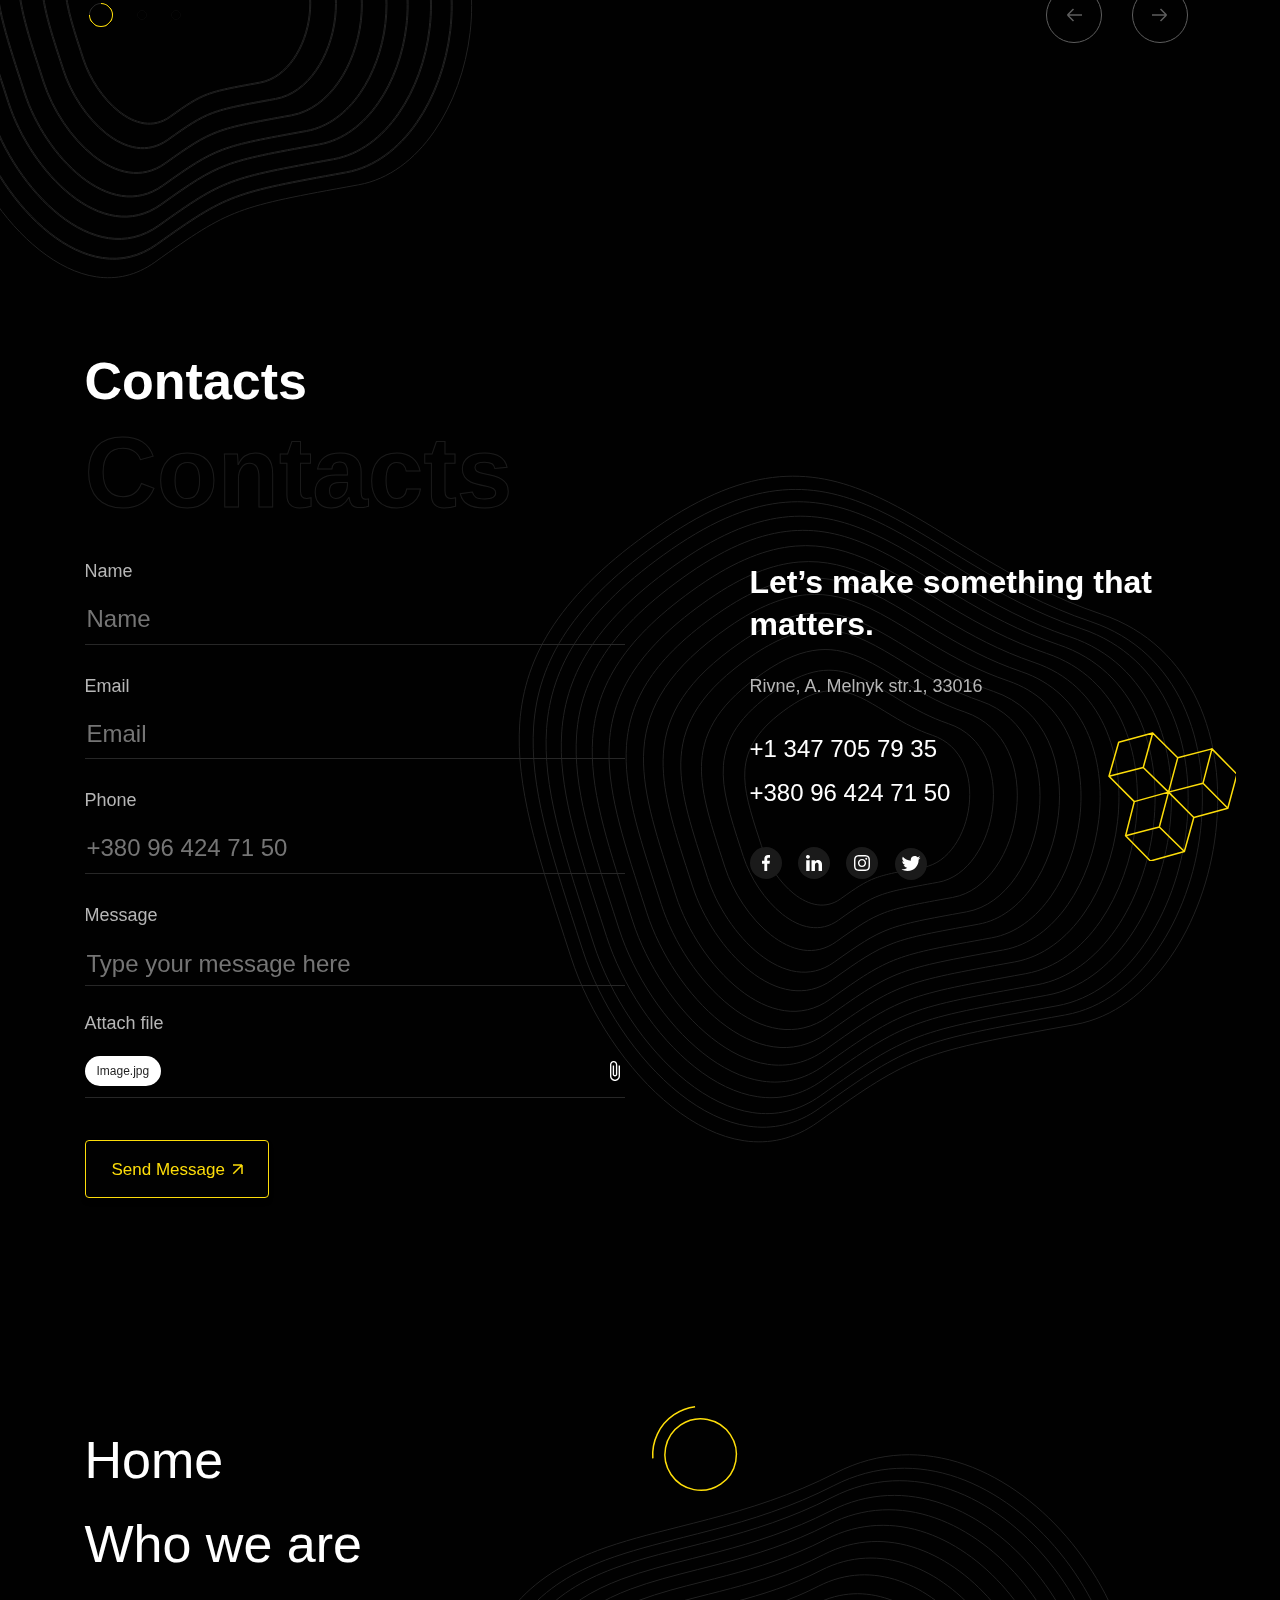
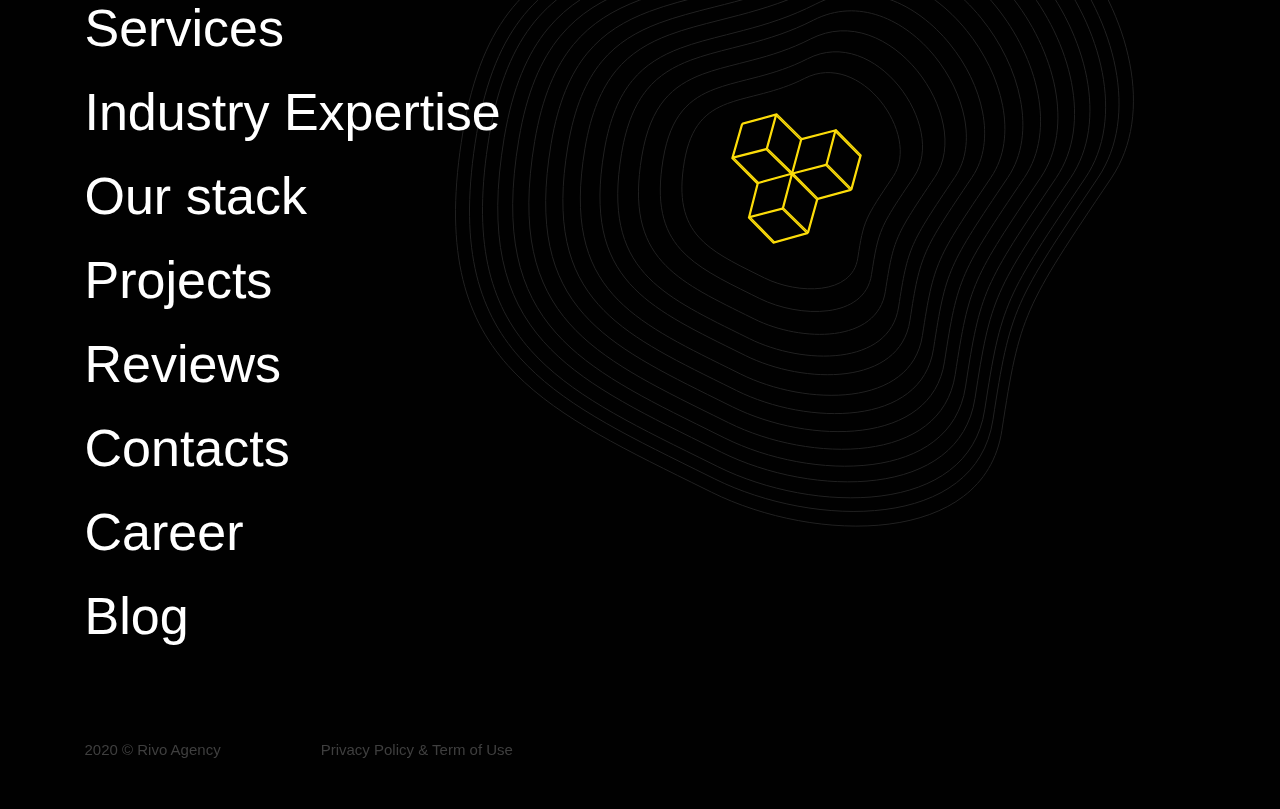
==== commit 0951f348: "Changes were made to pages and a privacy page was added" ====
--- a/index.html
+++ b/index.html
@@ -30,7 +30,7 @@
                         <a href="error.html" class="nav-link">Projects</a>
                     </li>
                     <li class="nav-item dropdown">
-                        <a href="#" class="nav-link dropdown-toggle" data-toggle="dropdown">Expertise</a>
+                        <a href="error.html" class="nav-link dropdown-toggle" data-toggle="dropdown">Expertise</a>
                         <ul class="dropdown-menu">
                             <li class="dropdown-item">
                                 <a href="error.html" class="dropdown-link">Healthcare & Fitness</a>
@@ -62,7 +62,7 @@
                         <a href="error.html" class="nav-link">Contacts</a>
                     </li>
                     <li class="nav-item">
-                        <a href="error.html" class="nav-link">Careers <span class="nav-link__hot">hot</span></a>
+                        <a href="career.html" class="nav-link">Careers <span class="nav-link__hot">hot</span></a>
                     </li>
                 </ul>
                 <button class="btn header__btn">Make Order</button>
@@ -80,7 +80,7 @@
                                             </a>
                                         </li>
                                         <li class="burger-item">
-                                            <a href="#" class="burger-link">
+                                            <a href="error.html" class="burger-link">
                                                 Who we are
                                             </a>
                                         </li>
@@ -89,9 +89,9 @@
                                                 <input type="checkbox" name="chacor" id="chacor1" checked="checked">
                                                 <label class="burger-link" for="chacor1">Services</label>
                                                 <div class="acor-body">
-                                                    <a href="#" class="burger__link-sub">Web Development</a>
-                                                    <a href="#" class="burger__link-sub">Mob Development</a>
-                                                    <a href="#" class="burger__link-sub">Custom Software</a>
+                                                    <a href="error.html" class="burger__link-sub">Web Development</a>
+                                                    <a href="error.html" class="burger__link-sub">Mob Development</a>
+                                                    <a href="error.html" class="burger__link-sub">Custom Software</a>
                                                 </div>
                                             </div>
                                         </li>
@@ -100,44 +100,44 @@
                                                 <input type="checkbox" name="chacor" id="chacor2" checked="checked">
                                                 <label class="burger-link" for="chacor2">Industry Expertise</label>
                                                 <div class="acor-body">
-                                                    <a href="#" class="burger__link-sub">Healthcare & Fitness</a>
-                                                    <a href="#" class="burger__link-sub">Retail & Ecommerce</a>
-                                                    <a href="#" class="burger__link-sub">Real Estate</a>
-                                                    <a href="#" class="burger__link-sub">Custom CRM</a>
-                                                    <a href="#" class="burger__link-sub">Education & E-Learning</a>
-                                                    <a href="#" class="burger__link-sub">Food & Restaurant</a>
-                                                    <a href="#" class="burger__link-sub">Retail & E-Commerce</a>
-                                                    <a href="#" class="burger__link-sub">Logistic & Distribution</a>
+                                                    <a href="error.html" class="burger__link-sub">Healthcare & Fitness</a>
+                                                    <a href="error.html" class="burger__link-sub">Retail & Ecommerce</a>
+                                                    <a href="error.html" class="burger__link-sub">Real Estate</a>
+                                                    <a href="error.html" class="burger__link-sub">Custom CRM</a>
+                                                    <a href="error.html" class="burger__link-sub">Education & E-Learning</a>
+                                                    <a href="error.html" class="burger__link-sub">Food & Restaurant</a>
+                                                    <a href="error.html" class="burger__link-sub">Retail & E-Commerce</a>
+                                                    <a href="error.html" class="burger__link-sub">Logistic & Distribution</a>
                                                 </div>
                                             </div>
                                         </li>
                                         <li class="burger-item">
-                                            <a href="#" class="burger-link">
+                                            <a href="error.html" class="burger-link">
                                                 Our Stack
                                             </a>
                                         </li>
                                         <li class="burger-item">
-                                            <a href="#" class="burger-link">
+                                            <a href="error.html" class="burger-link">
                                                 Projects
                                             </a>
                                         </li>
                                         <li class="burger-item">
-                                            <a href="#" class="burger-link">
+                                            <a href="error.html" class="burger-link">
                                                 Reviews
                                             </a>
                                         </li>
                                         <li class="burger-item">
-                                            <a href="#" class="burger-link">
+                                            <a href="error.html" class="burger-link">
                                                 Contacts
                                             </a>
                                         </li>
                                         <li class="burger-item">
-                                            <a href="#" class="burger-link">
+                                            <a href="career.html" class="burger-link">
                                                 Career
                                             </a>
                                         </li>
                                         <li class="burger-item">
-                                            <a href="#" class="burger-link">
+                                            <a href="error.html" class="burger-link">
                                                 Blog
                                             </a>
                                         </li>
@@ -146,7 +146,7 @@
 
                                 <div class="footer__block-copy burger__block-copy">
                                     <small>2020 © Rivo Agency</small>
-                                    <a href="#" class="footer__link-privacy">Privacy Policy & Term of Use</a>
+                                    <a href="privacy.html" class="footer__link-privacy">Privacy Policy & Term of Use</a>
                                 </div>
 
                             </div>
@@ -158,14 +158,14 @@
                                     <a href="tel:+13477057935" class="contacts__phone">+1 347 705 79 35</a>
                                     <a href="tel:+380964247150" class="contacts__phone">+380 96 424 71 50</a>
                                     <div class="contacts__info-social">
-                                        <a href="#" class="contacts__link">
+                                        <a href="https://www.facebook.com/" target="_blank" class="contacts__link">
                                             <svg class="contacts__svg" width="8" height="16" viewBox="0 0 8 16" fill="none"
                                                 xmlns="http://www.w3.org/2000/svg">
                                                 <path
                                                     d="M5.19264 15.9999V8.70155H7.55129L7.90441 5.85726H5.19264V4.04126C5.19264 3.21779 5.41283 2.65655 6.54986 2.65655L8 2.65585V0.111955C7.74909 0.0774178 6.88833 0 5.88691 0C3.79614 0 2.36475 1.32545 2.36475 3.75971V5.85733H0V8.70163H2.36467V16L5.19264 15.9999Z" />
                                             </svg>
                                         </a>
-                                        <a href="#" class="contacts__link">
+                                        <a href="https://www.linkedin.com/" target="_blank" class="contacts__link">
                                             <svg class="contacts__svg" width="16" height="16" viewBox="0 0 16 16" fill="none"
                                                 xmlns="http://www.w3.org/2000/svg">
                                                 <path
@@ -176,14 +176,14 @@
                                                     d="M3.80469 2.36222C3.57196 3.33593 2.61775 3.89581 1.52389 3.70107C0.36022 3.50633 -0.291437 2.31353 0.127485 1.14508C0.406767 0.414792 1.0817 -0.0233788 1.94282 0.000964028C3.24613 -0.0233788 4.10725 1.07205 3.80469 2.36222Z" />
                                             </svg>
                                         </a>
-                                        <a href="#" class="contacts__link">
+                                        <a href="https://www.instagram.com/" target="_blank" class="contacts__link">
                                             <svg class="contacts__svg" width="16" height="16" viewBox="0 0 16 16" fill="none"
                                                 xmlns="http://www.w3.org/2000/svg">
                                                 <path
                                                     d="M5.33397 8C5.33397 6.5273 6.52756 5.33312 8.00032 5.33312C9.47308 5.33312 10.6673 6.5273 10.6673 8C10.6673 9.4727 9.47308 10.6669 8.00032 10.6669C6.52756 10.6669 5.33397 9.4727 5.33397 8ZM3.89225 8C3.89225 10.2688 5.73143 12.1079 8.00032 12.1079C10.2692 12.1079 12.1084 10.2688 12.1084 8C12.1084 5.7312 10.2692 3.8921 8.00032 3.8921C5.73143 3.8921 3.89225 5.7312 3.89225 8ZM11.311 3.72922C11.3109 3.91909 11.3671 4.10471 11.4726 4.26263C11.578 4.42054 11.7279 4.54365 11.9033 4.61638C12.0787 4.68911 12.2717 4.7082 12.4579 4.67123C12.6442 4.63426 12.8153 4.5429 12.9496 4.40869C13.0839 4.27449 13.1754 4.10347 13.2125 3.91726C13.2497 3.73106 13.2307 3.53802 13.1581 3.36258C13.0855 3.18713 12.9625 3.03715 12.8047 2.9316C12.6469 2.82605 12.4613 2.76968 12.2714 2.7696H12.271C12.0165 2.76972 11.7724 2.87085 11.5924 3.05077C11.4124 3.2307 11.3112 3.47471 11.311 3.72922ZM4.76819 14.5118C3.98819 14.4763 3.56424 14.3464 3.2825 14.2366C2.90898 14.0912 2.64247 13.918 2.36227 13.6382C2.08207 13.3584 1.90862 13.0922 1.76385 12.7187C1.65402 12.4371 1.52409 12.013 1.48864 11.233C1.44985 10.3898 1.44211 10.1364 1.44211 8.00006C1.44211 5.86368 1.45049 5.61107 1.48864 4.7671C1.52416 3.98714 1.65504 3.5639 1.76385 3.28147C1.90926 2.90797 2.08245 2.64147 2.36227 2.36128C2.64209 2.08109 2.90834 1.90765 3.2825 1.76288C3.56411 1.65306 3.98819 1.52314 4.76819 1.48768C5.61149 1.4489 5.86481 1.44115 8.00032 1.44115C10.1358 1.44115 10.3894 1.44954 11.2334 1.48768C12.0134 1.5232 12.4367 1.65408 12.7191 1.76288C13.0926 1.90765 13.3591 2.08147 13.6393 2.36128C13.9195 2.64109 14.0923 2.90797 14.2378 3.28147C14.3476 3.56307 14.4775 3.98714 14.513 4.7671C14.5518 5.61107 14.5595 5.86368 14.5595 8.00006C14.5595 10.1364 14.5518 10.3891 14.513 11.233C14.4774 12.013 14.3469 12.4369 14.2378 12.7187C14.0923 13.0922 13.9192 13.3587 13.6393 13.6382C13.3595 13.9178 13.0926 14.0912 12.7191 14.2366C12.4375 14.3464 12.0134 14.4764 11.2334 14.5118C10.3901 14.5506 10.1368 14.5583 8.00032 14.5583C5.86385 14.5583 5.61123 14.5506 4.76819 14.5118ZM4.70195 0.048448C3.85027 0.087232 3.26829 0.222272 2.76005 0.420032C2.23369 0.624256 1.7881 0.89824 1.34284 1.34278C0.897572 1.78733 0.624281 2.2336 0.420049 2.75994C0.222281 3.26848 0.0872355 3.85011 0.0484499 4.70176C0.00902436 5.55475 0 5.82746 0 8C0 10.1725 0.00902436 10.4452 0.0484499 11.2982C0.0872355 12.15 0.222281 12.7315 0.420049 13.2401C0.624281 13.7661 0.897636 14.2129 1.34284 14.6572C1.78804 15.1016 2.23369 15.3752 2.76005 15.58C3.26925 15.7777 3.85027 15.9128 4.70195 15.9516C5.55542 15.9903 5.82769 16 8.00032 16C10.173 16 10.4457 15.991 11.2987 15.9516C12.1504 15.9128 12.732 15.7777 13.2406 15.58C13.7666 15.3752 14.2125 15.1018 14.6578 14.6572C15.1031 14.2127 15.3758 13.7661 15.5806 13.2401C15.7784 12.7315 15.914 12.1499 15.9522 11.2982C15.991 10.4446 16 10.1725 16 8C16 5.82746 15.991 5.55475 15.9522 4.70176C15.9134 3.85005 15.7784 3.26816 15.5806 2.75994C15.3758 2.23392 15.1024 1.78803 14.6578 1.34278C14.2132 0.897536 13.7666 0.624256 13.2412 0.420032C12.732 0.222272 12.1504 0.086592 11.2993 0.048448C10.4463 0.009664 10.1736 0 8.00096 0C5.82833 0 5.55542 0.009024 4.70195 0.048448Z" />
                                             </svg>
                                         </a>
-                                        <a href="#" class="contacts__link">
+                                        <a href="https://twitter.com/" target="_blank" class="contacts__link">
                                             <svg class="contacts__svg" width="20" height="15" viewBox="0 0 20 15" fill="none"
                                                 xmlns="http://www.w3.org/2000/svg">
                                                 <path
@@ -197,7 +197,7 @@
                         </div>
 
                     </div>
-                    <a href="#" class="hero__link burger__link-contacts">
+                    <a href="error.html" class="hero__link burger__link-contacts">
                         <img src="img/hero/link-contacts.png" alt="Contacts">
                     </a>
                 </div>
@@ -230,7 +230,7 @@
                 <div class="hero__block-nav">
                     <div></div>
                     <a href="#footer" class="hero__nav-down"></a>
-                    <a href="#" class="hero__link">
+                    <a href="error.html" class="hero__link">
                         <img src="img/hero/link-contacts.png" alt="Contacts">
                     </a>
                 </div>
@@ -285,7 +285,7 @@
                 </div>
             </div>
             <div class="container-fluid about__block-contacts">
-                <a href="#" class="about__link">
+                <a href="error.html" class="about__link">
                     <img src="img/about/link-contacts.png" alt="Contacts">
                 </a>
             </div>
@@ -339,25 +339,25 @@
 
                 <ul class="expertise__list list-reset grid">
                     <li class="expertise__item">
-                        <a href="#" class="expertise__link">Retail & Ecommerce</a>
+                        <a href="error.html" class="expertise__link">Retail & Ecommerce</a>
                     </li>
                     <li class="expertise__item">
-                        <a href="#" class="expertise__link">Real Estate</a>
+                        <a href="error.html" class="expertise__link">Real Estate</a>
                     </li>
                     <li class="expertise__item">
-                        <a href="#" class="expertise__link">Custom CRM</a>
+                        <a href="error.html" class="expertise__link">Custom CRM</a>
                     </li>
                     <li class="expertise__item">
-                        <a href="#" class="expertise__link">Education & e-learning</a>
+                        <a href="error.html" class="expertise__link">Education & e-learning</a>
                     </li>
                     <li class="expertise__item">
-                        <a href="#" class="expertise__link">Food & Restaurant</a>
+                        <a href="error.html" class="expertise__link">Food & Restaurant</a>
                     </li>
                     <li class="expertise__item">
-                        <a href="#" class="expertise__link">Healthcare & Fitness</a>
+                        <a href="error.html" class="expertise__link">Healthcare & Fitness</a>
                     </li>
                     <li class="expertise__item">
-                        <a href="#" class="expertise__link">Logistics & Distribution</a>
+                        <a href="error.html" class="expertise__link">Logistics & Distribution</a>
                     </li>
                 </ul>
             </div>
@@ -374,39 +374,39 @@
                     <ul class="stack__list list-reset grid">
                         <li class="stack__item">
                             <img src="img/stack/laravel.svg" alt="Laravel">
-                            <a href="#" class="stack__link">Laravel</a>
+                            <a href="error.html" class="stack__link">Laravel</a>
                         </li>
                         <li class="stack__item">
                             <img src="img/stack/php.svg" alt="PHP">
-                            <a href="#" class="stack__link">PHP</a>
+                            <a href="error.html" class="stack__link">PHP</a>
                         </li>
                         <li class="stack__item">
                             <img src="img/stack/jquery.svg" alt="jQuery">
-                            <a href="#" class="stack__link">jQuery</a>
+                            <a href="error.html" class="stack__link">jQuery</a>
                         </li>
                         <li class="stack__item">
                             <img src="img/stack/js.svg" alt="JavaScript">
-                            <a href="#" class="stack__link">JavaScript</a>
+                            <a href="error.html" class="stack__link">JavaScript</a>
                         </li>
                         <li class="stack__item">
                             <img src="img/stack/java.svg" alt="Java">
-                            <a href="#" class="stack__link">Java</a>
+                            <a href="error.html" class="stack__link">Java</a>
                         </li>
                         <li class="stack__item">
                             <img src="img/stack/bootstrap.svg" alt="Bootstrap">
-                            <a href="#" class="stack__link">Bootstrap</a>
+                            <a href="error.html" class="stack__link">Bootstrap</a>
                         </li>
                         <li class="stack__item">
                             <img src="img/stack/wp.svg" alt="WordPress">
-                            <a href="#" class="stack__link">WordPress</a>
+                            <a href="error.html" class="stack__link">WordPress</a>
                         </li>
                         <li class="stack__item">
                             <img src="img/stack/sql.svg" alt="SQL">
-                            <a href="#" class="stack__link">MySQL</a>
+                            <a href="error.html" class="stack__link">MySQL</a>
                         </li>
                         <li class="stack__item">
                             <img src="img/stack/vue.svg" alt="Vue.js">
-                            <a href="#" class="stack__link">Vue.js</a>
+                            <a href="error.html" class="stack__link">Vue.js</a>
                         </li>
                     </ul>
                 </div>
@@ -416,27 +416,27 @@
                     <ul class="stack__list list-reset grid">
                         <li class="stack__item">
                             <img src="img/stack/swift.svg" alt="Swift">
-                            <a href="#" class="stack__link">Swift</a>
+                            <a href="error.html" class="stack__link">Swift</a>
                         </li>
                         <li class="stack__item">
                             <img src="img/stack/react.svg" alt="React">
-                            <a href="#" class="stack__link">React Native</a>
+                            <a href="error.html" class="stack__link">React Native</a>
                         </li>
                         <li class="stack__item">
                             <img src="img/stack/node.svg" alt="Node.js">
-                            <a href="#" class="stack__link">Node js</a>
+                            <a href="error.html" class="stack__link">Node js</a>
                         </li>
                         <li class="stack__item">
                             <img src="img/stack/aws.svg" alt="AWS">
-                            <a href="#" class="stack__link">AWS Amplify</a>
+                            <a href="error.html" class="stack__link">AWS Amplify</a>
                         </li>
                         <li class="stack__item">
                             <img src="img/stack/graph.svg" alt="GraphQL">
-                            <a href="#" class="stack__link">GraphQL</a>
+                            <a href="error.html" class="stack__link">GraphQL</a>
                         </li>
                         <li class="stack__item">
                             <img src="img/stack/redux.svg" alt="Redux">
-                            <a href="#" class="stack__link">Redux</a>
+                            <a href="error.html" class="stack__link">Redux</a>
                         </li>
                     </ul>
                 </div>
@@ -446,11 +446,11 @@
                     <ul class="stack__list list-reset grid">
                         <li class="stack__item">
                             <img src="img/stack/amazon.svg" alt="Amazone">
-                            <a href="#" class="stack__link">Amazone AWS</a>
+                            <a href="error.html" class="stack__link">Amazone AWS</a>
                         </li>
                         <li class="stack__item">
                             <img src="img/stack/google.svg" alt="Google Cloud">
-                            <a href="#" class="stack__link">Google Cloud</a>
+                            <a href="error.html" class="stack__link">Google Cloud</a>
                         </li>
                     </ul>
                 </div>
@@ -467,31 +467,31 @@
                     <li class="projects__item">
                         <h4 class="projects__name">Mens</h4>
                         <div class="projects__preview-one projects__preview">
-                            <a href="#" class="projects__link">View Project</a>
+                            <a href="error.html" class="projects__link">View Project</a>
                         </div>
                     </li>
                     <li class="projects__item">
                         <h4 class="projects__name">Saltmine</h4>
                         <div class="projects__preview-two projects__preview">
-                            <a href="#" class="projects__link">View Project</a>
+                            <a href="error.html" class="projects__link">View Project</a>
                         </div>
                     </li>
                     <li class="projects__item">
                         <h4 class="projects__name">Haul Cars</h4>
                         <div class="projects__preview-three projects__preview">
-                            <a href="#" class="projects__link">View Project</a>
+                            <a href="error.html" class="projects__link">View Project</a>
                         </div>
                     </li>
                     <li class="projects__item">
                         <h4 class="projects__name">Skyline Energy</h4>
                         <div class="projects__preview-four projects__preview">
-                            <a href="#" class="projects__link">View Project</a>
+                            <a href="error.html" class="projects__link">View Project</a>
                         </div>
                     </li>
                     <li class="projects__item">
                         <h4 class="projects__name">Jotul</h4>
                         <div class="projects__preview-five projects__preview">
-                            <a href="#" class="projects__link">View Project</a>
+                            <a href="error.html" class="projects__link">View Project</a>
                         </div>
                     </li>
                 </ul>
@@ -526,7 +526,7 @@
                                             <img src="img/about/star.svg" alt="Star">
                                             <span class="rev">20.12.2020</span>
                                         </div>
-                                        <a href="#" class="reviews__sliders-link">
+                                        <a href="linkedin.com" target="_blank" class="reviews__sliders-link">
                                             <img src="img/reviews/linkedin.svg" alt="Linkedin">
                                         </a>
                                     </div>
@@ -561,7 +561,7 @@
                                             <img src="img/about/star.svg" alt="Star">
                                             <span class="rev">20.12.2020</span>
                                         </div>
-                                        <a href="#" class="reviews__sliders-link">
+                                        <a href="linkedin.com" target="_blank" class="reviews__sliders-link">
                                             <img src="img/reviews/linkedin.svg" alt="Linkedin">
                                         </a>
                                     </div>
@@ -596,7 +596,7 @@
                                             <img src="img/about/star.svg" alt="Star">
                                             <span class="rev">20.12.2020</span>
                                         </div>
-                                        <a href="#" class="reviews__sliders-link">
+                                        <a href="linkedin.com" target="_blank" class="reviews__sliders-link">
                                             <img src="img/reviews/linkedin.svg" alt="Linkedin">
                                         </a>
                                     </div>
@@ -687,14 +687,14 @@
                         <a href="tel:+13477057935" class="contacts__phone">+1 347 705 79 35</a>
                         <a href="tel:+380964247150" class="contacts__phone">+380 96 424 71 50</a>
                         <div class="contacts__info-social">
-                            <a href="#" class="contacts__link">
+                            <a href="facebook.com" class="contacts__link">
                                 <svg class="contacts__svg" width="8" height="16" viewBox="0 0 8 16" fill="none" xmlns="http://www.w3.org/2000/svg">
                                     <path
                                         d="M5.19264 15.9999V8.70155H7.55129L7.90441 5.85726H5.19264V4.04126C5.19264 3.21779 5.41283 2.65655 6.54986 2.65655L8 2.65585V0.111955C7.74909 0.0774178 6.88833 0 5.88691 0C3.79614 0 2.36475 1.32545 2.36475 3.75971V5.85733H0V8.70163H2.36467V16L5.19264 15.9999Z"
                                         />
                                 </svg>
                             </a>
-                            <a href="#" class="contacts__link">
+                            <a href="linkedin.com" class="contacts__link">
                                 <svg class="contacts__svg" width="16" height="16" viewBox="0 0 16 16" fill="none" xmlns="http://www.w3.org/2000/svg">
                                     <path
                                         d="M15.744 15.9942C14.7665 15.9699 13.8123 15.9699 12.8348 15.9942C12.6253 15.9942 12.5788 15.9455 12.5788 15.7264C12.5788 13.9251 12.5788 12.0994 12.5788 10.298C12.5788 9.88418 12.5555 9.47035 12.4392 9.08086C12.0901 7.81504 10.6936 7.35252 9.69289 8.20452C9.1576 8.64269 8.94814 9.25126 8.94814 9.98155C8.94814 11.6855 8.94814 13.3895 8.94814 15.0935C8.94814 15.3126 8.92486 15.5317 8.94814 15.7751C8.97141 15.9699 8.87832 16.0186 8.7154 15.9942C7.71464 15.9942 6.73716 15.9942 5.7364 15.9942C5.55021 15.9942 5.50366 15.9455 5.50366 15.7508C5.52694 14.2172 5.52694 12.6836 5.52694 11.1257C5.52694 9.22692 5.52694 7.32818 5.50366 5.45379C5.50366 5.2347 5.55021 5.18602 5.7364 5.18602C6.73716 5.18602 7.71464 5.18602 8.7154 5.18602C8.90159 5.18602 8.94814 5.2347 8.94814 5.42944C8.94814 5.81893 8.94814 6.20841 8.94814 6.67093C9.01796 6.5979 9.04123 6.57356 9.0645 6.54921C9.97217 5.16167 11.2522 4.77219 12.765 5.01562C14.5105 5.30773 15.6276 6.57356 15.9069 8.52098C15.9767 8.98349 16 9.446 16 9.90852C16 11.8559 16 13.779 16 15.7264C16 15.9212 15.9535 15.9942 15.744 15.9942Z"
@@ -707,14 +707,14 @@
                                         />
                                 </svg>
                             </a>
-                            <a href="#" class="contacts__link">
+                            <a href="instagram.com" class="contacts__link">
                                 <svg class="contacts__svg" width="16" height="16" viewBox="0 0 16 16" fill="none" xmlns="http://www.w3.org/2000/svg">
                                     <path
                                         d="M5.33397 8C5.33397 6.5273 6.52756 5.33312 8.00032 5.33312C9.47308 5.33312 10.6673 6.5273 10.6673 8C10.6673 9.4727 9.47308 10.6669 8.00032 10.6669C6.52756 10.6669 5.33397 9.4727 5.33397 8ZM3.89225 8C3.89225 10.2688 5.73143 12.1079 8.00032 12.1079C10.2692 12.1079 12.1084 10.2688 12.1084 8C12.1084 5.7312 10.2692 3.8921 8.00032 3.8921C5.73143 3.8921 3.89225 5.7312 3.89225 8ZM11.311 3.72922C11.3109 3.91909 11.3671 4.10471 11.4726 4.26263C11.578 4.42054 11.7279 4.54365 11.9033 4.61638C12.0787 4.68911 12.2717 4.7082 12.4579 4.67123C12.6442 4.63426 12.8153 4.5429 12.9496 4.40869C13.0839 4.27449 13.1754 4.10347 13.2125 3.91726C13.2497 3.73106 13.2307 3.53802 13.1581 3.36258C13.0855 3.18713 12.9625 3.03715 12.8047 2.9316C12.6469 2.82605 12.4613 2.76968 12.2714 2.7696H12.271C12.0165 2.76972 11.7724 2.87085 11.5924 3.05077C11.4124 3.2307 11.3112 3.47471 11.311 3.72922ZM4.76819 14.5118C3.98819 14.4763 3.56424 14.3464 3.2825 14.2366C2.90898 14.0912 2.64247 13.918 2.36227 13.6382C2.08207 13.3584 1.90862 13.0922 1.76385 12.7187C1.65402 12.4371 1.52409 12.013 1.48864 11.233C1.44985 10.3898 1.44211 10.1364 1.44211 8.00006C1.44211 5.86368 1.45049 5.61107 1.48864 4.7671C1.52416 3.98714 1.65504 3.5639 1.76385 3.28147C1.90926 2.90797 2.08245 2.64147 2.36227 2.36128C2.64209 2.08109 2.90834 1.90765 3.2825 1.76288C3.56411 1.65306 3.98819 1.52314 4.76819 1.48768C5.61149 1.4489 5.86481 1.44115 8.00032 1.44115C10.1358 1.44115 10.3894 1.44954 11.2334 1.48768C12.0134 1.5232 12.4367 1.65408 12.7191 1.76288C13.0926 1.90765 13.3591 2.08147 13.6393 2.36128C13.9195 2.64109 14.0923 2.90797 14.2378 3.28147C14.3476 3.56307 14.4775 3.98714 14.513 4.7671C14.5518 5.61107 14.5595 5.86368 14.5595 8.00006C14.5595 10.1364 14.5518 10.3891 14.513 11.233C14.4774 12.013 14.3469 12.4369 14.2378 12.7187C14.0923 13.0922 13.9192 13.3587 13.6393 13.6382C13.3595 13.9178 13.0926 14.0912 12.7191 14.2366C12.4375 14.3464 12.0134 14.4764 11.2334 14.5118C10.3901 14.5506 10.1368 14.5583 8.00032 14.5583C5.86385 14.5583 5.61123 14.5506 4.76819 14.5118ZM4.70195 0.048448C3.85027 0.087232 3.26829 0.222272 2.76005 0.420032C2.23369 0.624256 1.7881 0.89824 1.34284 1.34278C0.897572 1.78733 0.624281 2.2336 0.420049 2.75994C0.222281 3.26848 0.0872355 3.85011 0.0484499 4.70176C0.00902436 5.55475 0 5.82746 0 8C0 10.1725 0.00902436 10.4452 0.0484499 11.2982C0.0872355 12.15 0.222281 12.7315 0.420049 13.2401C0.624281 13.7661 0.897636 14.2129 1.34284 14.6572C1.78804 15.1016 2.23369 15.3752 2.76005 15.58C3.26925 15.7777 3.85027 15.9128 4.70195 15.9516C5.55542 15.9903 5.82769 16 8.00032 16C10.173 16 10.4457 15.991 11.2987 15.9516C12.1504 15.9128 12.732 15.7777 13.2406 15.58C13.7666 15.3752 14.2125 15.1018 14.6578 14.6572C15.1031 14.2127 15.3758 13.7661 15.5806 13.2401C15.7784 12.7315 15.914 12.1499 15.9522 11.2982C15.991 10.4446 16 10.1725 16 8C16 5.82746 15.991 5.55475 15.9522 4.70176C15.9134 3.85005 15.7784 3.26816 15.5806 2.75994C15.3758 2.23392 15.1024 1.78803 14.6578 1.34278C14.2132 0.897536 13.7666 0.624256 13.2412 0.420032C12.732 0.222272 12.1504 0.086592 11.2993 0.048448C10.4463 0.009664 10.1736 0 8.00096 0C5.82833 0 5.55542 0.009024 4.70195 0.048448Z"
                                        />
                                 </svg>
                             </a>
-                            <a href="#" class="contacts__link">
+                            <a href="twitter.com" class="contacts__link">
                                 <svg class="contacts__svg" width="20" height="15" viewBox="0 0 20 15" fill="none" xmlns="http://www.w3.org/2000/svg">
                                     <path
                                         d="M17.5851 3.74396C17.5851 3.91304 17.5851 4.08213 17.5851 4.22705C17.5851 9.22705 13.6558 15 6.49346 15C4.2801 15 2.24084 14.372 0.5 13.3092C0.798429 13.3333 1.12173 13.3575 1.42016 13.3575C3.2356 13.3575 4.9267 12.7536 6.26963 11.7391C4.55366 11.715 3.11126 10.6039 2.63874 9.10628C2.88743 9.15459 3.11126 9.17874 3.38482 9.17874C3.73298 9.17874 4.08115 9.13043 4.40445 9.03382C2.61387 8.69565 1.27094 7.17391 1.27094 5.33816C1.27094 5.31401 1.27094 5.31401 1.27094 5.28986C1.79319 5.57971 2.39005 5.74879 3.03665 5.77295C1.99215 5.09662 1.29581 3.9372 1.29581 2.6087C1.29581 1.90821 1.49476 1.25604 1.81806 0.700483C3.73298 2.99517 6.6178 4.49275 9.85079 4.66184C9.77618 4.39614 9.75131 4.08213 9.75131 3.79227C9.75131 1.69082 11.4921 0 13.6558 0C14.7749 0 15.7945 0.458937 16.4908 1.18357C17.3861 1.01449 18.2068 0.700483 18.9777 0.2657C18.6793 1.15942 18.0576 1.88406 17.2618 2.36715C18.0576 2.27053 18.8037 2.07729 19.5 1.76329C19.0026 2.53623 18.356 3.21256 17.5851 3.74396Z"
@@ -759,16 +759,16 @@
                             <a href="#contacts" class="footer__link">Contacts</a>
                         </li>
                         <li class="footer__item">
-                            <a href="#careers" class="footer__link">Career</a>
-                        </li>
-                        <li class="footer__item">
-                            <a href="#" class="footer__link">Blog</a>
+                            <a href="career.html" class="footer__link">Career</a>
+                        </li>
+                        <li class="footer__item">
+                            <a href="error.html" class="footer__link">Blog</a>
                         </li>
                     </ul>
                 </nav>
                 <div class="footer__block-copy">
                     <small>2020 © Rivo Agency</small>
-                    <a href="#" class="footer__link-privacy">Privacy Policy & Term of Use</a>
+                    <a href="privacy.html" class="footer__link-privacy">Privacy Policy & Term of Use</a>
                 </div>
             </div>
         </div>
@@ -776,11 +776,11 @@
     <div class="updbtn"></div>
     <div class="cookie_notice">
         <div class="cookie__notice-left">
-            <a href="#" class="cookie__privace">Cookie & Privacy</a>
+            <a href="privacy.html" class="cookie__privace">Cookie & Privacy</a>
             <p class="cookie__info">This website uses cookies to ensure you get the best experience on our website.</p>
         </div>
         <div>
-            <a class="cookie_btn info" href="#politika">More Information</a>
+            <a class="cookie_btn info" href="privacy.html">More Information</a>
             <a class="cookie_btn accept" id="cookie_close" href="#close">Accept</a>
         </div>
     </div>
--- a/css/settings.css
+++ b/css/settings.css
@@ -5,7 +5,7 @@
 body {
     font-family: var(--font-family);
     background-color: #010101;
-    overflow-x: hidden;
+    overflow-y: hidden;
 }
 
 body.menu-closed {
@@ -101,7 +101,15 @@
 }
 
 .container-fluid {
+    margin: 0 auto;
+    padding: 0 var(--container-offset);
     max-width: 1807px;
+}
+
+.container-privacy {
+    margin: 0 auto;
+    padding: 0 var(--container-offset);
+    max-width: 765px;
 }
 
 .js-focus-visible :focus:not(.focus-visible) {
--- a/css/style.css
+++ b/css/style.css
@@ -28,6 +28,10 @@
 
 .header__logo {
     z-index: 100;
+}
+
+.header__logo:hover {
+    cursor: url(../img/cursor.svg), auto;
 }
 
 .header__btn {
@@ -631,9 +635,9 @@
 .about::after {
     content: '';
     position: absolute;
-    bottom: 80px;
+    bottom: 68px;
     width: 177px;
-    height: 316px;
+    height: 328px;
     background-image: url(../img/about/about-bg-1.svg);
     background-repeat: no-repeat;
 }
@@ -782,7 +786,7 @@
     left: 37px;
     transform: rotate(29deg);
     width: 159px;
-    height: 159px;
+    height: 160px;
     background-image: url(../img/bg-1.svg);
     background-repeat: no-repeat;
 }
@@ -2016,4 +2020,742 @@
 
 .footer-error__item:not(:last-child) {
     margin-bottom: 35px;
-}+}
+
+/* ========== Career Page ==========*/
+
+.career {
+    position: relative;
+    padding-top: 168px;
+}
+
+.career::after {
+    content: '';
+    position: absolute;
+    top: 25px;
+    left: 0;
+    width: 392px;
+    height: 940px;
+    background-image: url(../img/career-bg.svg);
+    background-repeat: no-repeat;
+}
+
+.career::before {
+    content: '';
+    position: absolute;
+    bottom: 88px;
+    left: 223px;
+    width: 109px;
+    height: 109px;
+    background-image: url(../img/bg-1-107x107.svg);
+    background-repeat: no-repeat;
+}
+
+.career__content {
+    position: relative;
+}
+
+.career__content::before {
+    content: '';
+    position: absolute;
+    right: -195px;
+    top: 214px;
+    width: 102px;
+    height: 111px;
+    background-image: url(../img/bg-2-102x111.svg);
+    background-repeat: no-repeat;
+}
+
+.career__content-top {
+    display: flex;
+    justify-content: space-between;
+    margin-bottom: 49px;
+}
+
+.career__block-info {
+    margin-top: 8px;
+    max-width: 540px;
+}
+
+.career__title-block {
+    margin: 0;
+}
+
+.career__title {
+    margin: 0;
+    margin-bottom: 26px;
+    font-weight: 600;
+    font-size: 24px;
+    line-height: 150%;
+    color: var(--white);
+}
+
+.career__descr {
+    margin: 0;
+    font-weight: 500;
+    font-size: 16px;
+    line-height: 150%;
+    color: var(--white);
+}
+
+.career__vacancies {
+    margin: 0;
+    margin-bottom: 52px;
+    font-weight: 600;
+    font-size: 32px;
+    line-height: 100%;
+    color: var(--white);
+}
+
+.career__item {
+    display: flex;
+    justify-content: space-between;
+    align-items: center;
+    margin-bottom: 27px;
+    padding-left: 30px;
+    border: 1px solid var(--black);
+}
+
+.career__item:last-child {
+    margin-bottom: 0;
+}
+
+.career__item-left {
+    display: flex;
+    align-items: center;
+}
+
+.career__vacancies-position {
+    margin-right: 10px;
+    padding: 0 4px;
+    font-weight: 600;
+    font-size: 12px;
+    color: #000;
+    background: var(--white);
+    text-transform: uppercase;
+}
+
+.career__vacancies-name {
+    margin: 0;
+    font-family: var(--second-family);
+    font-weight: 400;
+    font-size: 24px;
+    line-height: 100%;
+    color: var(--white);
+}
+
+.career__vacancies-hot {
+    margin-left: 10px;
+    padding: 0 4px;
+    font-weight: 600;
+    font-size: 12px;
+    color: #000;
+    background: var(--yellow);
+    text-transform: uppercase;
+}
+
+.career__vacancies-salary {
+    font-weight: 500;
+    font-size: 18px;
+    line-height: 150%;
+    color: var(--white);
+}
+
+.career__vacancies-salary--php {
+    margin-left: 70px;
+}
+
+.career__vacancies-salary--word {
+    margin-right: 26px;
+}
+
+.career__item-right {
+    display: flex;
+    align-items: center;
+}
+
+.career__vacancies-city {
+    display: block;
+    margin-right: 30px;
+    font-weight: 500;
+    font-size: 18px;
+    line-height: 150%;
+    color: var(--white);
+}
+
+.career__link {
+    padding: 24px 32px;
+    transition: color .5s ease-in-out, background .5s ease-in-out;
+}
+
+.career__link:hover {
+    color: var(--black);
+    background-color: var(--yellow);
+    text-decoration: none;
+}
+
+.career__container {
+    display: flex;
+    align-items: center;
+    justify-content: flex-end;
+}
+
+.career__link-contacts {
+    position: relative;
+    top: -60px;
+}
+
+.form__item-career {
+    margin-bottom: 35px;
+}
+
+.career__contacts {
+    padding-bottom: 258px;
+}
+
+.career__contacts::before {
+    top: 60px;
+}
+
+.contacts__block-form__career::after {
+    left: -176px;
+    top: -80px;
+}
+
+.contacts__block-form__career:before {
+    content: '';
+    position: absolute;
+    bottom: 131px;
+    left: -258px;
+    width: 136px;
+    height: 148px;
+    background-image: url(../img/bg-3-min.svg);
+    background-repeat: no-repeat;
+}
+
+.contacts__block-info__career::after {
+    top: 249px;
+}
+
+.footer__career::after {
+    right: 416px;
+    top: 257px;
+}
+.footer__career::before {
+    top: -70px;
+}
+
+.footer__content-career::before {
+    top: -66px;
+    left: 557px;
+}
+
+.footer__content-career::after {
+    left: -258px;
+    top: 280px;
+}
+
+/* ========== Vacancie Page ==========*/
+
+.view {
+    position: relative;
+    padding-top: 156px;
+    padding-bottom: 130px;
+}
+
+.view::after {
+    content: '';
+    position: absolute;
+    top: 24px;
+    left: 0;
+    width: 392px;
+    height: 941px;
+    background-image: url(../img/vacancie/vacancie-bg.svg);
+    background-repeat: no-repeat;
+}
+
+.breadcrumbs {
+    display: flex;
+    align-items: center;
+    position: relative;
+    margin-bottom: 44px;
+    font-family: var(--second-family);
+    font-weight: 700;
+    font-size: 18px;
+    line-height: 100%;
+    color: var(--white);
+    transition: color .5s ease-in-out;
+}
+
+.breadcrumbs svg {
+    margin-right: 18px;
+    stroke: var(--white);
+    transition: stroke .5s ease-in-out;
+}
+
+.breadcrumbs:hover {
+    color: var(--yellow);
+    text-decoration: none;
+    cursor: url(../img/cursor.svg), auto;
+}
+
+.breadcrumbs:hover svg {
+    stroke: var(--yellow);
+}
+
+.view__block-title {
+    display: flex;
+    justify-content: space-between;
+    align-items: center;
+    margin-bottom: 50px;
+}
+
+.view__title {
+    position: relative;
+    margin: 0;
+    font-family: var(--second-family);
+    font-weight: 700;
+    font-size: 52px;
+    color: var(--white);
+}
+
+.view__btn {
+    position: relative;
+    padding: 20px 43px 19px 26px;
+}
+
+.view__btn::after {
+    content: '';
+    position: absolute;
+    top: 24px;
+    right: 26px;
+    width: 11px;
+    height: 11px;
+    background-image: url(../img/header/make-arrow.svg);
+    background-repeat: no-repeat;
+}
+
+.view__btn:hover {
+    color: var(--yellow);
+}
+
+.view__content {
+    display: flex;
+    gap: 60px;
+    margin-bottom: 46px;
+}
+
+.view__content-left {
+    max-width: 510px;
+}
+
+.view__content-title {
+    margin: 0;
+    margin-bottom: 32px;
+    font-weight: 600;
+    font-size: 32px;
+    line-height: 100%;
+    color: var(--white);
+}
+
+.view__content-info {
+    display: flex;
+    gap: 30px;
+    margin-bottom: 24px;
+}
+
+.view__content-location {
+    min-width: 255px;
+}
+
+.view__content-location span {
+    font-weight: 600;
+    font-size: 20px;
+    line-height: 150%;
+    color: var(--yellow);
+}
+
+.view__content-subtitle {
+    margin: 0;
+    margin-bottom: 12px;
+    font-weight: 600;
+    font-size: 16px;
+    line-height: 150%;
+    color: var(--white);
+}
+
+.view__content-salary {
+    min-width: 255px;
+}
+
+.view__content-salary span{
+    font-weight: 600;
+    font-size: 20px;
+    line-height: 150%;
+    color: var(--yellow);
+}
+
+.view__content-list {
+    margin: 0;
+    margin-bottom: 24px;
+    padding-left: 16px;
+}
+
+.view__content-item {
+    font-weight: 500;
+    font-size: 14px;
+    line-height: 150%;
+    color: var(--white);
+}
+
+.view__content-list--reset {
+    padding: 0;
+}
+
+.view__content-right {
+    max-width: 510px;
+}
+
+.view__block-gallery {
+    display: flex;
+    align-items: center;
+    gap: 30px;
+}
+
+.view__link {
+    position: absolute;
+    bottom: 368px;
+    right: 72px;
+}
+
+.view__contacts {
+    position: relative;
+    padding-bottom: 190px;
+}
+
+.view__contacts::after {
+    content: '';
+    position: absolute;
+    top: 260px;
+    right: 348px;
+    width: 660px;
+    height: 679px;
+    background-image: url(../img/vacancie/view-bg.svg);
+    background-repeat: no-repeat;
+}
+
+.view__contacts::before {
+    display: none;
+}
+
+.view__block-form {
+    margin-right: 122px;
+    min-width: 445px;
+}
+
+.view__block-form::after {
+    left: -176px;
+    top: -81px;
+}
+
+.file__btn-view {
+    padding: 3px 20px;
+}
+
+.view__block-person {
+    position: relative;
+    top: -70px;
+    display: flex;
+    flex-direction: column;
+    z-index: 100;
+}
+
+.view__block-contacts {
+    padding: 33px 30px 30px 20px;
+    background-color: var(--yellow);
+}
+
+.view__block-top {
+    display: flex;
+    justify-content: space-between;
+    margin-bottom: 25px;
+}
+
+.view__name {
+    margin: 0;
+    margin-bottom: 10px;
+    font-family: var(--second-family);
+    font-weight: 700;
+    font-size: 24px;
+    line-height: 130%;
+    color: #0c0c0c;
+}
+
+.view__pos {
+    font-weight: 500;
+    font-size: 16px;
+    line-height: 100%;
+    color: #0c0c0c;
+}
+
+.view__btn-message {
+    display: flex;
+    justify-content: center;
+    align-items: center;
+    padding: 0 24px;
+    max-height: 56px;
+    font-family: var(--second-family);
+    font-weight: 400;
+    font-size: 17px;
+    line-height: 100%;
+    color: var(--black);
+    border: 1px solid var(--black);
+    transition: color .5s ease-in-out, background .5s ease-in-out;
+}
+
+.view__btn-message:hover {
+    color: var(--yellow);
+    background-color: var(--black);
+    text-decoration: none;
+    cursor: url(../img/cursor.svg), auto;
+}
+
+.view__btn-message svg {
+    margin-right: 12px;
+    fill: #212121;
+    transition: fill .5s ease-in-out;
+}
+
+.view__btn-message:hover svg {
+    fill: var(--yellow);
+}
+
+.view__block-bottom {
+    display: flex;
+    justify-content: space-between;
+    max-width: 453px;
+}
+
+.view__phone {
+    font-weight: 400;
+    font-size: 24px;
+    line-height: 100%;
+    color: #0c0c0c;
+    transition: color .5s ease-in-out;
+}
+
+.view__phone:hover {
+    color: var(--black);
+    text-decoration: none;
+    cursor: url(../img/cursor.svg), auto;
+}
+
+.view__block-social {
+    display: flex;
+    gap: 16px;
+}
+
+.view__block-link {
+    display: flex;
+    flex-direction: column;
+    justify-content: center;
+    align-items: center;
+    width: 32px;
+    height: 32px;
+    border: 1px solid var(--black);
+    border-radius: 100%;
+}
+
+.view__block-link:hover {
+    cursor: url(../img/cursor.svg), auto;
+}
+
+/* ========== Privacy Page ==========*/
+
+.privacy {
+    position: relative;
+    padding-top: 154px;
+    padding-bottom: 125px;
+}
+
+.privacy::after {
+    content: '';
+    position: absolute;
+    top: 601px;
+    right: 0;
+    width: 371px;
+    height: 813px;
+    background-image: url(../img/privacy/privacy-bg-top1.svg);
+    background-repeat: no-repeat;
+}
+
+.privacy__breadcrumbs {
+    margin-bottom: 55px;
+}
+
+.privacy__content {
+    margin-bottom: 72px;
+}
+
+.privacy__content:last-child {
+    margin-bottom: 0;
+}
+
+.privacy__title {
+    margin: 0;
+    margin-bottom: 52px;
+    font-weight: 500;
+    font-size: 52px;
+    line-height: 130%;
+    color: var(--white);
+}
+
+.privacy__title-bottom {
+    margin-bottom: 37px;
+}
+
+.privacy__block-info--top {
+    margin-bottom: 52px;
+}
+
+.privacy__block-info--bottom {
+    margin-bottom: 37px;    
+}
+
+
+.privacy__block-info:last-child {
+    margin-bottom: 0;
+}
+
+.privacy__block-info span {
+    font-weight: 500;
+    font-size: 18px;
+    line-height: 150%;
+    color: var(--white);
+}
+
+.privacy-bg-left {
+    position: relative;
+}
+
+.privacy-bg-left::after {
+    content: '';
+    position: absolute;
+    top: -346px;
+    left: -596px;
+    width: 487px;
+    height: 945px;
+    background-image: url(../img/privacy/privacy-bg-top2.svg);
+    background-repeat: no-repeat;
+}
+
+.privacy-bg-right {
+    position: relative;
+}
+
+.privacy-bg-right::before {
+    content: '';
+    position: absolute;
+    top: -264px;
+    right: -578px;
+    width: 371px;
+    height: 813px;
+    background-image: url(../img/privacy/privacy-bg-top1.svg);
+    background-repeat: no-repeat;
+}
+
+.privacy-bg-left--art2::after {
+    content: '';
+    position: absolute;
+    top: 503px;
+    left: -593px;
+    width: 487px;
+    height: 945px;
+    background-image: url(../img/privacy/privacy-bg-top2.svg);
+    background-repeat: no-repeat;
+}
+
+.privacy-bg-right--art5::before {
+    top: -294px;
+}
+
+.privacy-bg-left--art7::after {
+    top: 11px;
+}
+
+.privacy__text {
+    margin: 0;
+    max-width: 715px;
+    font-weight: 500;
+    font-size: 18px;
+    line-height: 150%;
+    color: var(--white);
+}
+
+.privacy__subtitle {
+    margin: 0;
+    margin-bottom: 24px;
+    font-weight: 500;
+    font-size: 24px;
+    line-height: 100%;
+    color: var(--white);
+}
+
+.privacy__subtitle-bottom {
+    margin-bottom: 32px;
+}
+
+.privacy__descr {
+    margin: 0;
+    margin-bottom: 34px;
+    font-weight: 500;
+    font-size: 18px;
+    line-height: 150%;
+    color: var(--white);
+}
+
+.privacy__list {
+    margin: 0;
+    margin-bottom: 33px;
+    padding: 0;
+    list-style: inside;
+}
+
+.privacy__list-sub {
+    margin-top: 18px;
+    padding-left: 25px;
+}
+
+.privacy__item {
+    margin-bottom: 18px;
+    font-weight: 500;
+    font-size: 18px;
+    line-height: 150%;
+    color: var(--yellow);
+}
+
+.privacy__item-sub {
+    margin-bottom: 18px;
+}
+
+.privacy__item-sub:last-child {
+    margin-bottom: 0;
+}
+
+.privacy__item:last-child {
+    margin-bottom: 0;
+}
+
+.privacy__item a {
+    color: var(--yellow);
+}
+
+.privacy__item:hover a {
+    color: var(--yellow);
+    cursor: url(../img/cursor.svg), auto;
+    text-decoration: none;
+}
+
+.privacy__item span {
+    color: var(--white);
+}
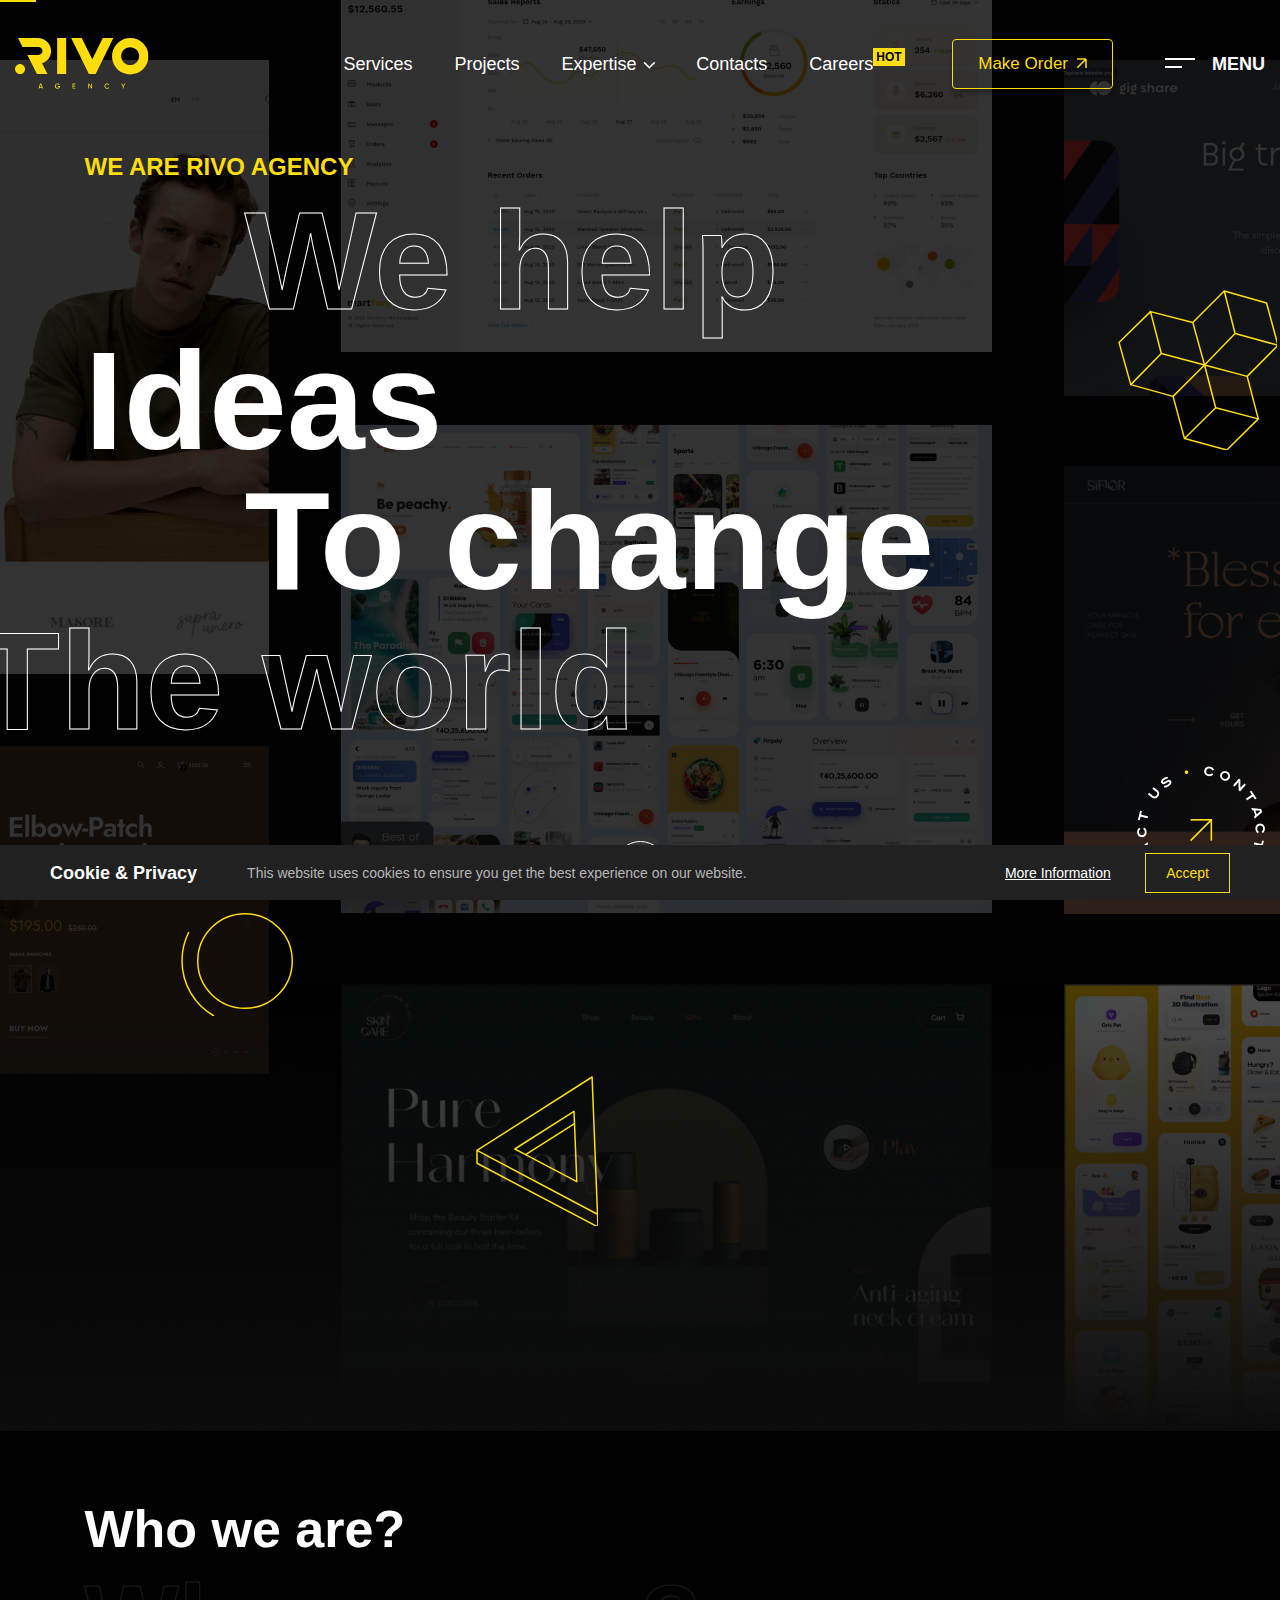
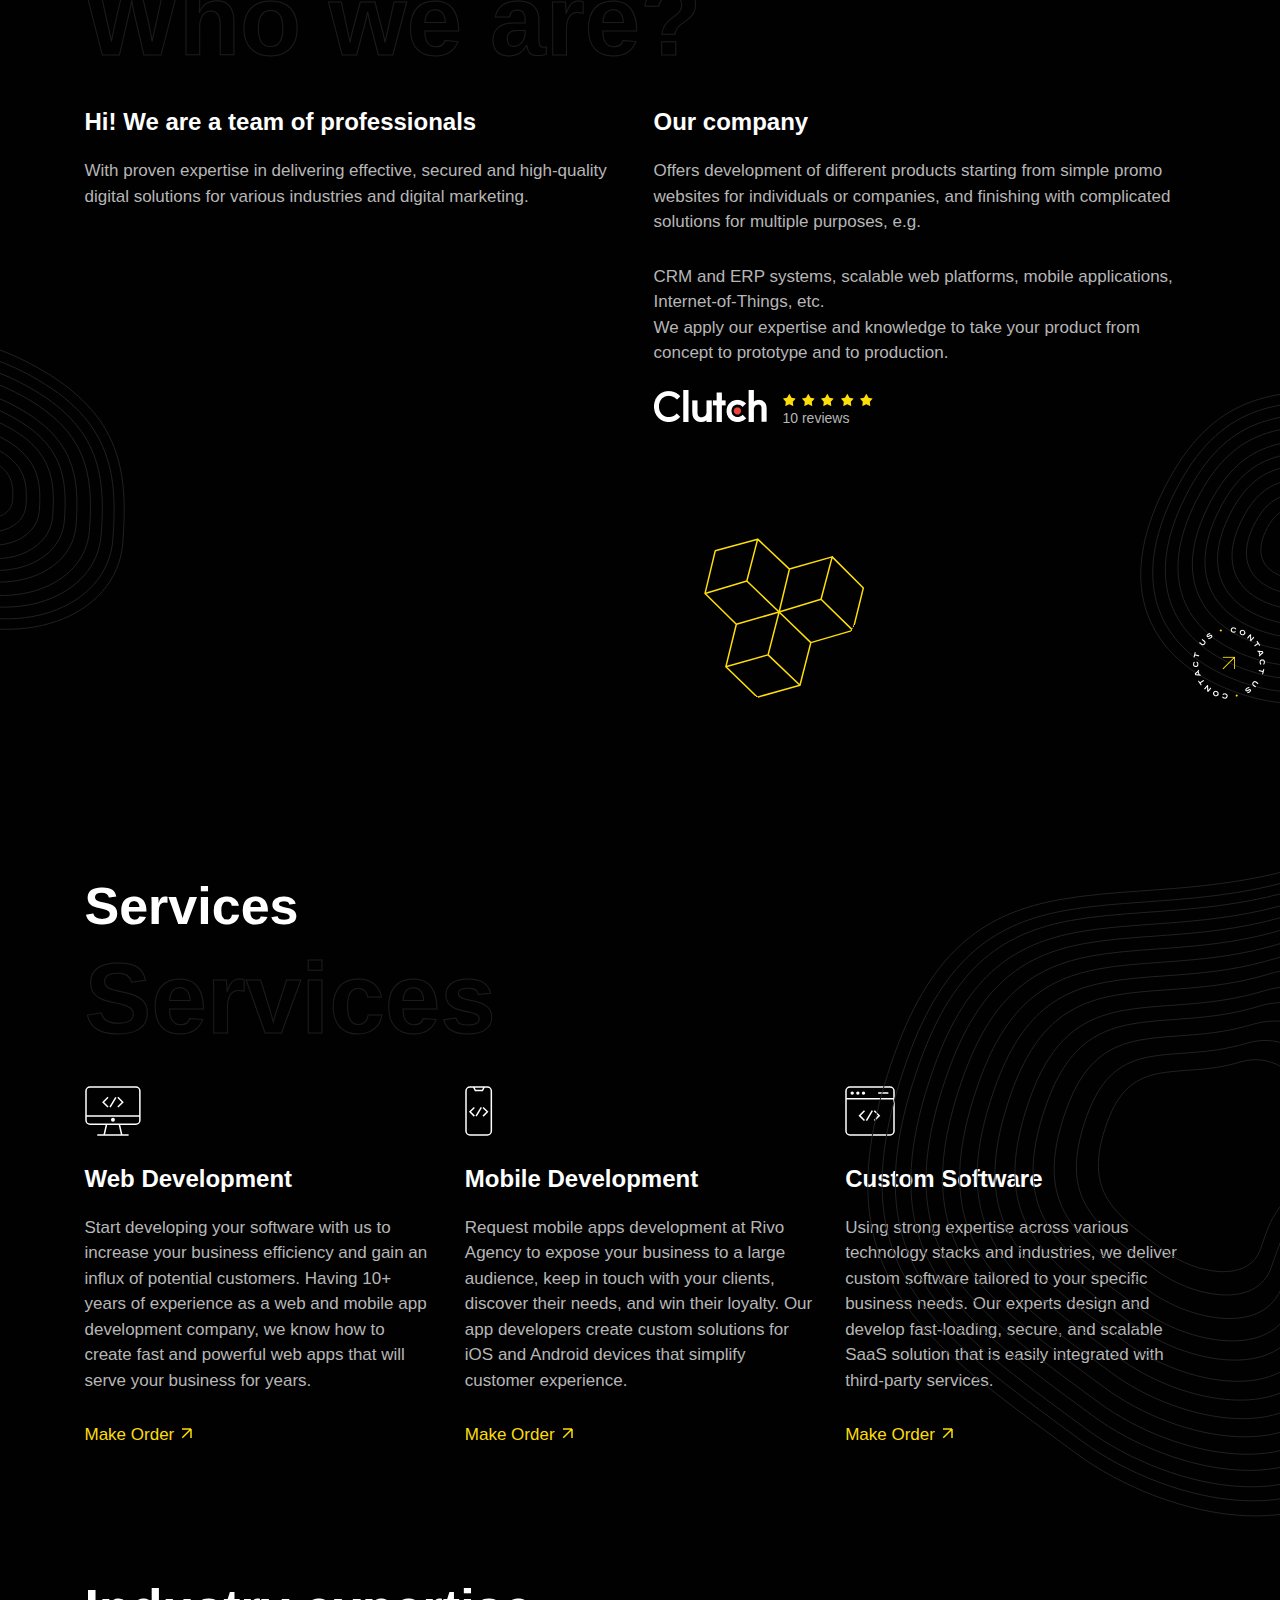
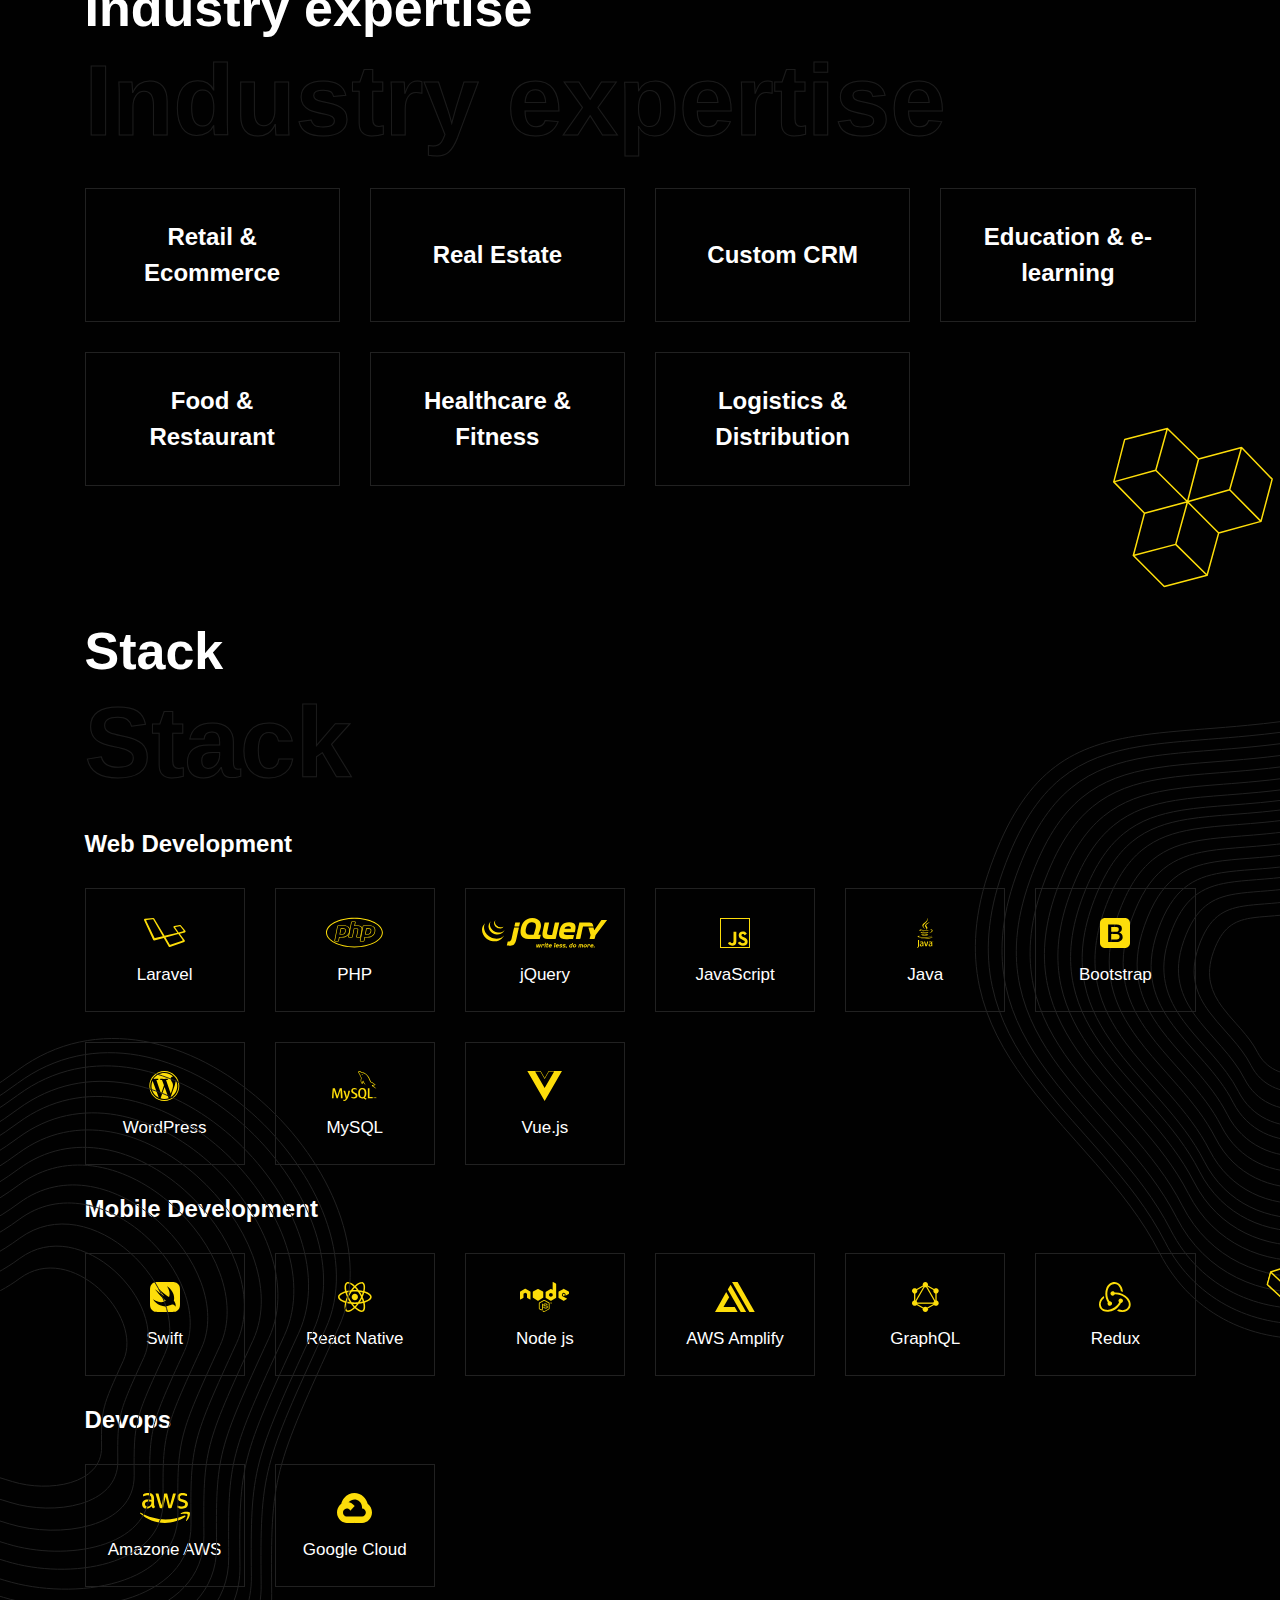
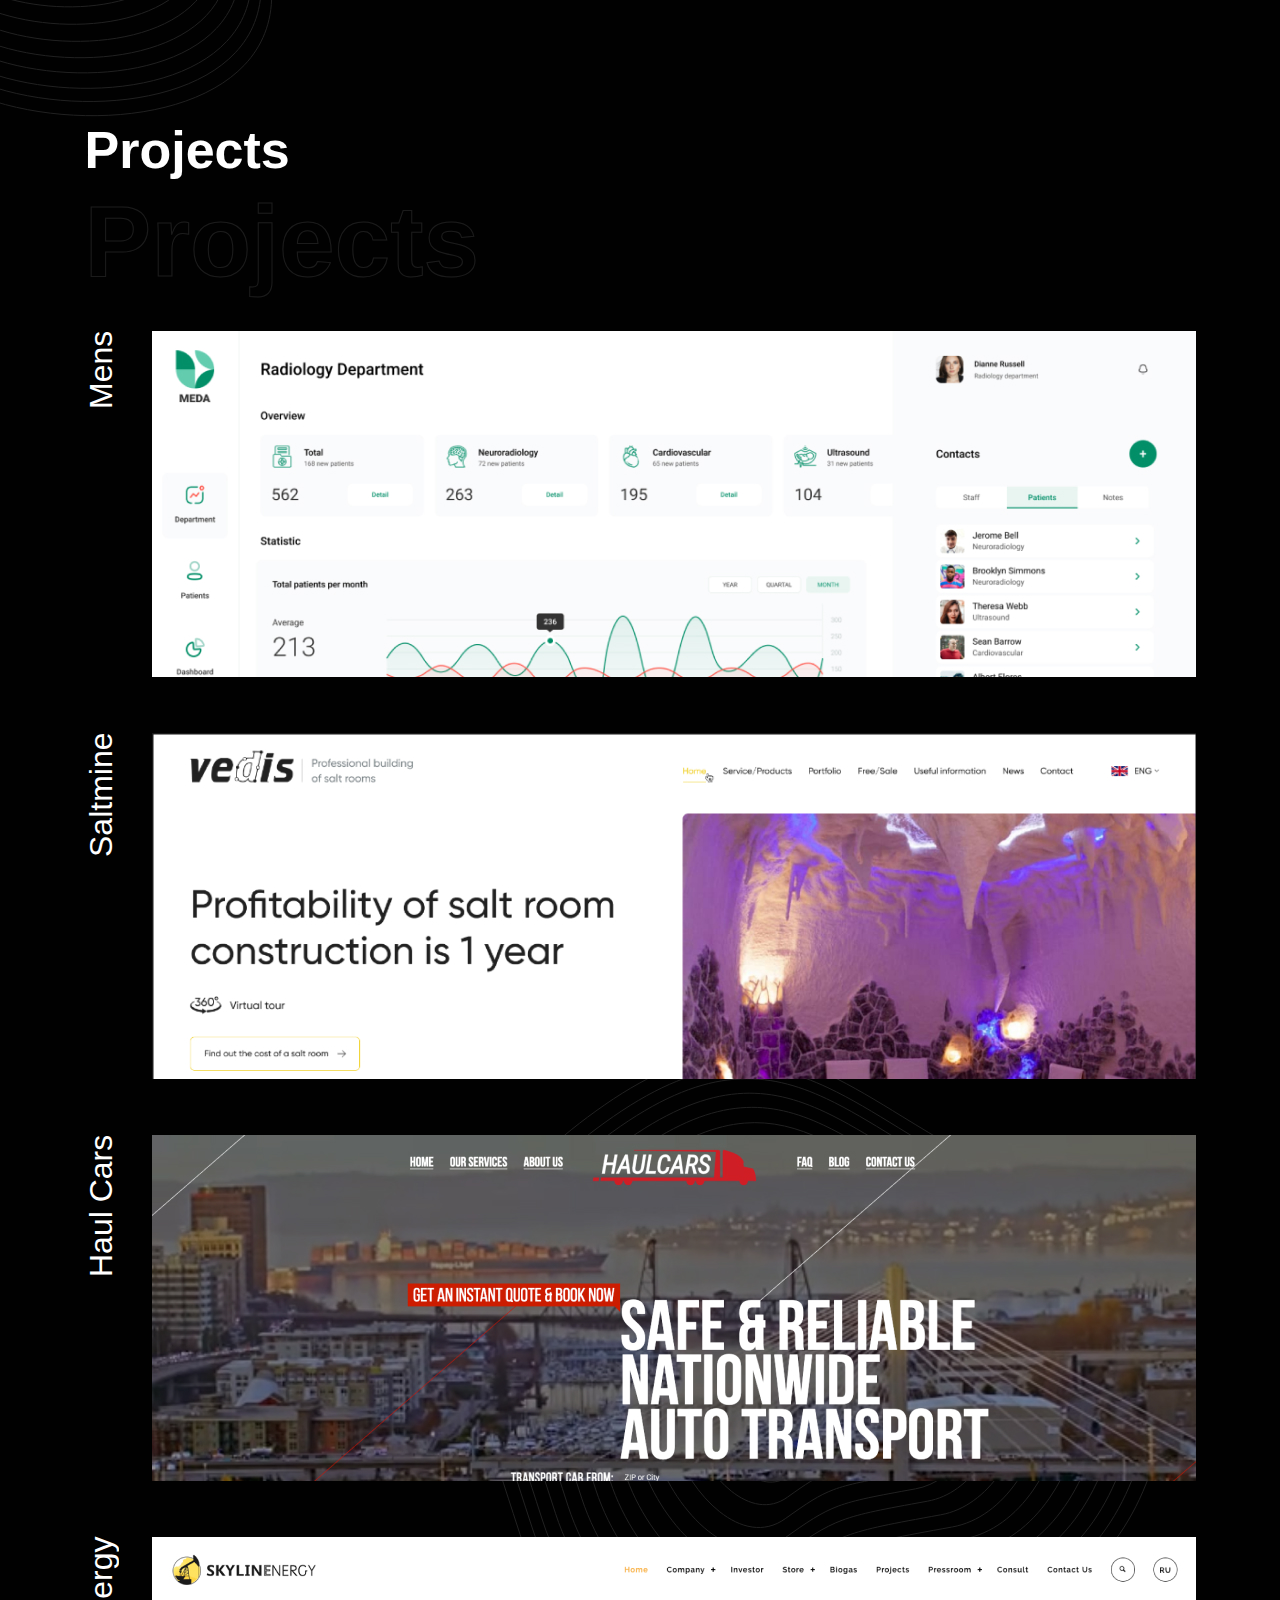
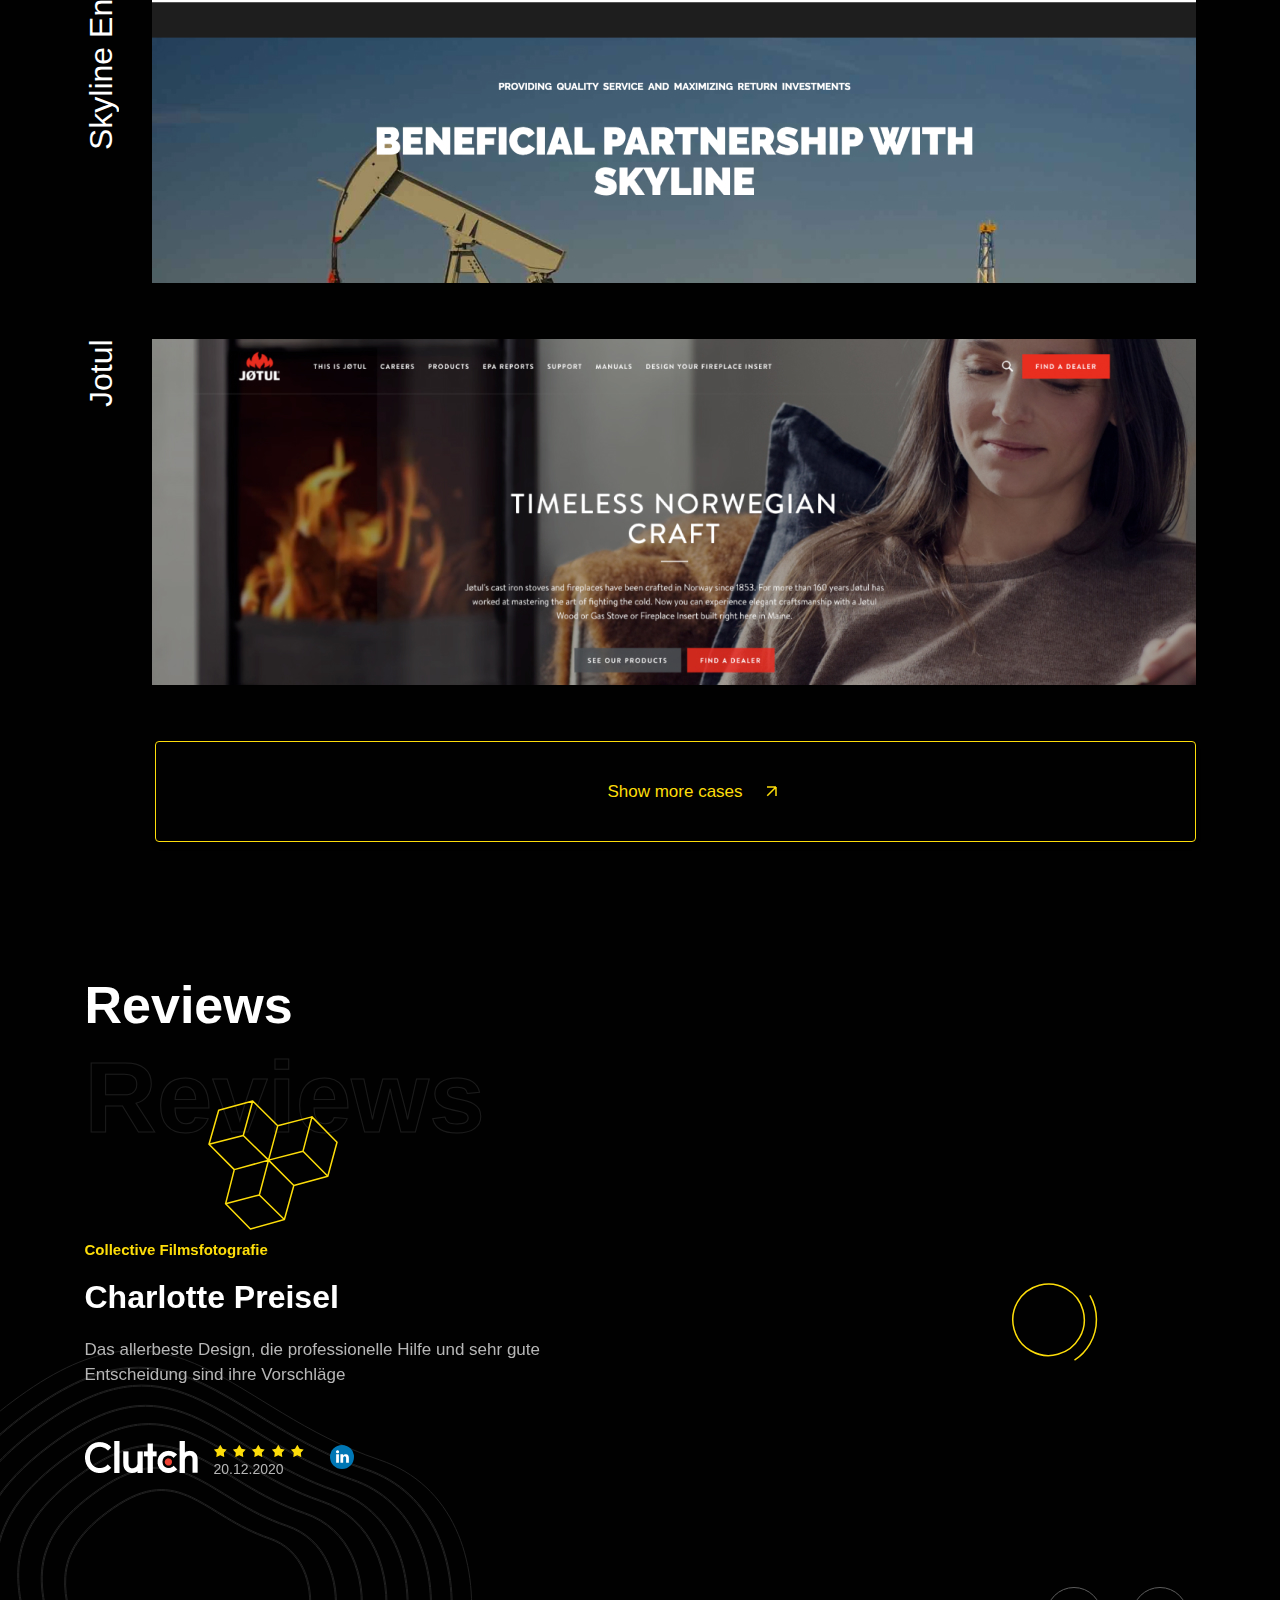
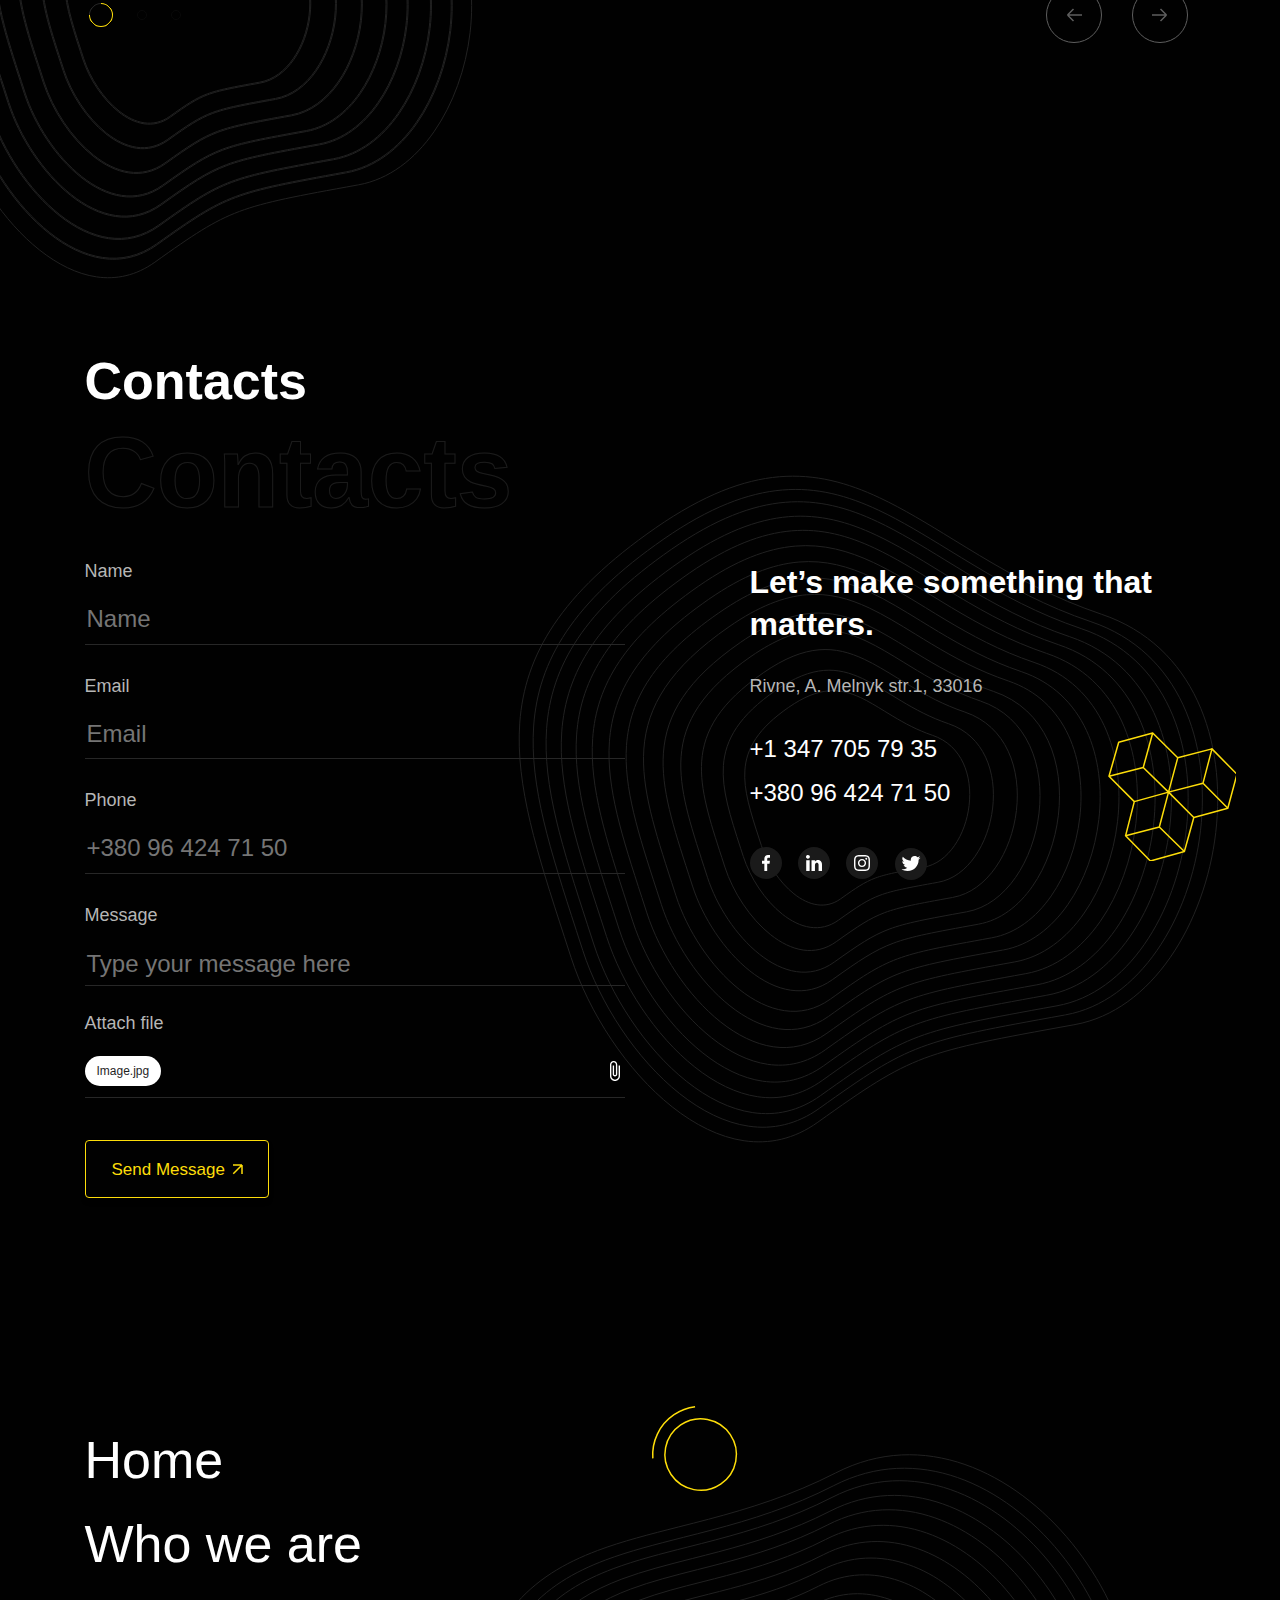
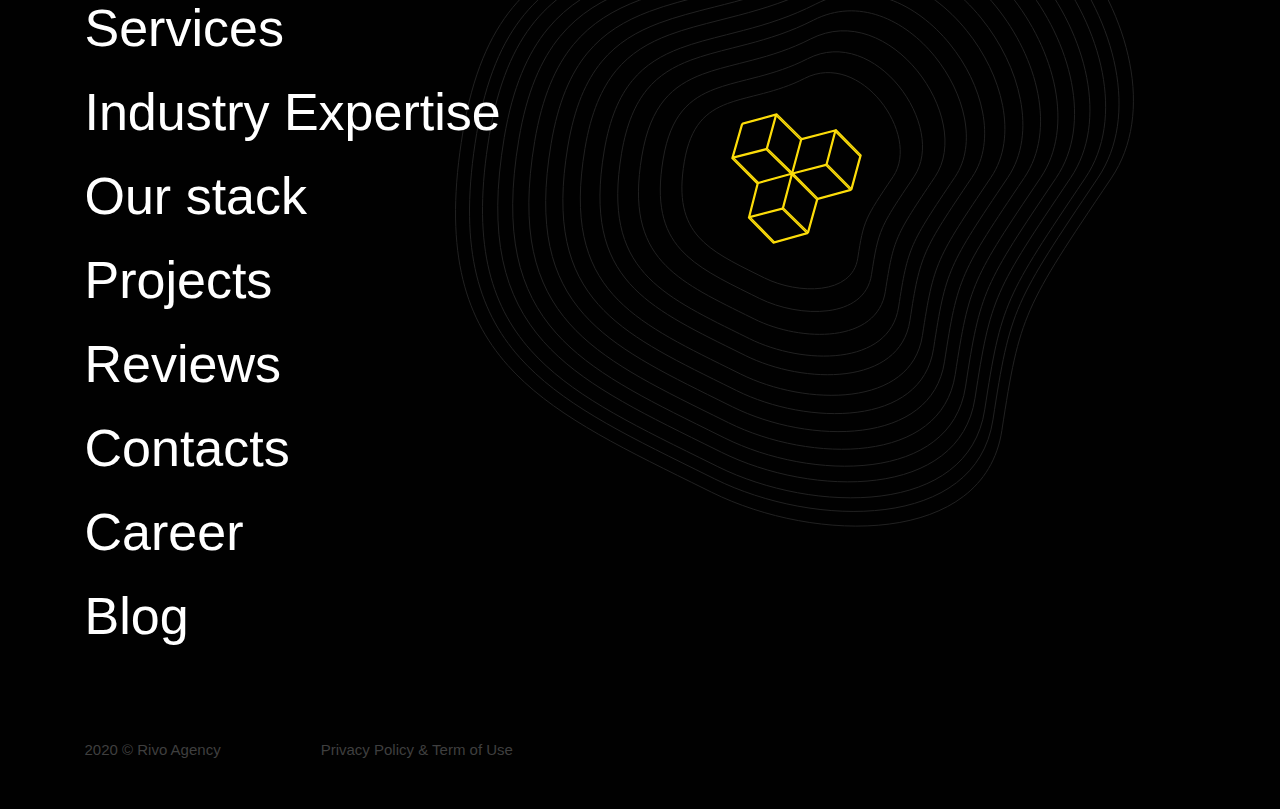
==== commit fed9af3f: "add" ====
--- a/index.html
+++ b/index.html
@@ -5,6 +5,7 @@
     <meta name="viewport" content="width=device-width, initial-scale=1.0">
     <link rel="stylesheet" href="https://maxcdn.bootstrapcdn.com/bootstrap/4.1.0/css/bootstrap.min.css">
     <link rel="stylesheet" href="https://cdn.jsdelivr.net/npm/swiper@11/swiper-bundle.min.css">
+    <link rel="stylesheet" href="img/favicon.ico">
     <link rel="stylesheet" href="css/settings.css">
     <link rel="stylesheet" href="css/animate.min.css">
     <link rel="stylesheet" href="css/fonts.css">
@@ -197,7 +198,7 @@
                         </div>
 
                     </div>
-                    <a href="error.html" class="hero__link burger__link-contacts">
+                    <a href="#contacts" class="hero__link burger__link-contacts">
                         <img src="img/hero/link-contacts.png" alt="Contacts">
                     </a>
                 </div>
@@ -219,7 +220,7 @@
 
                 <div class="hero__content">
                     <span class="hero__rev">We are rivo agency</span>
-                    <h2 class="help">We help</h2>
+                    <a href="#" class="help">We help</a>
                     <h2 class="ideas">Ideas</h2>
                     <h2 class="change">To change</h2>
                     <h2 class="world">The world</h2>
@@ -230,7 +231,7 @@
                 <div class="hero__block-nav">
                     <div></div>
                     <a href="#footer" class="hero__nav-down"></a>
-                    <a href="error.html" class="hero__link">
+                    <a href="#contacts" class="hero__link">
                         <img src="img/hero/link-contacts.png" alt="Contacts">
                     </a>
                 </div>
@@ -285,7 +286,7 @@
                 </div>
             </div>
             <div class="container-fluid about__block-contacts">
-                <a href="error.html" class="about__link">
+                <a href="#contacts" class="about__link">
                     <img src="img/about/link-contacts.png" alt="Contacts">
                 </a>
             </div>
@@ -496,7 +497,7 @@
                     </li>
                 </ul>
                 <div class="projects__block-btn">
-                    <button class="btn projects__btn">Show more cases</button>
+                    <a href="cases.html" class="btn projects__btn">Show more cases</a>
                 </div>
             </div>
         </section>
--- a/css/settings.css
+++ b/css/settings.css
@@ -43,6 +43,7 @@
 
 a {
     text-decoration: none;
+    cursor: url(../img/cursor.svg), auto;
 }
 
 .site-container {
--- a/css/style.css
+++ b/css/style.css
@@ -7,6 +7,7 @@
     width: 36px;
     height: 2px;
     background: var(--yellow);
+    z-index: 1000;
 }
 
 /* ========== Header ==========*/
@@ -536,6 +537,7 @@
 .help {
     position: relative;
     left: 160px;
+    display: block;
     margin: 0;
     max-width: 615px;
     font-family: var(--second-family);
@@ -544,18 +546,14 @@
     line-height: 100%;
     -webkit-text-stroke: 1px #fff;
     -webkit-text-fill-color: transparent;
-}
-
-.help::after {
-    content: '';
-    position: absolute;
-    right: 3px;
-    top: 35px;
-    width: 192px;
-    height: 77px;
-    background-image: url(../img/hero/help-bg.svg);
-    background-position: right;
-    background-repeat: no-repeat;
+    transition: -webkit-text-stroke .5s ease-in-out, -webkit-text-fill-color .5s ease-in-out;
+}
+
+.help:hover {
+    -webkit-text-stroke: 1px var(--yellow);
+    -webkit-text-fill-color: var(--yellow);
+    text-decoration: none;
+    cursor: url(../img/cursor.svg);
 }
 
 .ideas {
@@ -624,6 +622,20 @@
 
 .hero__link:hover {
     cursor: url(../img/cursor.svg), auto;
+}
+
+.hero__link img {
+    animation: spin 5s linear 0s infinite;
+}
+
+@keyframes spin {
+    from {
+        transform: rotate(0deg);
+    }
+
+    to {
+        transform: rotate(360deg);
+    }
 }
 
 /* ========== About ==========*/
@@ -827,6 +839,20 @@
     cursor: url(../img/cursor.svg), auto;
 }
 
+.about__link img {
+    animation: spin 5s linear 0s infinite;
+}
+
+@keyframes spin {
+    from {
+        transform: rotate(0deg);
+    }
+
+    to {
+        transform: rotate(360deg);
+    }
+}
+
 /* ========== Services ==========*/
 
 .services {
@@ -853,6 +879,7 @@
 .services__list {
     grid-template-columns: repeat(12, 1fr);
     gap: 30px;
+    z-index: 1000;
 }
 
 .services__item {
@@ -880,6 +907,7 @@
     font-size: 17px;
     line-height: 150%;
     color: var(--text-color);
+    z-index: 1000;
 }
 
 .services__link {
@@ -1031,7 +1059,7 @@
     right: -207px;
     transform: rotate(15deg);
     width: 136px;
-    height: 148px;
+    height: 151px;
     background-image: url(../img/bg-3.svg);
     background-repeat: no-repeat;
 }
@@ -1255,6 +1283,7 @@
     position: relative;
     padding: 41px 0;
     width: 1041px;
+    transition: color .5s ease-in-out, background .5s ease-in-out;
 }
 
 .projects__btn::after {
@@ -1266,6 +1295,12 @@
     height: 12px;
     background-image: url(../img/header/make-arrow.svg);
     background-repeat: no-repeat;
+}
+
+.projects__btn:hover {
+    color: var(--black);
+    text-decoration: none;
+    background-color: var(--yellow);
 }
 
 /* ========== Reviews ==========*/
@@ -2759,3 +2794,289 @@
 .privacy__item span {
     color: var(--white);
 }
+
+/* ========== ThankYou Page ==========*/
+
+.thank {
+    padding-top: 239px;
+    padding-bottom: 187px;
+}
+
+.thank__content {
+    position: relative;
+    display: flex;
+    flex-direction: column;
+    justify-content: center;
+    align-items: center;
+}
+
+.thank__content img {
+    position: relative;
+    top: -23px;
+    left: -30px;
+    margin-bottom: 36px;
+}
+
+.thank__content::after {
+    content: '';
+    position: absolute;
+    right: -225px;
+    bottom: 180px;
+    width: 102px;
+    height: 111px;
+    background-image: url(../img/bg-2-102x111.svg);
+    background-repeat: no-repeat;
+}
+
+.thank__title {
+    margin: 0;
+    margin-bottom: 12px;
+    font-weight: 500;
+    font-size: 72px;
+    line-height: 130%;
+    text-align: center;
+    color: var(--white);
+}
+
+.thank__descr {
+    margin: 0;
+    margin-bottom: 243px;
+    font-weight: 500;
+    font-size: 20px;
+    line-height: 130%;
+    text-align: center;
+    color: var(--white);
+}
+
+.thank__title-dark {
+    position: absolute;
+    top: 318px;
+    font-family: var(--second-family);
+    font-weight: 700;
+    font-size: 100px;
+}
+
+/* ========== Cases Page ==========*/
+
+.cases {
+    padding-top: 175px;
+    padding-bottom: 355px;
+}
+
+.categories__block {
+    margin-bottom: 35px;
+}
+
+.categories__list {
+    display: flex;
+    flex-wrap: wrap;
+    gap: 20px;
+}
+
+.categories__link {
+    display: inline-flex;
+    align-items: center;
+    font-family: var(--second-family);
+    font-weight: 700;
+    font-size: 14px;
+    color: var(--text-color);
+    transition: color .5s ease-in-out;
+}
+
+.categories__link:hover {
+    color: var(--yellow);
+    cursor: url(../img/cursor.svg), auto;
+    text-decoration: none;
+}
+
+.categories__link:hover svg {
+    stroke: var(--yellow);
+}
+
+.categories__link svg {
+    stroke: #B6B6B6;
+    margin-right: 7px;
+    transition: stroke .5s ease-in-out;
+}
+
+.categories__link-active {
+    color: var(--yellow);
+}
+
+.categories__link-active svg {
+    stroke: var(--yellow);
+}
+
+.projects-section__item {
+    margin-bottom: 56px;
+}
+
+.projects-section__item:last-child {
+    margin-bottom: 0;
+}
+
+.projects-section__content {
+    display: flex;
+    margin-bottom: 20px;
+}
+
+.projects-section__title {
+    margin: 0;
+    margin-bottom: 24px;
+    font-weight: 500;
+    font-size: 32px;
+    line-height: 100%;
+    color: var(--white);
+}
+
+.projects-section__descr {
+    margin: 0;
+    margin-right: 74px;
+    max-width: 496px;
+    font-weight: 500;
+    font-size: 16px;
+    line-height: 150%;
+    color: var(--text-color);
+}
+
+.projects-section__time {
+    margin-right: 45px;
+}
+
+.projects-section__time-name {
+    display: block;
+    margin: 0;
+    margin-bottom: 16px;
+    font-family: var(--second-family);
+    font-weight: 400;
+    font-size: 16px;
+    line-height: 100%;
+    color: var(--text-color);
+}
+
+.projects-section__time-hours {
+    display: flex;
+    align-items: center;
+    position: relative;
+    padding-left: 33px;
+    font-weight: 500;
+    font-size: 24px;
+    line-height: 100%;
+    color: var(--white);
+}
+
+.projects-section__time-hours::after {
+    content: '';
+    position: absolute;
+    top: 2px;
+    left: 0;
+    width: 20px;
+    height: 20px;
+    background-image: url(../img/cases/clock.svg);
+    background-position: left;
+    background-repeat: no-repeat;
+    background-size: cover;
+}
+
+.projects-section__technologies-name {
+    display: block;
+    margin: 0;
+    margin-bottom: 16px;
+    font-family: var(--second-family);
+    font-weight: 400;
+    font-size: 16px;
+    line-height: 100%;
+    color: var(--text-color);
+}
+
+.projects-section__technologies-img img {
+    margin-right: 16px;
+}
+
+.projects-section__link::before {
+    left: -451px;
+}
+
+.projects-section__preview-one {
+    position: relative;
+    background-image: url(../img/projects/projects-img-1-1110.jpg);
+}
+
+.projects-section__preview-one::after {
+    content: '';
+    position: absolute;
+    top: 11px;
+    right: -225px;
+    width: 102px;
+    height: 111px;
+    background-image: url(../img/bg-2-102x111.svg);
+    background-repeat: no-repeat;
+}
+
+.projects-section__preview-two {
+    position: relative;
+    background-image: url(../img/projects/projects-img-2-1110.jpg);
+}
+
+.projects-section__preview-two::before {
+    content: '';
+    position: absolute;
+    top: -115px;
+    left: -406px;
+    width: 408px;
+    height: 940px;
+    background-image: url(../img/cases/cases-bg-1.svg);
+    background-repeat: no-repeat;
+}
+
+.projects-section__preview-three {
+    position: relative;
+    background-image: url(../img/projects/projects-img-3-1110.jpg);
+}
+
+.projects-section__preview-three::after {
+    content: '';
+    position: absolute;
+    top: -20px;
+    right: -388px;
+    width: 420px;
+    height: 940px;
+    background-image: url(../img/cases/cases-bg-2.svg);
+    background-repeat: no-repeat;
+}
+
+.projects-section__preview-four {
+    background-image: url(../img/projects/projects-img-4-1110.jpg);
+}
+
+.projects-section__preview-five {
+    position: relative;
+    background-image: url(../img/projects/projects-img-5-1110.jpg);
+}
+
+.projects-section__preview-five::before {
+    content: '';
+    position: absolute;
+    top: -152px;
+    left: -273px;
+    width: 107px;
+    height: 107px;
+    background-image: url(../img/bg-1-107x107.svg);
+    background-repeat: no-repeat;
+}
+
+.projects-section__preview-six {
+    background-image: url(../img/projects/projects-img-6-1110.jpg);
+}
+
+.projects-section__preview-seven {
+    background-image: url(../img/projects/projects-img-7-1110.jpg);
+}
+
+.projects-section__preview-eight {
+    background-image: url(../img/projects/projects-img-8-1110.jpg);
+}
+
+.projects-section__preview-i {
+    background-image: url(../img/projects/projects-img-9-1110.jpg);
+}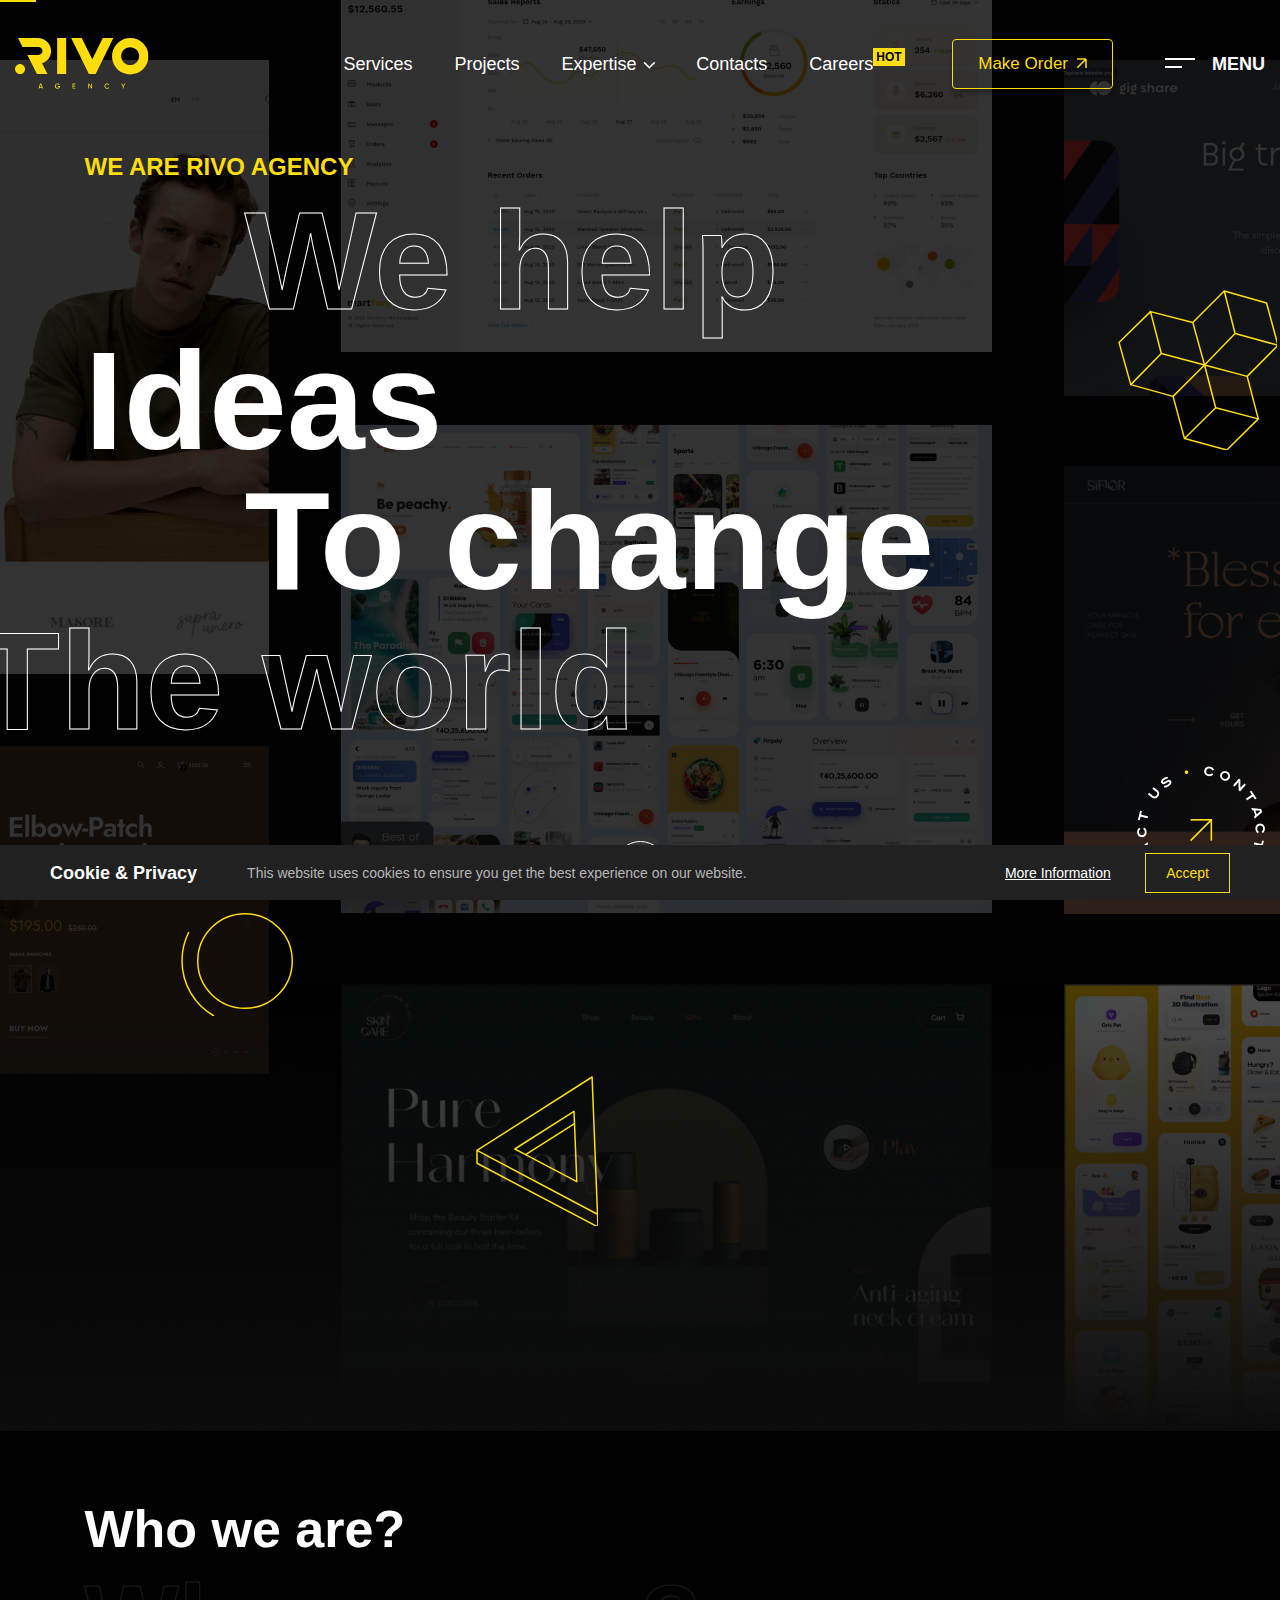
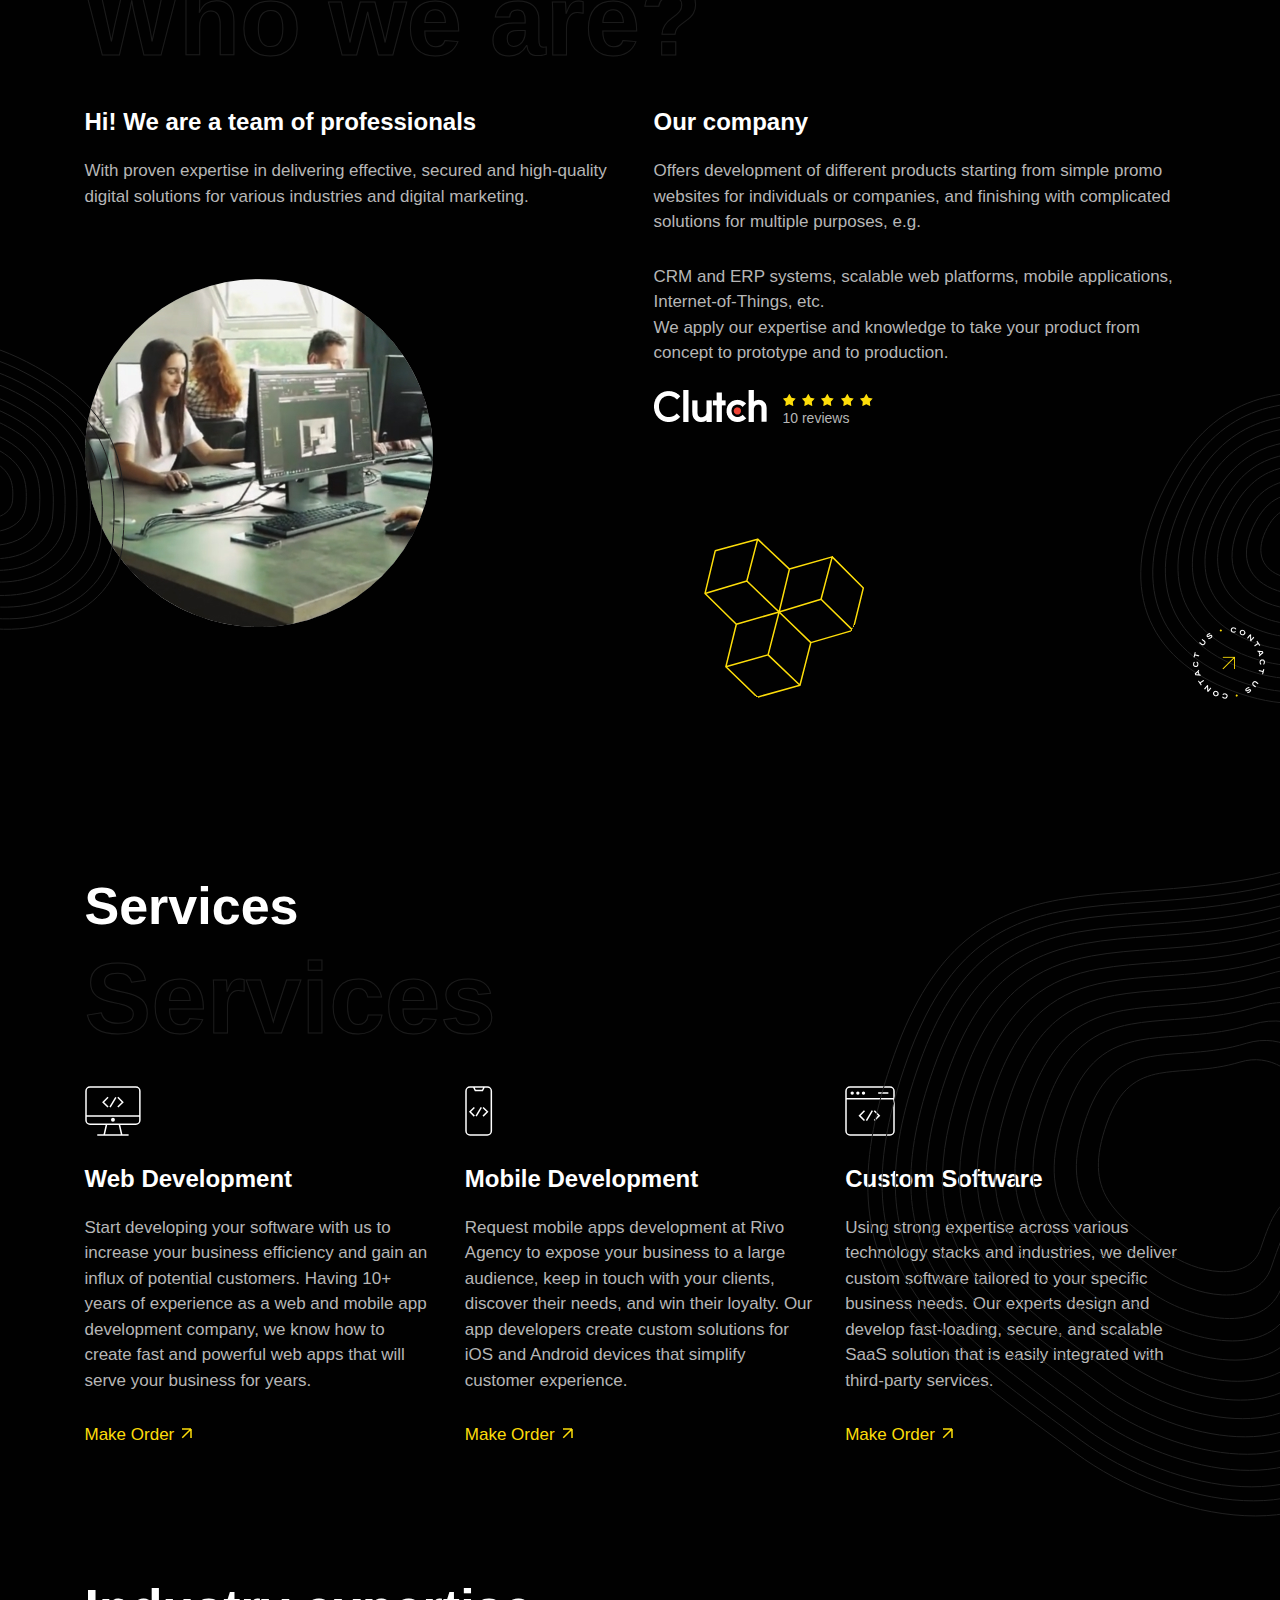
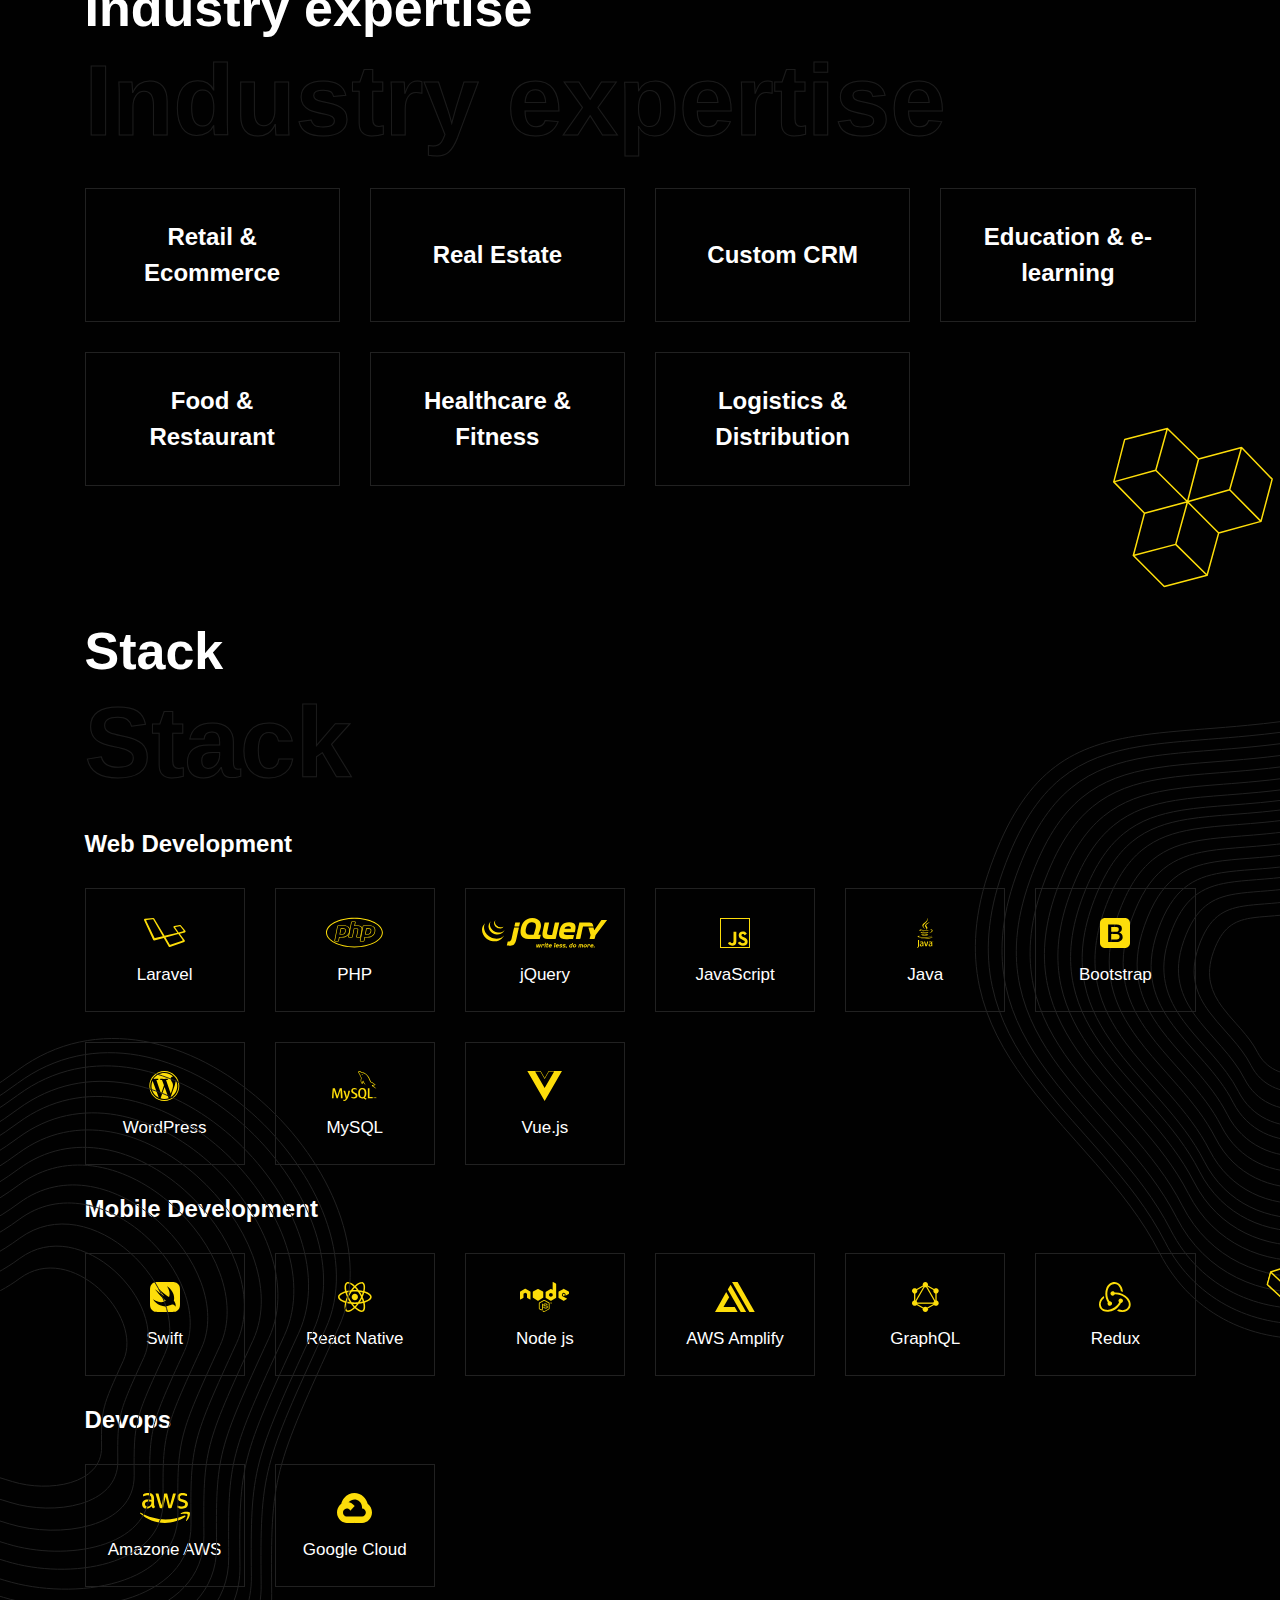
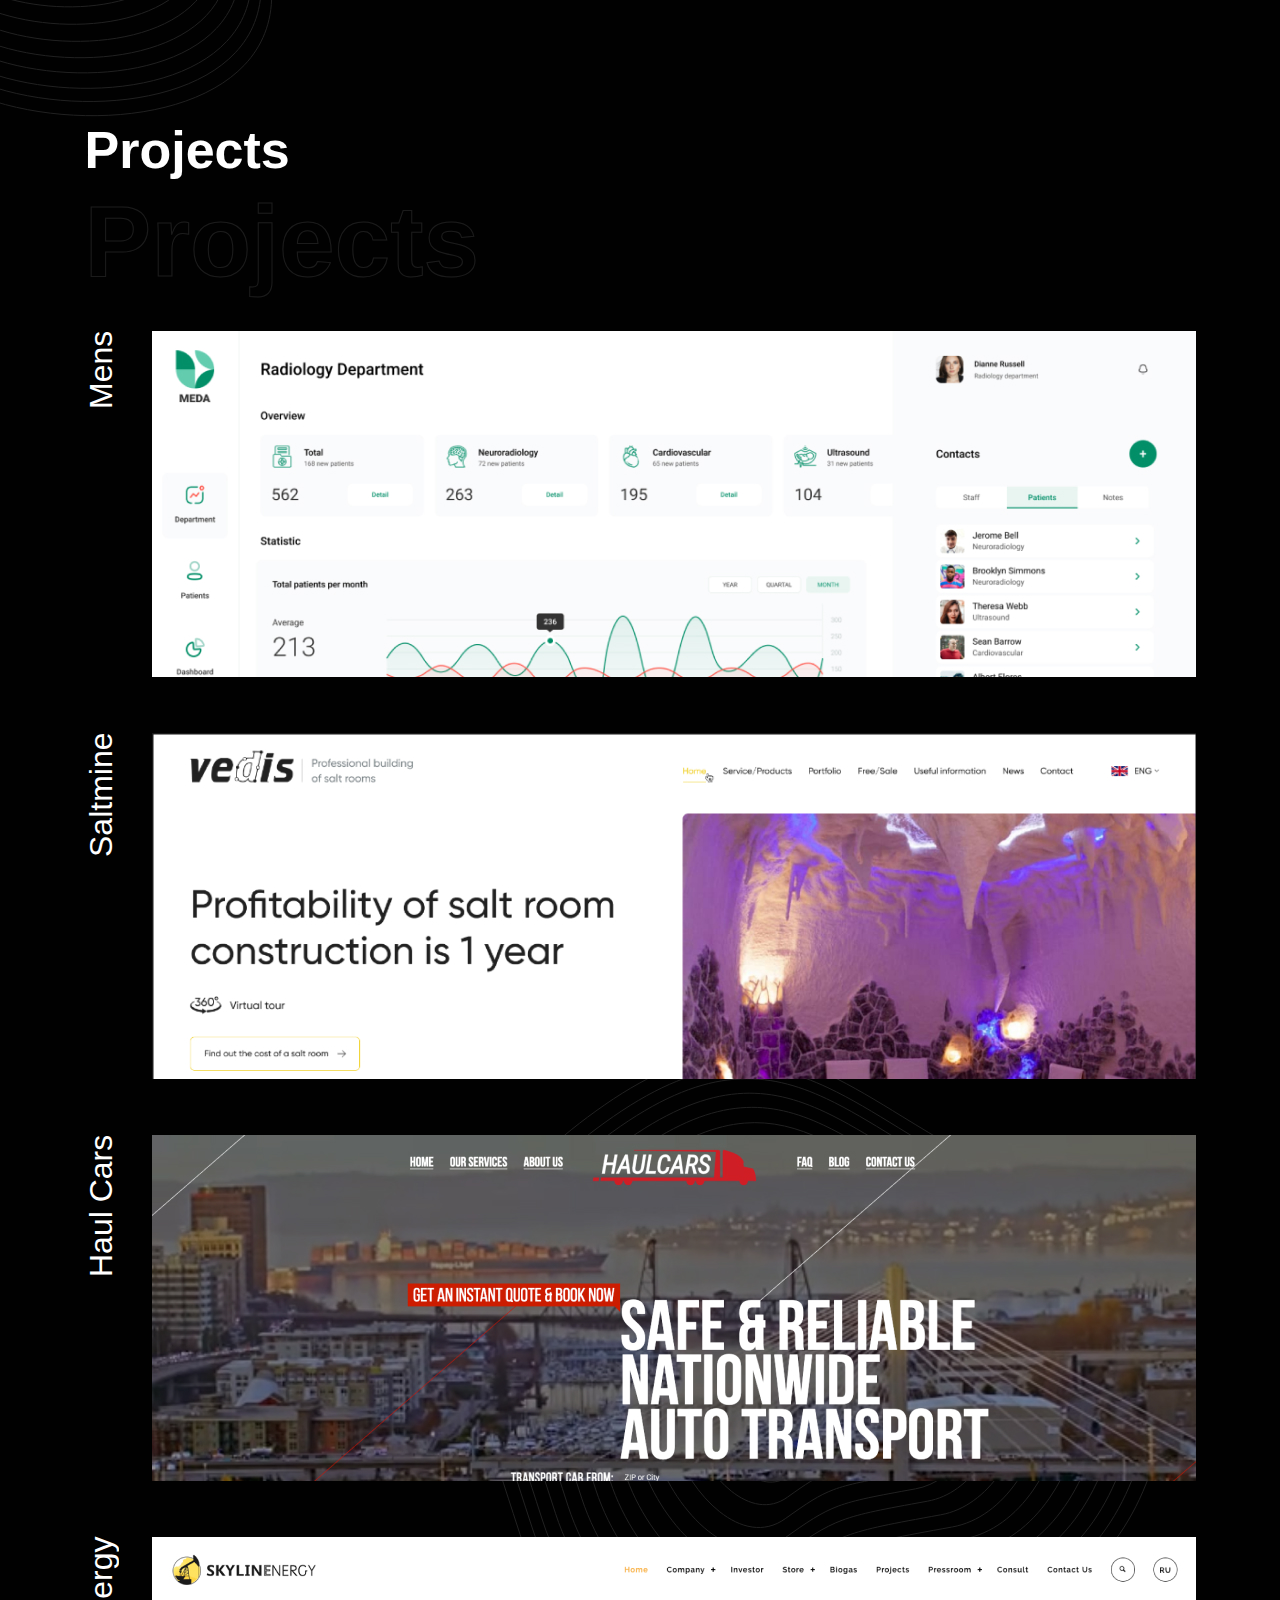
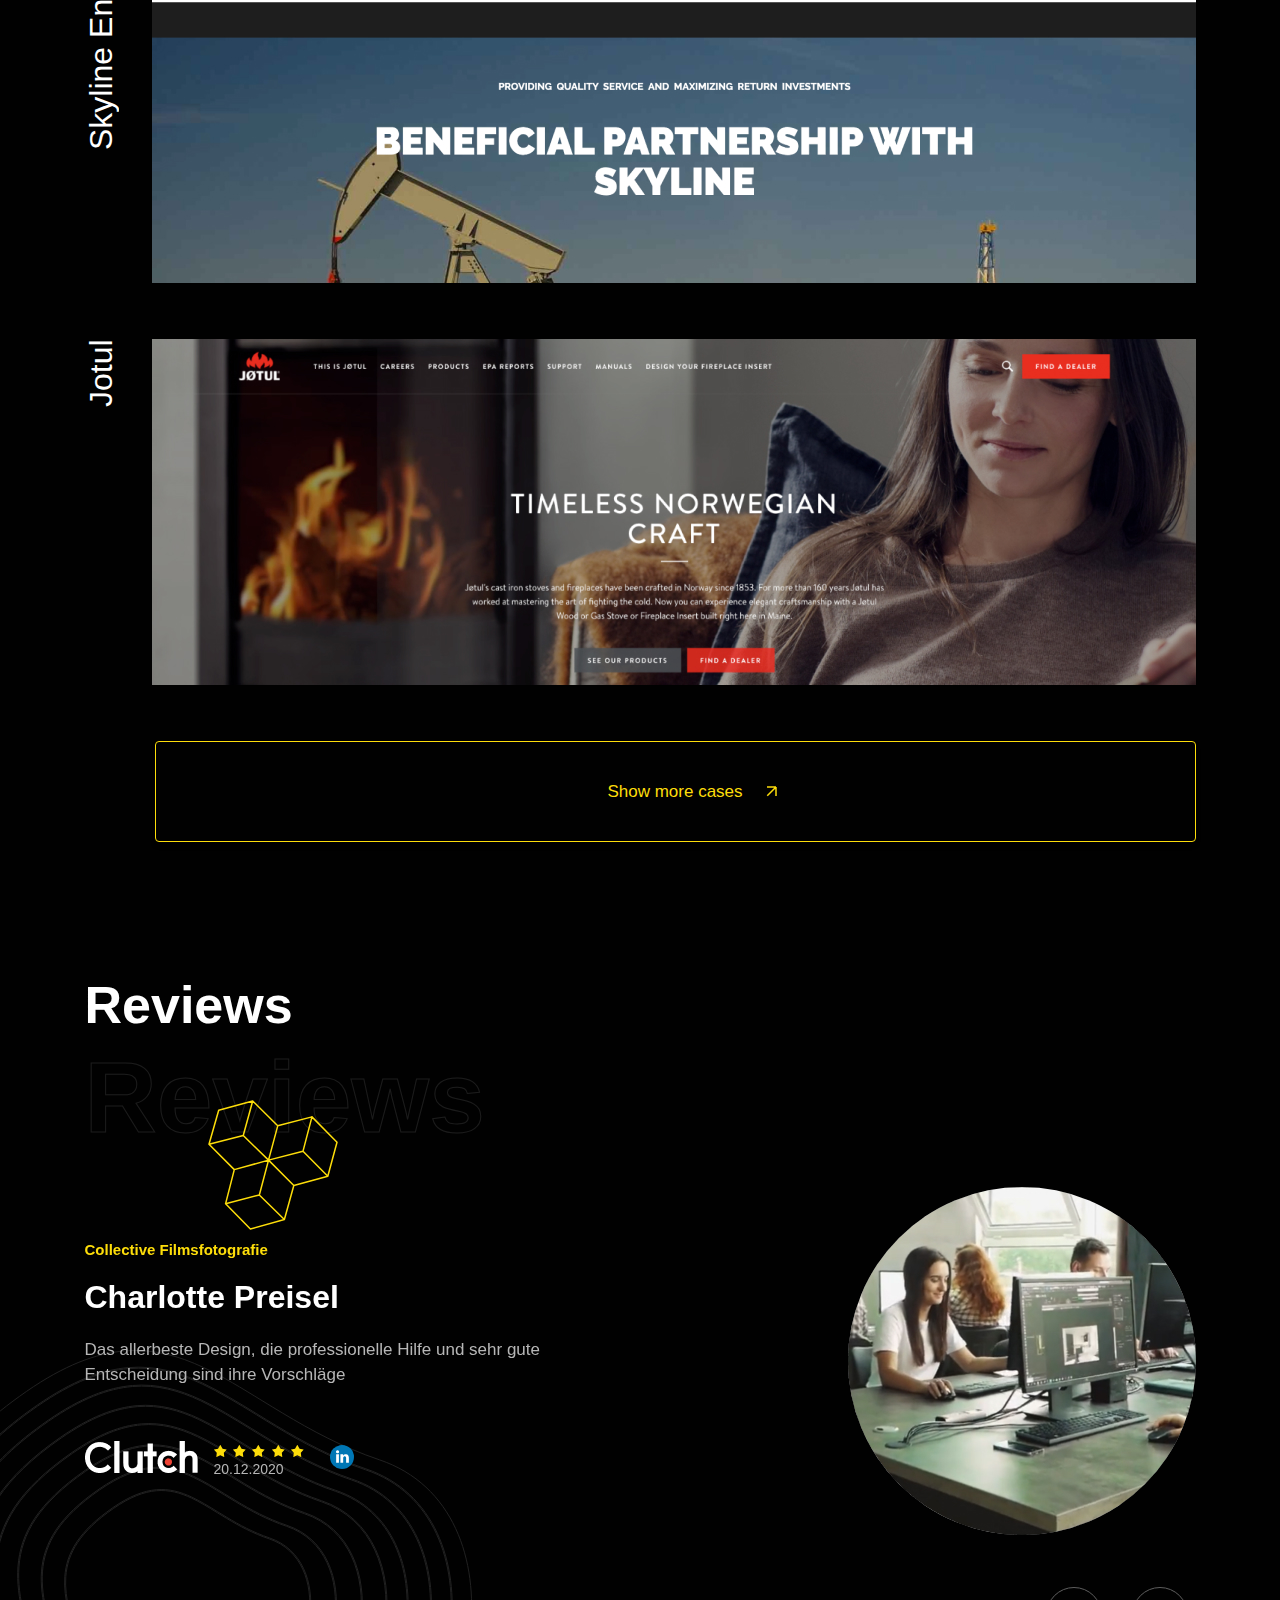
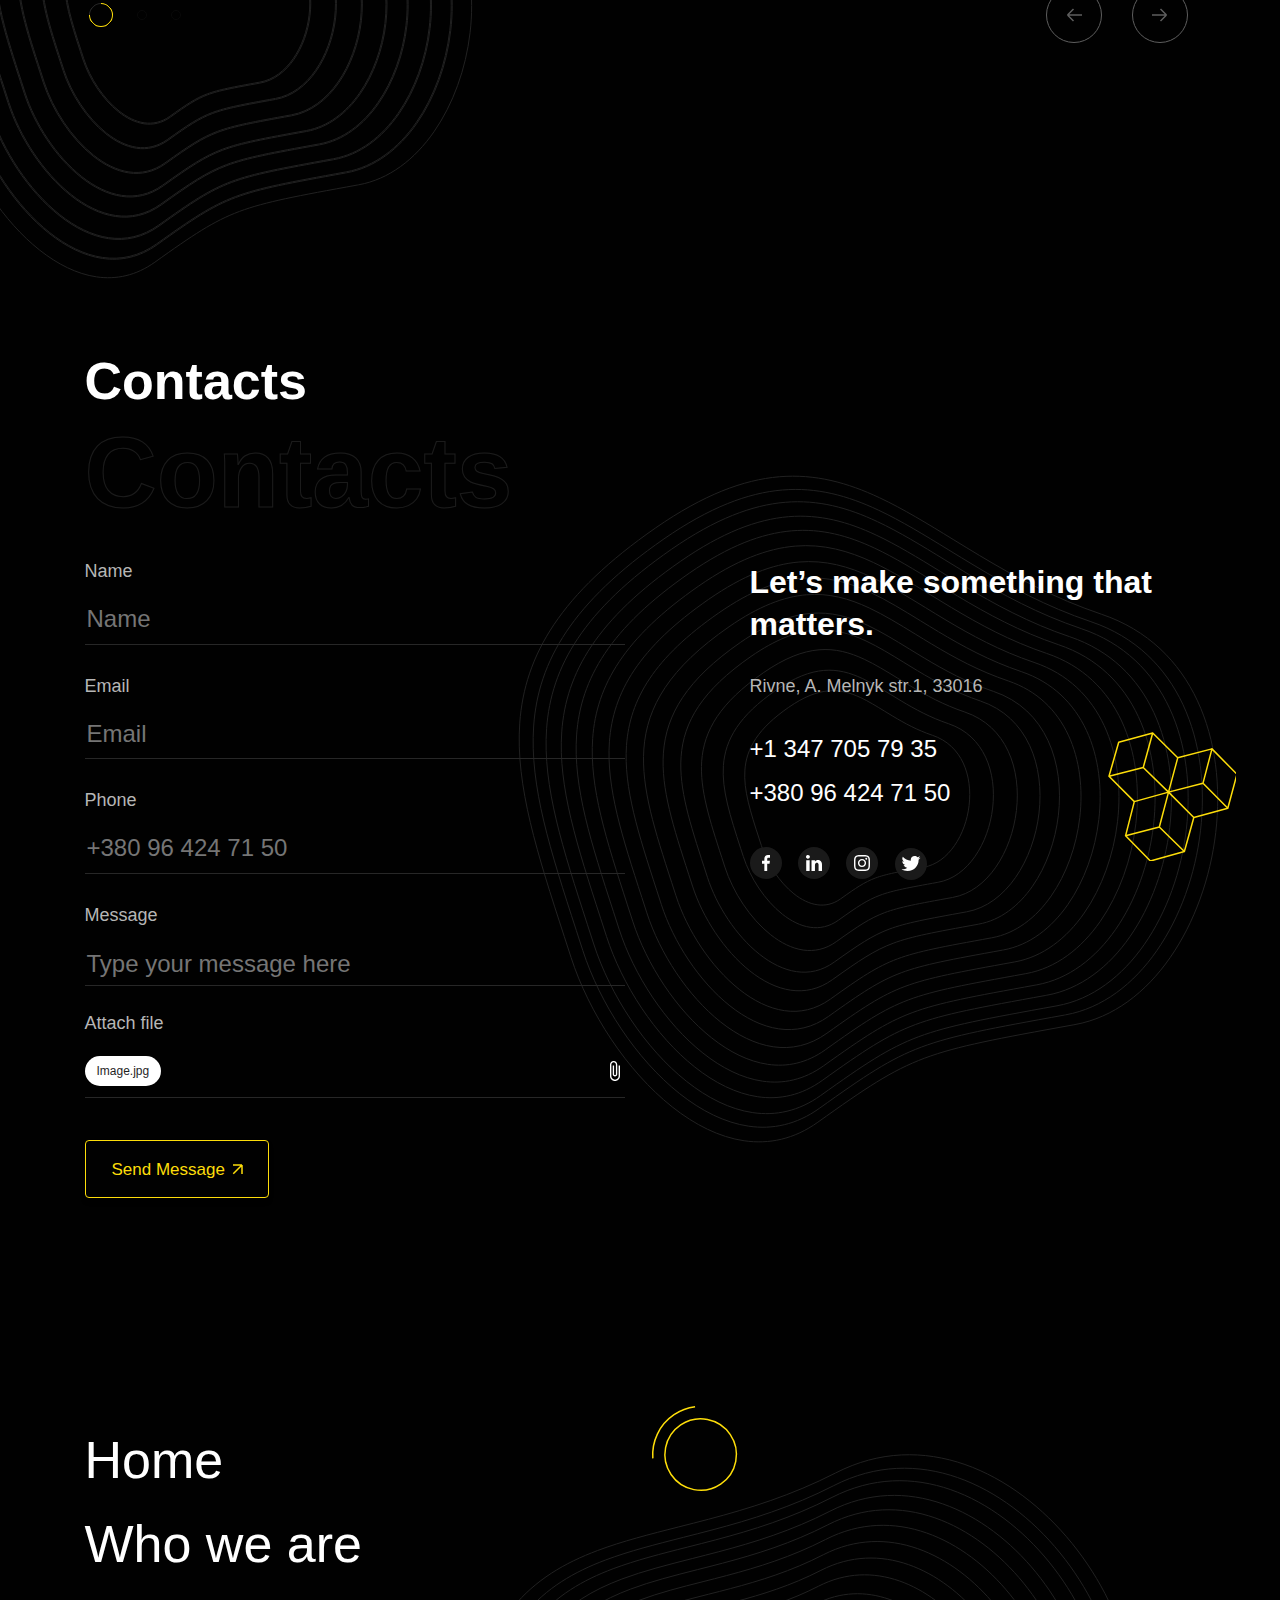
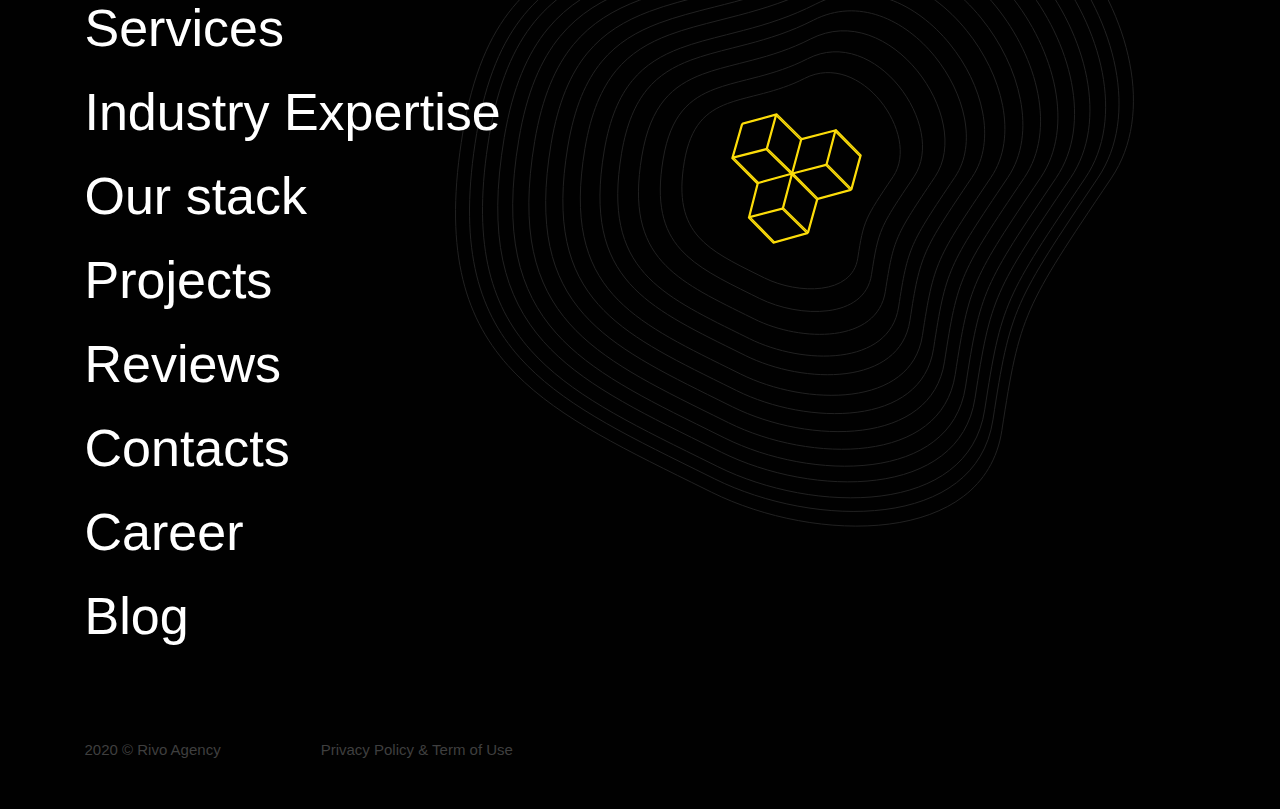
==== commit 16106f44: "Сделал не большие правки в index.html и stule.css" ====
--- a/index.html
+++ b/index.html
@@ -688,14 +688,14 @@
                         <a href="tel:+13477057935" class="contacts__phone">+1 347 705 79 35</a>
                         <a href="tel:+380964247150" class="contacts__phone">+380 96 424 71 50</a>
                         <div class="contacts__info-social">
-                            <a href="facebook.com" class="contacts__link">
+                            <a href="https://www.facebook.com/" target="_blank" class="contacts__link">
                                 <svg class="contacts__svg" width="8" height="16" viewBox="0 0 8 16" fill="none" xmlns="http://www.w3.org/2000/svg">
                                     <path
                                         d="M5.19264 15.9999V8.70155H7.55129L7.90441 5.85726H5.19264V4.04126C5.19264 3.21779 5.41283 2.65655 6.54986 2.65655L8 2.65585V0.111955C7.74909 0.0774178 6.88833 0 5.88691 0C3.79614 0 2.36475 1.32545 2.36475 3.75971V5.85733H0V8.70163H2.36467V16L5.19264 15.9999Z"
                                         />
                                 </svg>
                             </a>
-                            <a href="linkedin.com" class="contacts__link">
+                            <a href="https://ru.linkedin.com/" class="contacts__link">
                                 <svg class="contacts__svg" width="16" height="16" viewBox="0 0 16 16" fill="none" xmlns="http://www.w3.org/2000/svg">
                                     <path
                                         d="M15.744 15.9942C14.7665 15.9699 13.8123 15.9699 12.8348 15.9942C12.6253 15.9942 12.5788 15.9455 12.5788 15.7264C12.5788 13.9251 12.5788 12.0994 12.5788 10.298C12.5788 9.88418 12.5555 9.47035 12.4392 9.08086C12.0901 7.81504 10.6936 7.35252 9.69289 8.20452C9.1576 8.64269 8.94814 9.25126 8.94814 9.98155C8.94814 11.6855 8.94814 13.3895 8.94814 15.0935C8.94814 15.3126 8.92486 15.5317 8.94814 15.7751C8.97141 15.9699 8.87832 16.0186 8.7154 15.9942C7.71464 15.9942 6.73716 15.9942 5.7364 15.9942C5.55021 15.9942 5.50366 15.9455 5.50366 15.7508C5.52694 14.2172 5.52694 12.6836 5.52694 11.1257C5.52694 9.22692 5.52694 7.32818 5.50366 5.45379C5.50366 5.2347 5.55021 5.18602 5.7364 5.18602C6.73716 5.18602 7.71464 5.18602 8.7154 5.18602C8.90159 5.18602 8.94814 5.2347 8.94814 5.42944C8.94814 5.81893 8.94814 6.20841 8.94814 6.67093C9.01796 6.5979 9.04123 6.57356 9.0645 6.54921C9.97217 5.16167 11.2522 4.77219 12.765 5.01562C14.5105 5.30773 15.6276 6.57356 15.9069 8.52098C15.9767 8.98349 16 9.446 16 9.90852C16 11.8559 16 13.779 16 15.7264C16 15.9212 15.9535 15.9942 15.744 15.9942Z"
@@ -708,14 +708,14 @@
                                         />
                                 </svg>
                             </a>
-                            <a href="instagram.com" class="contacts__link">
+                            <a href="https://www.instagram.com/" class="contacts__link">
                                 <svg class="contacts__svg" width="16" height="16" viewBox="0 0 16 16" fill="none" xmlns="http://www.w3.org/2000/svg">
                                     <path
                                         d="M5.33397 8C5.33397 6.5273 6.52756 5.33312 8.00032 5.33312C9.47308 5.33312 10.6673 6.5273 10.6673 8C10.6673 9.4727 9.47308 10.6669 8.00032 10.6669C6.52756 10.6669 5.33397 9.4727 5.33397 8ZM3.89225 8C3.89225 10.2688 5.73143 12.1079 8.00032 12.1079C10.2692 12.1079 12.1084 10.2688 12.1084 8C12.1084 5.7312 10.2692 3.8921 8.00032 3.8921C5.73143 3.8921 3.89225 5.7312 3.89225 8ZM11.311 3.72922C11.3109 3.91909 11.3671 4.10471 11.4726 4.26263C11.578 4.42054 11.7279 4.54365 11.9033 4.61638C12.0787 4.68911 12.2717 4.7082 12.4579 4.67123C12.6442 4.63426 12.8153 4.5429 12.9496 4.40869C13.0839 4.27449 13.1754 4.10347 13.2125 3.91726C13.2497 3.73106 13.2307 3.53802 13.1581 3.36258C13.0855 3.18713 12.9625 3.03715 12.8047 2.9316C12.6469 2.82605 12.4613 2.76968 12.2714 2.7696H12.271C12.0165 2.76972 11.7724 2.87085 11.5924 3.05077C11.4124 3.2307 11.3112 3.47471 11.311 3.72922ZM4.76819 14.5118C3.98819 14.4763 3.56424 14.3464 3.2825 14.2366C2.90898 14.0912 2.64247 13.918 2.36227 13.6382C2.08207 13.3584 1.90862 13.0922 1.76385 12.7187C1.65402 12.4371 1.52409 12.013 1.48864 11.233C1.44985 10.3898 1.44211 10.1364 1.44211 8.00006C1.44211 5.86368 1.45049 5.61107 1.48864 4.7671C1.52416 3.98714 1.65504 3.5639 1.76385 3.28147C1.90926 2.90797 2.08245 2.64147 2.36227 2.36128C2.64209 2.08109 2.90834 1.90765 3.2825 1.76288C3.56411 1.65306 3.98819 1.52314 4.76819 1.48768C5.61149 1.4489 5.86481 1.44115 8.00032 1.44115C10.1358 1.44115 10.3894 1.44954 11.2334 1.48768C12.0134 1.5232 12.4367 1.65408 12.7191 1.76288C13.0926 1.90765 13.3591 2.08147 13.6393 2.36128C13.9195 2.64109 14.0923 2.90797 14.2378 3.28147C14.3476 3.56307 14.4775 3.98714 14.513 4.7671C14.5518 5.61107 14.5595 5.86368 14.5595 8.00006C14.5595 10.1364 14.5518 10.3891 14.513 11.233C14.4774 12.013 14.3469 12.4369 14.2378 12.7187C14.0923 13.0922 13.9192 13.3587 13.6393 13.6382C13.3595 13.9178 13.0926 14.0912 12.7191 14.2366C12.4375 14.3464 12.0134 14.4764 11.2334 14.5118C10.3901 14.5506 10.1368 14.5583 8.00032 14.5583C5.86385 14.5583 5.61123 14.5506 4.76819 14.5118ZM4.70195 0.048448C3.85027 0.087232 3.26829 0.222272 2.76005 0.420032C2.23369 0.624256 1.7881 0.89824 1.34284 1.34278C0.897572 1.78733 0.624281 2.2336 0.420049 2.75994C0.222281 3.26848 0.0872355 3.85011 0.0484499 4.70176C0.00902436 5.55475 0 5.82746 0 8C0 10.1725 0.00902436 10.4452 0.0484499 11.2982C0.0872355 12.15 0.222281 12.7315 0.420049 13.2401C0.624281 13.7661 0.897636 14.2129 1.34284 14.6572C1.78804 15.1016 2.23369 15.3752 2.76005 15.58C3.26925 15.7777 3.85027 15.9128 4.70195 15.9516C5.55542 15.9903 5.82769 16 8.00032 16C10.173 16 10.4457 15.991 11.2987 15.9516C12.1504 15.9128 12.732 15.7777 13.2406 15.58C13.7666 15.3752 14.2125 15.1018 14.6578 14.6572C15.1031 14.2127 15.3758 13.7661 15.5806 13.2401C15.7784 12.7315 15.914 12.1499 15.9522 11.2982C15.991 10.4446 16 10.1725 16 8C16 5.82746 15.991 5.55475 15.9522 4.70176C15.9134 3.85005 15.7784 3.26816 15.5806 2.75994C15.3758 2.23392 15.1024 1.78803 14.6578 1.34278C14.2132 0.897536 13.7666 0.624256 13.2412 0.420032C12.732 0.222272 12.1504 0.086592 11.2993 0.048448C10.4463 0.009664 10.1736 0 8.00096 0C5.82833 0 5.55542 0.009024 4.70195 0.048448Z"
                                        />
                                 </svg>
                             </a>
-                            <a href="twitter.com" class="contacts__link">
+                            <a href="https://twitter.com/" class="contacts__link">
                                 <svg class="contacts__svg" width="20" height="15" viewBox="0 0 20 15" fill="none" xmlns="http://www.w3.org/2000/svg">
                                     <path
                                         d="M17.5851 3.74396C17.5851 3.91304 17.5851 4.08213 17.5851 4.22705C17.5851 9.22705 13.6558 15 6.49346 15C4.2801 15 2.24084 14.372 0.5 13.3092C0.798429 13.3333 1.12173 13.3575 1.42016 13.3575C3.2356 13.3575 4.9267 12.7536 6.26963 11.7391C4.55366 11.715 3.11126 10.6039 2.63874 9.10628C2.88743 9.15459 3.11126 9.17874 3.38482 9.17874C3.73298 9.17874 4.08115 9.13043 4.40445 9.03382C2.61387 8.69565 1.27094 7.17391 1.27094 5.33816C1.27094 5.31401 1.27094 5.31401 1.27094 5.28986C1.79319 5.57971 2.39005 5.74879 3.03665 5.77295C1.99215 5.09662 1.29581 3.9372 1.29581 2.6087C1.29581 1.90821 1.49476 1.25604 1.81806 0.700483C3.73298 2.99517 6.6178 4.49275 9.85079 4.66184C9.77618 4.39614 9.75131 4.08213 9.75131 3.79227C9.75131 1.69082 11.4921 0 13.6558 0C14.7749 0 15.7945 0.458937 16.4908 1.18357C17.3861 1.01449 18.2068 0.700483 18.9777 0.2657C18.6793 1.15942 18.0576 1.88406 17.2618 2.36715C18.0576 2.27053 18.8037 2.07729 19.5 1.76329C19.0026 2.53623 18.356 3.21256 17.5851 3.74396Z"
--- a/css/style.css
+++ b/css/style.css
@@ -720,6 +720,7 @@
     height: 348px;
     overflow: hidden;
     border-radius: 220px;
+    background-image: url(../img/about/video-preview.jpg);
 }
 
 .about__video--block::before {
